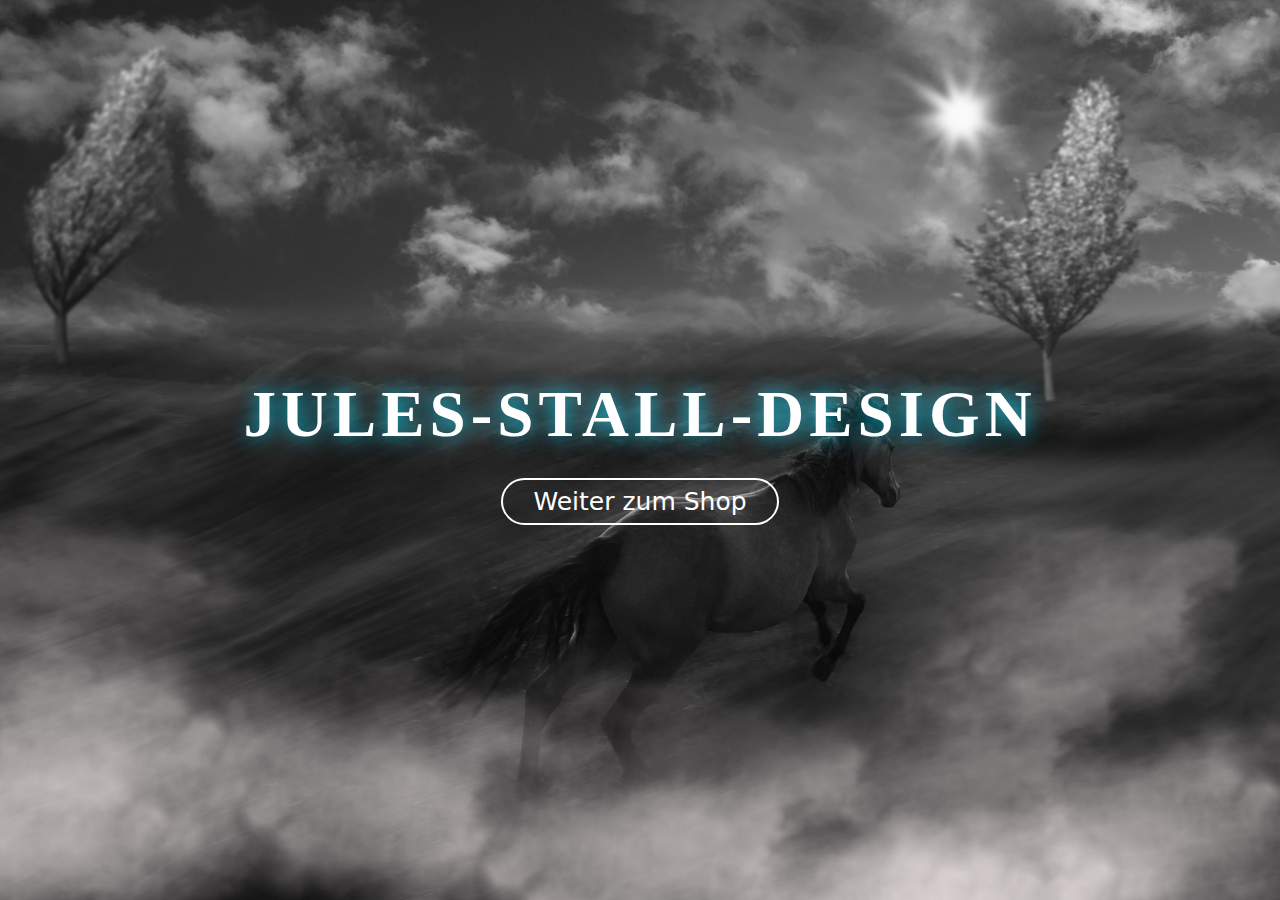
==== index.html @ 57175b40 "Kontat und Impressum fertig" ====
<html lang="de-De">

<head>
    <meta charset="UTF-8">
    <meta http-equiv="X-UA-Compatible" content="IE=edge">
    <meta name="viewport" content="width=device-width, initial-scale=1.0">
    <link rel="stylesheet" type="text/css" href="home.css" />
    <title>Index Seite</title>
</head>

<body>

    <div class="banner-area">
        <h2>Jules-Stall-Design</h2>
        <a href="home.html" class="btn">Weiter zum Shop</a>
    </div>

</body>

</html>
---- home.css ----
@charset "UTF-8";
body {
  background-color: #f9fcfd;
}

/*!
 * Bootstrap v5.1.3 (https://getbootstrap.com/)
 * Copyright 2011-2021 The Bootstrap Authors
 * Copyright 2011-2021 Twitter, Inc.
 * Licensed under MIT (https://github.com/twbs/bootstrap/blob/main/LICENSE)
 */
:root {
  --bs-blue: #0d6efd;
  --bs-indigo: #6610f2;
  --bs-purple: #6f42c1;
  --bs-pink: #d63384;
  --bs-red: #dc3545;
  --bs-orange: #fd7e14;
  --bs-yellow: #ffc107;
  --bs-green: #198754;
  --bs-teal: #20c997;
  --bs-cyan: #0dcaf0;
  --bs-white: #fff;
  --bs-gray: #6c757d;
  --bs-gray-dark: #343a40;
  --bs-gray-100: #f8f9fa;
  --bs-gray-200: #e9ecef;
  --bs-gray-300: #dee2e6;
  --bs-gray-400: #ced4da;
  --bs-gray-500: #adb5bd;
  --bs-gray-600: #6c757d;
  --bs-gray-700: #495057;
  --bs-gray-800: #343a40;
  --bs-gray-900: #212529;
  --bs-primary: rgb(9, 204, 238);
  --bs-secondary: #6c757d;
  --bs-success: #198754;
  --bs-info: #0dcaf0;
  --bs-warning: #ffc107;
  --bs-danger: #dc3545;
  --bs-light: #f8f9fa;
  --bs-dark: #212529;
  --bs-primary-rgb: 9, 204, 238;
  --bs-secondary-rgb: 108, 117, 125;
  --bs-success-rgb: 25, 135, 84;
  --bs-info-rgb: 13, 202, 240;
  --bs-warning-rgb: 255, 193, 7;
  --bs-danger-rgb: 220, 53, 69;
  --bs-light-rgb: 248, 249, 250;
  --bs-dark-rgb: 33, 37, 41;
  --bs-white-rgb: 255, 255, 255;
  --bs-black-rgb: 0, 0, 0;
  --bs-body-color-rgb: 33, 37, 41;
  --bs-body-bg-rgb: 255, 255, 255;
  --bs-font-sans-serif: system-ui, -apple-system, "Segoe UI", Roboto, "Helvetica Neue", Arial, "Noto Sans", "Liberation Sans", sans-serif, "Apple Color Emoji", "Segoe UI Emoji", "Segoe UI Symbol", "Noto Color Emoji";
  --bs-font-monospace: SFMono-Regular, Menlo, Monaco, Consolas, "Liberation Mono", "Courier New", monospace;
  --bs-gradient: linear-gradient(180deg, rgba(255, 255, 255, 0.15), rgba(255, 255, 255, 0));
  --bs-body-font-family: var(--bs-font-sans-serif);
  --bs-body-font-size: 1.2rem;
  --bs-body-font-weight: 400;
  --bs-body-line-height: 1.5;
  --bs-body-color: #212529;
  --bs-body-bg: #fff;
}

*,
*::before,
*::after {
  box-sizing: border-box;
}

@media (prefers-reduced-motion: no-preference) {
  :root {
    scroll-behavior: smooth;
  }
}

body {
  margin: 0;
  font-family: var(--bs-body-font-family);
  font-size: var(--bs-body-font-size);
  font-weight: var(--bs-body-font-weight);
  line-height: var(--bs-body-line-height);
  color: var(--bs-body-color);
  text-align: var(--bs-body-text-align);
  background-color: var(--bs-body-bg);
  -webkit-text-size-adjust: 100%;
  -webkit-tap-highlight-color: rgba(0, 0, 0, 0);
}

hr {
  margin: 1rem 0;
  color: inherit;
  background-color: currentColor;
  border: 0;
  opacity: 0.25;
}

hr:not([size]) {
  height: 1px;
}

h6, .h6, h5, .h5, h4, .h4, h3, .h3, h2, .h2, h1, .h1 {
  margin-top: 0;
  margin-bottom: 0.5rem;
  font-weight: 500;
  line-height: 1.2;
}

h1, .h1 {
  font-size: calc(1.425rem + 2.1vw);
}
@media (min-width: 1200px) {
  h1, .h1 {
    font-size: 3rem;
  }
}

h2, .h2 {
  font-size: calc(1.365rem + 1.38vw);
}
@media (min-width: 1200px) {
  h2, .h2 {
    font-size: 2.4rem;
  }
}

h3, .h3 {
  font-size: calc(1.335rem + 1.02vw);
}
@media (min-width: 1200px) {
  h3, .h3 {
    font-size: 2.1rem;
  }
}

h4, .h4 {
  font-size: calc(1.305rem + 0.66vw);
}
@media (min-width: 1200px) {
  h4, .h4 {
    font-size: 1.8rem;
  }
}

h5, .h5 {
  font-size: calc(1.275rem + 0.3vw);
}
@media (min-width: 1200px) {
  h5, .h5 {
    font-size: 1.5rem;
  }
}

h6, .h6 {
  font-size: 1.2rem;
}

p {
  margin-top: 0;
  margin-bottom: 1rem;
}

abbr[title],
abbr[data-bs-original-title] {
  -webkit-text-decoration: underline dotted;
          text-decoration: underline dotted;
  cursor: help;
  -webkit-text-decoration-skip-ink: none;
          text-decoration-skip-ink: none;
}

address {
  margin-bottom: 1rem;
  font-style: normal;
  line-height: inherit;
}

ol,
ul {
  padding-left: 2rem;
}

ol,
ul,
dl {
  margin-top: 0;
  margin-bottom: 1rem;
}

ol ol,
ul ul,
ol ul,
ul ol {
  margin-bottom: 0;
}

dt {
  font-weight: 700;
}

dd {
  margin-bottom: 0.5rem;
  margin-left: 0;
}

blockquote {
  margin: 0 0 1rem;
}

b,
strong {
  font-weight: bolder;
}

small, .small {
  font-size: 0.875em;
}

mark, .mark {
  padding: 0.2em;
  background-color: #fcf8e3;
}

sub,
sup {
  position: relative;
  font-size: 0.75em;
  line-height: 0;
  vertical-align: baseline;
}

sub {
  bottom: -0.25em;
}

sup {
  top: -0.5em;
}

a {
  color: rgb(9, 204, 238);
  text-decoration: underline;
}
a:hover {
  color: #07a3be;
}

a:not([href]):not([class]), a:not([href]):not([class]):hover {
  color: inherit;
  text-decoration: none;
}

pre,
code,
kbd,
samp {
  font-family: var(--bs-font-monospace);
  font-size: 1em;
  direction: ltr /* rtl:ignore */;
  unicode-bidi: bidi-override;
}

pre {
  display: block;
  margin-top: 0;
  margin-bottom: 1rem;
  overflow: auto;
  font-size: 0.875em;
}
pre code {
  font-size: inherit;
  color: inherit;
  word-break: normal;
}

code {
  font-size: 0.875em;
  color: #d63384;
  word-wrap: break-word;
}
a > code {
  color: inherit;
}

kbd {
  padding: 0.2rem 0.4rem;
  font-size: 0.875em;
  color: #fff;
  background-color: #212529;
  border-radius: 0.2rem;
}
kbd kbd {
  padding: 0;
  font-size: 1em;
  font-weight: 700;
}

figure {
  margin: 0 0 1rem;
}

img,
svg {
  vertical-align: middle;
}

table {
  caption-side: bottom;
  border-collapse: collapse;
}

caption {
  padding-top: 0.5rem;
  padding-bottom: 0.5rem;
  color: #6c757d;
  text-align: left;
}

th {
  text-align: inherit;
  text-align: -webkit-match-parent;
}

thead,
tbody,
tfoot,
tr,
td,
th {
  border-color: inherit;
  border-style: solid;
  border-width: 0;
}

label {
  display: inline-block;
}

button {
  border-radius: 0;
}

button:focus:not(:focus-visible) {
  outline: 0;
}

input,
button,
select,
optgroup,
textarea {
  margin: 0;
  font-family: inherit;
  font-size: inherit;
  line-height: inherit;
}

button,
select {
  text-transform: none;
}

[role=button] {
  cursor: pointer;
}

select {
  word-wrap: normal;
}
select:disabled {
  opacity: 1;
}

[list]::-webkit-calendar-picker-indicator {
  display: none;
}

button,
[type=button],
[type=reset],
[type=submit] {
  -webkit-appearance: button;
}
button:not(:disabled),
[type=button]:not(:disabled),
[type=reset]:not(:disabled),
[type=submit]:not(:disabled) {
  cursor: pointer;
}

::-moz-focus-inner {
  padding: 0;
  border-style: none;
}

textarea {
  resize: vertical;
}

fieldset {
  min-width: 0;
  padding: 0;
  margin: 0;
  border: 0;
}

legend {
  float: left;
  width: 100%;
  padding: 0;
  margin-bottom: 0.5rem;
  font-size: calc(1.275rem + 0.3vw);
  line-height: inherit;
}
@media (min-width: 1200px) {
  legend {
    font-size: 1.5rem;
  }
}
legend + * {
  clear: left;
}

::-webkit-datetime-edit-fields-wrapper,
::-webkit-datetime-edit-text,
::-webkit-datetime-edit-minute,
::-webkit-datetime-edit-hour-field,
::-webkit-datetime-edit-day-field,
::-webkit-datetime-edit-month-field,
::-webkit-datetime-edit-year-field {
  padding: 0;
}

::-webkit-inner-spin-button {
  height: auto;
}

[type=search] {
  outline-offset: -2px;
  -webkit-appearance: textfield;
}

/* rtl:raw:
[type="tel"],
[type="url"],
[type="email"],
[type="number"] {
  direction: ltr;
}
*/
::-webkit-search-decoration {
  -webkit-appearance: none;
}

::-webkit-color-swatch-wrapper {
  padding: 0;
}

::-webkit-file-upload-button {
  font: inherit;
}

::file-selector-button {
  font: inherit;
}

::-webkit-file-upload-button {
  font: inherit;
  -webkit-appearance: button;
}

output {
  display: inline-block;
}

iframe {
  border: 0;
}

summary {
  display: list-item;
  cursor: pointer;
}

progress {
  vertical-align: baseline;
}

[hidden] {
  display: none !important;
}

.lead {
  font-size: calc(1.275rem + 0.3vw);
  font-weight: 300;
}
@media (min-width: 1200px) {
  .lead {
    font-size: 1.5rem;
  }
}

.display-1 {
  font-size: calc(1.625rem + 4.5vw);
  font-weight: 300;
  line-height: 1.2;
}
@media (min-width: 1200px) {
  .display-1 {
    font-size: 5rem;
  }
}

.display-2 {
  font-size: calc(1.575rem + 3.9vw);
  font-weight: 300;
  line-height: 1.2;
}
@media (min-width: 1200px) {
  .display-2 {
    font-size: 4.5rem;
  }
}

.display-3 {
  font-size: calc(1.525rem + 3.3vw);
  font-weight: 300;
  line-height: 1.2;
}
@media (min-width: 1200px) {
  .display-3 {
    font-size: 4rem;
  }
}

.display-4 {
  font-size: calc(1.475rem + 2.7vw);
  font-weight: 300;
  line-height: 1.2;
}
@media (min-width: 1200px) {
  .display-4 {
    font-size: 3.5rem;
  }
}

.display-5 {
  font-size: calc(1.425rem + 2.1vw);
  font-weight: 300;
  line-height: 1.2;
}
@media (min-width: 1200px) {
  .display-5 {
    font-size: 3rem;
  }
}

.display-6 {
  font-size: calc(1.375rem + 1.5vw);
  font-weight: 300;
  line-height: 1.2;
}
@media (min-width: 1200px) {
  .display-6 {
    font-size: 2.5rem;
  }
}

.list-unstyled {
  padding-left: 0;
  list-style: none;
}

.list-inline {
  padding-left: 0;
  list-style: none;
}

.list-inline-item {
  display: inline-block;
}
.list-inline-item:not(:last-child) {
  margin-right: 0.5rem;
}

.initialism {
  font-size: 0.875em;
  text-transform: uppercase;
}

.blockquote {
  margin-bottom: 1rem;
  font-size: calc(1.275rem + 0.3vw);
}
@media (min-width: 1200px) {
  .blockquote {
    font-size: 1.5rem;
  }
}
.blockquote > :last-child {
  margin-bottom: 0;
}

.blockquote-footer {
  margin-top: -1rem;
  margin-bottom: 1rem;
  font-size: 0.875em;
  color: #6c757d;
}
.blockquote-footer::before {
  content: "— ";
}

.img-fluid {
  max-width: 100%;
  height: auto;
}

.img-thumbnail {
  padding: 0.25rem;
  background-color: #fff;
  border: 1px solid #dee2e6;
  border-radius: 0.25rem;
  max-width: 100%;
  height: auto;
}

.figure {
  display: inline-block;
}

.figure-img {
  margin-bottom: 0.5rem;
  line-height: 1;
}

.figure-caption {
  font-size: 0.875em;
  color: #6c757d;
}

.container,
.container-fluid,
.container-xxl,
.container-xl,
.container-lg,
.container-md,
.container-sm {
  width: 100%;
  padding-right: var(--bs-gutter-x, 0.75rem);
  padding-left: var(--bs-gutter-x, 0.75rem);
  margin-right: auto;
  margin-left: auto;
}

@media (min-width: 576px) {
  .container-sm, .container {
    max-width: 540px;
  }
}
@media (min-width: 768px) {
  .container-md, .container-sm, .container {
    max-width: 720px;
  }
}
@media (min-width: 992px) {
  .container-lg, .container-md, .container-sm, .container {
    max-width: 960px;
  }
}
@media (min-width: 1200px) {
  .container-xl, .container-lg, .container-md, .container-sm, .container {
    max-width: 1140px;
  }
}
@media (min-width: 1400px) {
  .container-xxl, .container-xl, .container-lg, .container-md, .container-sm, .container {
    max-width: 1320px;
  }
}
.row {
  --bs-gutter-x: 1.5rem;
  --bs-gutter-y: 0;
  display: flex;
  flex-wrap: wrap;
  margin-top: calc(-1 * var(--bs-gutter-y));
  margin-right: calc(-0.5 * var(--bs-gutter-x));
  margin-left: calc(-0.5 * var(--bs-gutter-x));
}
.row > * {
  flex-shrink: 0;
  width: 100%;
  max-width: 100%;
  padding-right: calc(var(--bs-gutter-x) * 0.5);
  padding-left: calc(var(--bs-gutter-x) * 0.5);
  margin-top: var(--bs-gutter-y);
}

.col {
  flex: 1 0 0%;
}

.row-cols-auto > * {
  flex: 0 0 auto;
  width: auto;
}

.row-cols-1 > * {
  flex: 0 0 auto;
  width: 100%;
}

.row-cols-2 > * {
  flex: 0 0 auto;
  width: 50%;
}

.row-cols-3 > * {
  flex: 0 0 auto;
  width: 33.3333333333%;
}

.row-cols-4 > * {
  flex: 0 0 auto;
  width: 25%;
}

.row-cols-5 > * {
  flex: 0 0 auto;
  width: 20%;
}

.row-cols-6 > * {
  flex: 0 0 auto;
  width: 16.6666666667%;
}

.col-auto {
  flex: 0 0 auto;
  width: auto;
}

.col-1 {
  flex: 0 0 auto;
  width: 8.33333333%;
}

.col-2 {
  flex: 0 0 auto;
  width: 16.66666667%;
}

.col-3 {
  flex: 0 0 auto;
  width: 25%;
}

.col-4 {
  flex: 0 0 auto;
  width: 33.33333333%;
}

.col-5 {
  flex: 0 0 auto;
  width: 41.66666667%;
}

.col-6 {
  flex: 0 0 auto;
  width: 50%;
}

.col-7 {
  flex: 0 0 auto;
  width: 58.33333333%;
}

.col-8 {
  flex: 0 0 auto;
  width: 66.66666667%;
}

.col-9 {
  flex: 0 0 auto;
  width: 75%;
}

.col-10 {
  flex: 0 0 auto;
  width: 83.33333333%;
}

.col-11 {
  flex: 0 0 auto;
  width: 91.66666667%;
}

.col-12 {
  flex: 0 0 auto;
  width: 100%;
}

.offset-1 {
  margin-left: 8.33333333%;
}

.offset-2 {
  margin-left: 16.66666667%;
}

.offset-3 {
  margin-left: 25%;
}

.offset-4 {
  margin-left: 33.33333333%;
}

.offset-5 {
  margin-left: 41.66666667%;
}

.offset-6 {
  margin-left: 50%;
}

.offset-7 {
  margin-left: 58.33333333%;
}

.offset-8 {
  margin-left: 66.66666667%;
}

.offset-9 {
  margin-left: 75%;
}

.offset-10 {
  margin-left: 83.33333333%;
}

.offset-11 {
  margin-left: 91.66666667%;
}

.g-0,
.gx-0 {
  --bs-gutter-x: 0;
}

.g-0,
.gy-0 {
  --bs-gutter-y: 0;
}

.g-1,
.gx-1 {
  --bs-gutter-x: 0.25rem;
}

.g-1,
.gy-1 {
  --bs-gutter-y: 0.25rem;
}

.g-2,
.gx-2 {
  --bs-gutter-x: 0.5rem;
}

.g-2,
.gy-2 {
  --bs-gutter-y: 0.5rem;
}

.g-3,
.gx-3 {
  --bs-gutter-x: 1rem;
}

.g-3,
.gy-3 {
  --bs-gutter-y: 1rem;
}

.g-4,
.gx-4 {
  --bs-gutter-x: 1.5rem;
}

.g-4,
.gy-4 {
  --bs-gutter-y: 1.5rem;
}

.g-5,
.gx-5 {
  --bs-gutter-x: 3rem;
}

.g-5,
.gy-5 {
  --bs-gutter-y: 3rem;
}

@media (min-width: 576px) {
  .col-sm {
    flex: 1 0 0%;
  }

  .row-cols-sm-auto > * {
    flex: 0 0 auto;
    width: auto;
  }

  .row-cols-sm-1 > * {
    flex: 0 0 auto;
    width: 100%;
  }

  .row-cols-sm-2 > * {
    flex: 0 0 auto;
    width: 50%;
  }

  .row-cols-sm-3 > * {
    flex: 0 0 auto;
    width: 33.3333333333%;
  }

  .row-cols-sm-4 > * {
    flex: 0 0 auto;
    width: 25%;
  }

  .row-cols-sm-5 > * {
    flex: 0 0 auto;
    width: 20%;
  }

  .row-cols-sm-6 > * {
    flex: 0 0 auto;
    width: 16.6666666667%;
  }

  .col-sm-auto {
    flex: 0 0 auto;
    width: auto;
  }

  .col-sm-1 {
    flex: 0 0 auto;
    width: 8.33333333%;
  }

  .col-sm-2 {
    flex: 0 0 auto;
    width: 16.66666667%;
  }

  .col-sm-3 {
    flex: 0 0 auto;
    width: 25%;
  }

  .col-sm-4 {
    flex: 0 0 auto;
    width: 33.33333333%;
  }

  .col-sm-5 {
    flex: 0 0 auto;
    width: 41.66666667%;
  }

  .col-sm-6 {
    flex: 0 0 auto;
    width: 50%;
  }

  .col-sm-7 {
    flex: 0 0 auto;
    width: 58.33333333%;
  }

  .col-sm-8 {
    flex: 0 0 auto;
    width: 66.66666667%;
  }

  .col-sm-9 {
    flex: 0 0 auto;
    width: 75%;
  }

  .col-sm-10 {
    flex: 0 0 auto;
    width: 83.33333333%;
  }

  .col-sm-11 {
    flex: 0 0 auto;
    width: 91.66666667%;
  }

  .col-sm-12 {
    flex: 0 0 auto;
    width: 100%;
  }

  .offset-sm-0 {
    margin-left: 0;
  }

  .offset-sm-1 {
    margin-left: 8.33333333%;
  }

  .offset-sm-2 {
    margin-left: 16.66666667%;
  }

  .offset-sm-3 {
    margin-left: 25%;
  }

  .offset-sm-4 {
    margin-left: 33.33333333%;
  }

  .offset-sm-5 {
    margin-left: 41.66666667%;
  }

  .offset-sm-6 {
    margin-left: 50%;
  }

  .offset-sm-7 {
    margin-left: 58.33333333%;
  }

  .offset-sm-8 {
    margin-left: 66.66666667%;
  }

  .offset-sm-9 {
    margin-left: 75%;
  }

  .offset-sm-10 {
    margin-left: 83.33333333%;
  }

  .offset-sm-11 {
    margin-left: 91.66666667%;
  }

  .g-sm-0,
.gx-sm-0 {
    --bs-gutter-x: 0;
  }

  .g-sm-0,
.gy-sm-0 {
    --bs-gutter-y: 0;
  }

  .g-sm-1,
.gx-sm-1 {
    --bs-gutter-x: 0.25rem;
  }

  .g-sm-1,
.gy-sm-1 {
    --bs-gutter-y: 0.25rem;
  }

  .g-sm-2,
.gx-sm-2 {
    --bs-gutter-x: 0.5rem;
  }

  .g-sm-2,
.gy-sm-2 {
    --bs-gutter-y: 0.5rem;
  }

  .g-sm-3,
.gx-sm-3 {
    --bs-gutter-x: 1rem;
  }

  .g-sm-3,
.gy-sm-3 {
    --bs-gutter-y: 1rem;
  }

  .g-sm-4,
.gx-sm-4 {
    --bs-gutter-x: 1.5rem;
  }

  .g-sm-4,
.gy-sm-4 {
    --bs-gutter-y: 1.5rem;
  }

  .g-sm-5,
.gx-sm-5 {
    --bs-gutter-x: 3rem;
  }

  .g-sm-5,
.gy-sm-5 {
    --bs-gutter-y: 3rem;
  }
}
@media (min-width: 768px) {
  .col-md {
    flex: 1 0 0%;
  }

  .row-cols-md-auto > * {
    flex: 0 0 auto;
    width: auto;
  }

  .row-cols-md-1 > * {
    flex: 0 0 auto;
    width: 100%;
  }

  .row-cols-md-2 > * {
    flex: 0 0 auto;
    width: 50%;
  }

  .row-cols-md-3 > * {
    flex: 0 0 auto;
    width: 33.3333333333%;
  }

  .row-cols-md-4 > * {
    flex: 0 0 auto;
    width: 25%;
  }

  .row-cols-md-5 > * {
    flex: 0 0 auto;
    width: 20%;
  }

  .row-cols-md-6 > * {
    flex: 0 0 auto;
    width: 16.6666666667%;
  }

  .col-md-auto {
    flex: 0 0 auto;
    width: auto;
  }

  .col-md-1 {
    flex: 0 0 auto;
    width: 8.33333333%;
  }

  .col-md-2 {
    flex: 0 0 auto;
    width: 16.66666667%;
  }

  .col-md-3 {
    flex: 0 0 auto;
    width: 25%;
  }

  .col-md-4 {
    flex: 0 0 auto;
    width: 33.33333333%;
  }

  .col-md-5 {
    flex: 0 0 auto;
    width: 41.66666667%;
  }

  .col-md-6 {
    flex: 0 0 auto;
    width: 50%;
  }

  .col-md-7 {
    flex: 0 0 auto;
    width: 58.33333333%;
  }

  .col-md-8 {
    flex: 0 0 auto;
    width: 66.66666667%;
  }

  .col-md-9 {
    flex: 0 0 auto;
    width: 75%;
  }

  .col-md-10 {
    flex: 0 0 auto;
    width: 83.33333333%;
  }

  .col-md-11 {
    flex: 0 0 auto;
    width: 91.66666667%;
  }

  .col-md-12 {
    flex: 0 0 auto;
    width: 100%;
  }

  .offset-md-0 {
    margin-left: 0;
  }

  .offset-md-1 {
    margin-left: 8.33333333%;
  }

  .offset-md-2 {
    margin-left: 16.66666667%;
  }

  .offset-md-3 {
    margin-left: 25%;
  }

  .offset-md-4 {
    margin-left: 33.33333333%;
  }

  .offset-md-5 {
    margin-left: 41.66666667%;
  }

  .offset-md-6 {
    margin-left: 50%;
  }

  .offset-md-7 {
    margin-left: 58.33333333%;
  }

  .offset-md-8 {
    margin-left: 66.66666667%;
  }

  .offset-md-9 {
    margin-left: 75%;
  }

  .offset-md-10 {
    margin-left: 83.33333333%;
  }

  .offset-md-11 {
    margin-left: 91.66666667%;
  }

  .g-md-0,
.gx-md-0 {
    --bs-gutter-x: 0;
  }

  .g-md-0,
.gy-md-0 {
    --bs-gutter-y: 0;
  }

  .g-md-1,
.gx-md-1 {
    --bs-gutter-x: 0.25rem;
  }

  .g-md-1,
.gy-md-1 {
    --bs-gutter-y: 0.25rem;
  }

  .g-md-2,
.gx-md-2 {
    --bs-gutter-x: 0.5rem;
  }

  .g-md-2,
.gy-md-2 {
    --bs-gutter-y: 0.5rem;
  }

  .g-md-3,
.gx-md-3 {
    --bs-gutter-x: 1rem;
  }

  .g-md-3,
.gy-md-3 {
    --bs-gutter-y: 1rem;
  }

  .g-md-4,
.gx-md-4 {
    --bs-gutter-x: 1.5rem;
  }

  .g-md-4,
.gy-md-4 {
    --bs-gutter-y: 1.5rem;
  }

  .g-md-5,
.gx-md-5 {
    --bs-gutter-x: 3rem;
  }

  .g-md-5,
.gy-md-5 {
    --bs-gutter-y: 3rem;
  }
}
@media (min-width: 992px) {
  .col-lg {
    flex: 1 0 0%;
  }

  .row-cols-lg-auto > * {
    flex: 0 0 auto;
    width: auto;
  }

  .row-cols-lg-1 > * {
    flex: 0 0 auto;
    width: 100%;
  }

  .row-cols-lg-2 > * {
    flex: 0 0 auto;
    width: 50%;
  }

  .row-cols-lg-3 > * {
    flex: 0 0 auto;
    width: 33.3333333333%;
  }

  .row-cols-lg-4 > * {
    flex: 0 0 auto;
    width: 25%;
  }

  .row-cols-lg-5 > * {
    flex: 0 0 auto;
    width: 20%;
  }

  .row-cols-lg-6 > * {
    flex: 0 0 auto;
    width: 16.6666666667%;
  }

  .col-lg-auto {
    flex: 0 0 auto;
    width: auto;
  }

  .col-lg-1 {
    flex: 0 0 auto;
    width: 8.33333333%;
  }

  .col-lg-2 {
    flex: 0 0 auto;
    width: 16.66666667%;
  }

  .col-lg-3 {
    flex: 0 0 auto;
    width: 25%;
  }

  .col-lg-4 {
    flex: 0 0 auto;
    width: 33.33333333%;
  }

  .col-lg-5 {
    flex: 0 0 auto;
    width: 41.66666667%;
  }

  .col-lg-6 {
    flex: 0 0 auto;
    width: 50%;
  }

  .col-lg-7 {
    flex: 0 0 auto;
    width: 58.33333333%;
  }

  .col-lg-8 {
    flex: 0 0 auto;
    width: 66.66666667%;
  }

  .col-lg-9 {
    flex: 0 0 auto;
    width: 75%;
  }

  .col-lg-10 {
    flex: 0 0 auto;
    width: 83.33333333%;
  }

  .col-lg-11 {
    flex: 0 0 auto;
    width: 91.66666667%;
  }

  .col-lg-12 {
    flex: 0 0 auto;
    width: 100%;
  }

  .offset-lg-0 {
    margin-left: 0;
  }

  .offset-lg-1 {
    margin-left: 8.33333333%;
  }

  .offset-lg-2 {
    margin-left: 16.66666667%;
  }

  .offset-lg-3 {
    margin-left: 25%;
  }

  .offset-lg-4 {
    margin-left: 33.33333333%;
  }

  .offset-lg-5 {
    margin-left: 41.66666667%;
  }

  .offset-lg-6 {
    margin-left: 50%;
  }

  .offset-lg-7 {
    margin-left: 58.33333333%;
  }

  .offset-lg-8 {
    margin-left: 66.66666667%;
  }

  .offset-lg-9 {
    margin-left: 75%;
  }

  .offset-lg-10 {
    margin-left: 83.33333333%;
  }

  .offset-lg-11 {
    margin-left: 91.66666667%;
  }

  .g-lg-0,
.gx-lg-0 {
    --bs-gutter-x: 0;
  }

  .g-lg-0,
.gy-lg-0 {
    --bs-gutter-y: 0;
  }

  .g-lg-1,
.gx-lg-1 {
    --bs-gutter-x: 0.25rem;
  }

  .g-lg-1,
.gy-lg-1 {
    --bs-gutter-y: 0.25rem;
  }

  .g-lg-2,
.gx-lg-2 {
    --bs-gutter-x: 0.5rem;
  }

  .g-lg-2,
.gy-lg-2 {
    --bs-gutter-y: 0.5rem;
  }

  .g-lg-3,
.gx-lg-3 {
    --bs-gutter-x: 1rem;
  }

  .g-lg-3,
.gy-lg-3 {
    --bs-gutter-y: 1rem;
  }

  .g-lg-4,
.gx-lg-4 {
    --bs-gutter-x: 1.5rem;
  }

  .g-lg-4,
.gy-lg-4 {
    --bs-gutter-y: 1.5rem;
  }

  .g-lg-5,
.gx-lg-5 {
    --bs-gutter-x: 3rem;
  }

  .g-lg-5,
.gy-lg-5 {
    --bs-gutter-y: 3rem;
  }
}
@media (min-width: 1200px) {
  .col-xl {
    flex: 1 0 0%;
  }

  .row-cols-xl-auto > * {
    flex: 0 0 auto;
    width: auto;
  }

  .row-cols-xl-1 > * {
    flex: 0 0 auto;
    width: 100%;
  }

  .row-cols-xl-2 > * {
    flex: 0 0 auto;
    width: 50%;
  }

  .row-cols-xl-3 > * {
    flex: 0 0 auto;
    width: 33.3333333333%;
  }

  .row-cols-xl-4 > * {
    flex: 0 0 auto;
    width: 25%;
  }

  .row-cols-xl-5 > * {
    flex: 0 0 auto;
    width: 20%;
  }

  .row-cols-xl-6 > * {
    flex: 0 0 auto;
    width: 16.6666666667%;
  }

  .col-xl-auto {
    flex: 0 0 auto;
    width: auto;
  }

  .col-xl-1 {
    flex: 0 0 auto;
    width: 8.33333333%;
  }

  .col-xl-2 {
    flex: 0 0 auto;
    width: 16.66666667%;
  }

  .col-xl-3 {
    flex: 0 0 auto;
    width: 25%;
  }

  .col-xl-4 {
    flex: 0 0 auto;
    width: 33.33333333%;
  }

  .col-xl-5 {
    flex: 0 0 auto;
    width: 41.66666667%;
  }

  .col-xl-6 {
    flex: 0 0 auto;
    width: 50%;
  }

  .col-xl-7 {
    flex: 0 0 auto;
    width: 58.33333333%;
  }

  .col-xl-8 {
    flex: 0 0 auto;
    width: 66.66666667%;
  }

  .col-xl-9 {
    flex: 0 0 auto;
    width: 75%;
  }

  .col-xl-10 {
    flex: 0 0 auto;
    width: 83.33333333%;
  }

  .col-xl-11 {
    flex: 0 0 auto;
    width: 91.66666667%;
  }

  .col-xl-12 {
    flex: 0 0 auto;
    width: 100%;
  }

  .offset-xl-0 {
    margin-left: 0;
  }

  .offset-xl-1 {
    margin-left: 8.33333333%;
  }

  .offset-xl-2 {
    margin-left: 16.66666667%;
  }

  .offset-xl-3 {
    margin-left: 25%;
  }

  .offset-xl-4 {
    margin-left: 33.33333333%;
  }

  .offset-xl-5 {
    margin-left: 41.66666667%;
  }

  .offset-xl-6 {
    margin-left: 50%;
  }

  .offset-xl-7 {
    margin-left: 58.33333333%;
  }

  .offset-xl-8 {
    margin-left: 66.66666667%;
  }

  .offset-xl-9 {
    margin-left: 75%;
  }

  .offset-xl-10 {
    margin-left: 83.33333333%;
  }

  .offset-xl-11 {
    margin-left: 91.66666667%;
  }

  .g-xl-0,
.gx-xl-0 {
    --bs-gutter-x: 0;
  }

  .g-xl-0,
.gy-xl-0 {
    --bs-gutter-y: 0;
  }

  .g-xl-1,
.gx-xl-1 {
    --bs-gutter-x: 0.25rem;
  }

  .g-xl-1,
.gy-xl-1 {
    --bs-gutter-y: 0.25rem;
  }

  .g-xl-2,
.gx-xl-2 {
    --bs-gutter-x: 0.5rem;
  }

  .g-xl-2,
.gy-xl-2 {
    --bs-gutter-y: 0.5rem;
  }

  .g-xl-3,
.gx-xl-3 {
    --bs-gutter-x: 1rem;
  }

  .g-xl-3,
.gy-xl-3 {
    --bs-gutter-y: 1rem;
  }

  .g-xl-4,
.gx-xl-4 {
    --bs-gutter-x: 1.5rem;
  }

  .g-xl-4,
.gy-xl-4 {
    --bs-gutter-y: 1.5rem;
  }

  .g-xl-5,
.gx-xl-5 {
    --bs-gutter-x: 3rem;
  }

  .g-xl-5,
.gy-xl-5 {
    --bs-gutter-y: 3rem;
  }
}
@media (min-width: 1400px) {
  .col-xxl {
    flex: 1 0 0%;
  }

  .row-cols-xxl-auto > * {
    flex: 0 0 auto;
    width: auto;
  }

  .row-cols-xxl-1 > * {
    flex: 0 0 auto;
    width: 100%;
  }

  .row-cols-xxl-2 > * {
    flex: 0 0 auto;
    width: 50%;
  }

  .row-cols-xxl-3 > * {
    flex: 0 0 auto;
    width: 33.3333333333%;
  }

  .row-cols-xxl-4 > * {
    flex: 0 0 auto;
    width: 25%;
  }

  .row-cols-xxl-5 > * {
    flex: 0 0 auto;
    width: 20%;
  }

  .row-cols-xxl-6 > * {
    flex: 0 0 auto;
    width: 16.6666666667%;
  }

  .col-xxl-auto {
    flex: 0 0 auto;
    width: auto;
  }

  .col-xxl-1 {
    flex: 0 0 auto;
    width: 8.33333333%;
  }

  .col-xxl-2 {
    flex: 0 0 auto;
    width: 16.66666667%;
  }

  .col-xxl-3 {
    flex: 0 0 auto;
    width: 25%;
  }

  .col-xxl-4 {
    flex: 0 0 auto;
    width: 33.33333333%;
  }

  .col-xxl-5 {
    flex: 0 0 auto;
    width: 41.66666667%;
  }

  .col-xxl-6 {
    flex: 0 0 auto;
    width: 50%;
  }

  .col-xxl-7 {
    flex: 0 0 auto;
    width: 58.33333333%;
  }

  .col-xxl-8 {
    flex: 0 0 auto;
    width: 66.66666667%;
  }

  .col-xxl-9 {
    flex: 0 0 auto;
    width: 75%;
  }

  .col-xxl-10 {
    flex: 0 0 auto;
    width: 83.33333333%;
  }

  .col-xxl-11 {
    flex: 0 0 auto;
    width: 91.66666667%;
  }

  .col-xxl-12 {
    flex: 0 0 auto;
    width: 100%;
  }

  .offset-xxl-0 {
    margin-left: 0;
  }

  .offset-xxl-1 {
    margin-left: 8.33333333%;
  }

  .offset-xxl-2 {
    margin-left: 16.66666667%;
  }

  .offset-xxl-3 {
    margin-left: 25%;
  }

  .offset-xxl-4 {
    margin-left: 33.33333333%;
  }

  .offset-xxl-5 {
    margin-left: 41.66666667%;
  }

  .offset-xxl-6 {
    margin-left: 50%;
  }

  .offset-xxl-7 {
    margin-left: 58.33333333%;
  }

  .offset-xxl-8 {
    margin-left: 66.66666667%;
  }

  .offset-xxl-9 {
    margin-left: 75%;
  }

  .offset-xxl-10 {
    margin-left: 83.33333333%;
  }

  .offset-xxl-11 {
    margin-left: 91.66666667%;
  }

  .g-xxl-0,
.gx-xxl-0 {
    --bs-gutter-x: 0;
  }

  .g-xxl-0,
.gy-xxl-0 {
    --bs-gutter-y: 0;
  }

  .g-xxl-1,
.gx-xxl-1 {
    --bs-gutter-x: 0.25rem;
  }

  .g-xxl-1,
.gy-xxl-1 {
    --bs-gutter-y: 0.25rem;
  }

  .g-xxl-2,
.gx-xxl-2 {
    --bs-gutter-x: 0.5rem;
  }

  .g-xxl-2,
.gy-xxl-2 {
    --bs-gutter-y: 0.5rem;
  }

  .g-xxl-3,
.gx-xxl-3 {
    --bs-gutter-x: 1rem;
  }

  .g-xxl-3,
.gy-xxl-3 {
    --bs-gutter-y: 1rem;
  }

  .g-xxl-4,
.gx-xxl-4 {
    --bs-gutter-x: 1.5rem;
  }

  .g-xxl-4,
.gy-xxl-4 {
    --bs-gutter-y: 1.5rem;
  }

  .g-xxl-5,
.gx-xxl-5 {
    --bs-gutter-x: 3rem;
  }

  .g-xxl-5,
.gy-xxl-5 {
    --bs-gutter-y: 3rem;
  }
}
.table {
  --bs-table-bg: transparent;
  --bs-table-accent-bg: transparent;
  --bs-table-striped-color: #212529;
  --bs-table-striped-bg: rgba(0, 0, 0, 0.05);
  --bs-table-active-color: #212529;
  --bs-table-active-bg: rgba(0, 0, 0, 0.1);
  --bs-table-hover-color: #212529;
  --bs-table-hover-bg: rgba(0, 0, 0, 0.075);
  width: 100%;
  margin-bottom: 1rem;
  color: #212529;
  vertical-align: top;
  border-color: #dee2e6;
}
.table > :not(caption) > * > * {
  padding: 0.5rem 0.5rem;
  background-color: var(--bs-table-bg);
  border-bottom-width: 1px;
  box-shadow: inset 0 0 0 9999px var(--bs-table-accent-bg);
}
.table > tbody {
  vertical-align: inherit;
}
.table > thead {
  vertical-align: bottom;
}
.table > :not(:first-child) {
  border-top: 2px solid currentColor;
}

.caption-top {
  caption-side: top;
}

.table-sm > :not(caption) > * > * {
  padding: 0.25rem 0.25rem;
}

.table-bordered > :not(caption) > * {
  border-width: 1px 0;
}
.table-bordered > :not(caption) > * > * {
  border-width: 0 1px;
}

.table-borderless > :not(caption) > * > * {
  border-bottom-width: 0;
}
.table-borderless > :not(:first-child) {
  border-top-width: 0;
}

.table-striped > tbody > tr:nth-of-type(odd) > * {
  --bs-table-accent-bg: var(--bs-table-striped-bg);
  color: var(--bs-table-striped-color);
}

.table-active {
  --bs-table-accent-bg: var(--bs-table-active-bg);
  color: var(--bs-table-active-color);
}

.table-hover > tbody > tr:hover > * {
  --bs-table-accent-bg: var(--bs-table-hover-bg);
  color: var(--bs-table-hover-color);
}

.table-primary {
  --bs-table-bg: #cef5fc;
  --bs-table-striped-bg: #c4e9ef;
  --bs-table-striped-color: #000;
  --bs-table-active-bg: #b9dde3;
  --bs-table-active-color: #000;
  --bs-table-hover-bg: #bfe3e9;
  --bs-table-hover-color: #000;
  color: #000;
  border-color: #b9dde3;
}

.table-secondary {
  --bs-table-bg: #e2e3e5;
  --bs-table-striped-bg: #d7d8da;
  --bs-table-striped-color: #000;
  --bs-table-active-bg: #cbccce;
  --bs-table-active-color: #000;
  --bs-table-hover-bg: #d1d2d4;
  --bs-table-hover-color: #000;
  color: #000;
  border-color: #cbccce;
}

.table-success {
  --bs-table-bg: #d1e7dd;
  --bs-table-striped-bg: #c7dbd2;
  --bs-table-striped-color: #000;
  --bs-table-active-bg: #bcd0c7;
  --bs-table-active-color: #000;
  --bs-table-hover-bg: #c1d6cc;
  --bs-table-hover-color: #000;
  color: #000;
  border-color: #bcd0c7;
}

.table-info {
  --bs-table-bg: #cff4fc;
  --bs-table-striped-bg: #c5e8ef;
  --bs-table-striped-color: #000;
  --bs-table-active-bg: #badce3;
  --bs-table-active-color: #000;
  --bs-table-hover-bg: #bfe2e9;
  --bs-table-hover-color: #000;
  color: #000;
  border-color: #badce3;
}

.table-warning {
  --bs-table-bg: #fff3cd;
  --bs-table-striped-bg: #f2e7c3;
  --bs-table-striped-color: #000;
  --bs-table-active-bg: #e6dbb9;
  --bs-table-active-color: #000;
  --bs-table-hover-bg: #ece1be;
  --bs-table-hover-color: #000;
  color: #000;
  border-color: #e6dbb9;
}

.table-danger {
  --bs-table-bg: #f8d7da;
  --bs-table-striped-bg: #eccccf;
  --bs-table-striped-color: #000;
  --bs-table-active-bg: #dfc2c4;
  --bs-table-active-color: #000;
  --bs-table-hover-bg: #e5c7ca;
  --bs-table-hover-color: #000;
  color: #000;
  border-color: #dfc2c4;
}

.table-light {
  --bs-table-bg: #f8f9fa;
  --bs-table-striped-bg: #ecedee;
  --bs-table-striped-color: #000;
  --bs-table-active-bg: #dfe0e1;
  --bs-table-active-color: #000;
  --bs-table-hover-bg: #e5e6e7;
  --bs-table-hover-color: #000;
  color: #000;
  border-color: #dfe0e1;
}

.table-dark {
  --bs-table-bg: #212529;
  --bs-table-striped-bg: #2c3034;
  --bs-table-striped-color: #fff;
  --bs-table-active-bg: #373b3e;
  --bs-table-active-color: #fff;
  --bs-table-hover-bg: #323539;
  --bs-table-hover-color: #fff;
  color: #fff;
  border-color: #373b3e;
}

.table-responsive {
  overflow-x: auto;
  -webkit-overflow-scrolling: touch;
}

@media (max-width: 575.98px) {
  .table-responsive-sm {
    overflow-x: auto;
    -webkit-overflow-scrolling: touch;
  }
}
@media (max-width: 767.98px) {
  .table-responsive-md {
    overflow-x: auto;
    -webkit-overflow-scrolling: touch;
  }
}
@media (max-width: 991.98px) {
  .table-responsive-lg {
    overflow-x: auto;
    -webkit-overflow-scrolling: touch;
  }
}
@media (max-width: 1199.98px) {
  .table-responsive-xl {
    overflow-x: auto;
    -webkit-overflow-scrolling: touch;
  }
}
@media (max-width: 1399.98px) {
  .table-responsive-xxl {
    overflow-x: auto;
    -webkit-overflow-scrolling: touch;
  }
}
.form-label {
  margin-bottom: 0.5rem;
}

.col-form-label {
  padding-top: calc(0.375rem + 1px);
  padding-bottom: calc(0.375rem + 1px);
  margin-bottom: 0;
  font-size: inherit;
  line-height: 1.5;
}

.col-form-label-lg {
  padding-top: calc(0.5rem + 1px);
  padding-bottom: calc(0.5rem + 1px);
  font-size: calc(1.275rem + 0.3vw);
}
@media (min-width: 1200px) {
  .col-form-label-lg {
    font-size: 1.5rem;
  }
}

.col-form-label-sm {
  padding-top: calc(0.25rem + 1px);
  padding-bottom: calc(0.25rem + 1px);
  font-size: 1.05rem;
}

.form-text {
  margin-top: 0.25rem;
  font-size: 0.875em;
  color: #6c757d;
}

.form-control {
  display: block;
  width: 100%;
  padding: 0.375rem 0.75rem;
  font-size: 1.2rem;
  font-weight: 400;
  line-height: 1.5;
  color: #212529;
  background-color: #fff;
  background-clip: padding-box;
  border: 1px solid #ced4da;
  -webkit-appearance: none;
     -moz-appearance: none;
          appearance: none;
  border-radius: 0.25rem;
  transition: border-color 0.15s ease-in-out, box-shadow 0.15s ease-in-out;
}
@media (prefers-reduced-motion: reduce) {
  .form-control {
    transition: none;
  }
}
.form-control[type=file] {
  overflow: hidden;
}
.form-control[type=file]:not(:disabled):not([readonly]) {
  cursor: pointer;
}
.form-control:focus {
  color: #212529;
  background-color: #fff;
  border-color: #84e6f7;
  outline: 0;
  box-shadow: 0 0 0 0.25rem rgba(9, 204, 238, 0.25);
}
.form-control::-webkit-date-and-time-value {
  height: 1.5em;
}
.form-control::-moz-placeholder {
  color: #6c757d;
  opacity: 1;
}
.form-control:-ms-input-placeholder {
  color: #6c757d;
  opacity: 1;
}
.form-control::placeholder {
  color: #6c757d;
  opacity: 1;
}
.form-control:disabled, .form-control[readonly] {
  background-color: #e9ecef;
  opacity: 1;
}
.form-control::-webkit-file-upload-button {
  padding: 0.375rem 0.75rem;
  margin: -0.375rem -0.75rem;
  -webkit-margin-end: 0.75rem;
          margin-inline-end: 0.75rem;
  color: #212529;
  background-color: #e9ecef;
  pointer-events: none;
  border-color: inherit;
  border-style: solid;
  border-width: 0;
  border-inline-end-width: 1px;
  border-radius: 0;
  -webkit-transition: color 0.15s ease-in-out, background-color 0.15s ease-in-out, border-color 0.15s ease-in-out, box-shadow 0.15s ease-in-out;
  transition: color 0.15s ease-in-out, background-color 0.15s ease-in-out, border-color 0.15s ease-in-out, box-shadow 0.15s ease-in-out;
}
.form-control::file-selector-button {
  padding: 0.375rem 0.75rem;
  margin: -0.375rem -0.75rem;
  -webkit-margin-end: 0.75rem;
          margin-inline-end: 0.75rem;
  color: #212529;
  background-color: #e9ecef;
  pointer-events: none;
  border-color: inherit;
  border-style: solid;
  border-width: 0;
  border-inline-end-width: 1px;
  border-radius: 0;
  transition: color 0.15s ease-in-out, background-color 0.15s ease-in-out, border-color 0.15s ease-in-out, box-shadow 0.15s ease-in-out;
}
@media (prefers-reduced-motion: reduce) {
  .form-control::-webkit-file-upload-button {
    -webkit-transition: none;
    transition: none;
  }
  .form-control::file-selector-button {
    transition: none;
  }
}
.form-control:hover:not(:disabled):not([readonly])::-webkit-file-upload-button {
  background-color: #dde0e3;
}
.form-control:hover:not(:disabled):not([readonly])::file-selector-button {
  background-color: #dde0e3;
}
.form-control::-webkit-file-upload-button {
  padding: 0.375rem 0.75rem;
  margin: -0.375rem -0.75rem;
  -webkit-margin-end: 0.75rem;
          margin-inline-end: 0.75rem;
  color: #212529;
  background-color: #e9ecef;
  pointer-events: none;
  border-color: inherit;
  border-style: solid;
  border-width: 0;
  border-inline-end-width: 1px;
  border-radius: 0;
  -webkit-transition: color 0.15s ease-in-out, background-color 0.15s ease-in-out, border-color 0.15s ease-in-out, box-shadow 0.15s ease-in-out;
  transition: color 0.15s ease-in-out, background-color 0.15s ease-in-out, border-color 0.15s ease-in-out, box-shadow 0.15s ease-in-out;
}
@media (prefers-reduced-motion: reduce) {
  .form-control::-webkit-file-upload-button {
    -webkit-transition: none;
    transition: none;
  }
}
.form-control:hover:not(:disabled):not([readonly])::-webkit-file-upload-button {
  background-color: #dde0e3;
}

.form-control-plaintext {
  display: block;
  width: 100%;
  padding: 0.375rem 0;
  margin-bottom: 0;
  line-height: 1.5;
  color: #212529;
  background-color: transparent;
  border: solid transparent;
  border-width: 1px 0;
}
.form-control-plaintext.form-control-sm, .form-control-plaintext.form-control-lg {
  padding-right: 0;
  padding-left: 0;
}

.form-control-sm {
  min-height: calc(1.5em + 0.5rem + 2px);
  padding: 0.25rem 0.5rem;
  font-size: 1.05rem;
  border-radius: 0.2rem;
}
.form-control-sm::-webkit-file-upload-button {
  padding: 0.25rem 0.5rem;
  margin: -0.25rem -0.5rem;
  -webkit-margin-end: 0.5rem;
          margin-inline-end: 0.5rem;
}
.form-control-sm::file-selector-button {
  padding: 0.25rem 0.5rem;
  margin: -0.25rem -0.5rem;
  -webkit-margin-end: 0.5rem;
          margin-inline-end: 0.5rem;
}
.form-control-sm::-webkit-file-upload-button {
  padding: 0.25rem 0.5rem;
  margin: -0.25rem -0.5rem;
  -webkit-margin-end: 0.5rem;
          margin-inline-end: 0.5rem;
}

.form-control-lg {
  min-height: calc(1.5em + 1rem + 2px);
  padding: 0.5rem 1rem;
  font-size: calc(1.275rem + 0.3vw);
  border-radius: 0.3rem;
}
@media (min-width: 1200px) {
  .form-control-lg {
    font-size: 1.5rem;
  }
}
.form-control-lg::-webkit-file-upload-button {
  padding: 0.5rem 1rem;
  margin: -0.5rem -1rem;
  -webkit-margin-end: 1rem;
          margin-inline-end: 1rem;
}
.form-control-lg::file-selector-button {
  padding: 0.5rem 1rem;
  margin: -0.5rem -1rem;
  -webkit-margin-end: 1rem;
          margin-inline-end: 1rem;
}
.form-control-lg::-webkit-file-upload-button {
  padding: 0.5rem 1rem;
  margin: -0.5rem -1rem;
  -webkit-margin-end: 1rem;
          margin-inline-end: 1rem;
}

textarea.form-control {
  min-height: calc(1.5em + 0.75rem + 2px);
}
textarea.form-control-sm {
  min-height: calc(1.5em + 0.5rem + 2px);
}
textarea.form-control-lg {
  min-height: calc(1.5em + 1rem + 2px);
}

.form-control-color {
  width: 3rem;
  height: auto;
  padding: 0.375rem;
}
.form-control-color:not(:disabled):not([readonly]) {
  cursor: pointer;
}
.form-control-color::-moz-color-swatch {
  height: 1.5em;
  border-radius: 0.25rem;
}
.form-control-color::-webkit-color-swatch {
  height: 1.5em;
  border-radius: 0.25rem;
}

.form-select {
  display: block;
  width: 100%;
  padding: 0.375rem 2.25rem 0.375rem 0.75rem;
  -moz-padding-start: calc(0.75rem - 3px);
  font-size: 1.2rem;
  font-weight: 400;
  line-height: 1.5;
  color: #212529;
  background-color: #fff;
  background-image: url("data:image/svg+xml,%3csvg xmlns='http://www.w3.org/2000/svg' viewBox='0 0 16 16'%3e%3cpath fill='none' stroke='%23343a40' stroke-linecap='round' stroke-linejoin='round' stroke-width='2' d='M2 5l6 6 6-6'/%3e%3c/svg%3e");
  background-repeat: no-repeat;
  background-position: right 0.75rem center;
  background-size: 16px 12px;
  border: 1px solid #ced4da;
  border-radius: 0.25rem;
  transition: border-color 0.15s ease-in-out, box-shadow 0.15s ease-in-out;
  -webkit-appearance: none;
     -moz-appearance: none;
          appearance: none;
}
@media (prefers-reduced-motion: reduce) {
  .form-select {
    transition: none;
  }
}
.form-select:focus {
  border-color: #84e6f7;
  outline: 0;
  box-shadow: 0 0 0 0.25rem rgba(9, 204, 238, 0.25);
}
.form-select[multiple], .form-select[size]:not([size="1"]) {
  padding-right: 0.75rem;
  background-image: none;
}
.form-select:disabled {
  background-color: #e9ecef;
}
.form-select:-moz-focusring {
  color: transparent;
  text-shadow: 0 0 0 #212529;
}

.form-select-sm {
  padding-top: 0.25rem;
  padding-bottom: 0.25rem;
  padding-left: 0.5rem;
  font-size: 1.05rem;
  border-radius: 0.2rem;
}

.form-select-lg {
  padding-top: 0.5rem;
  padding-bottom: 0.5rem;
  padding-left: 1rem;
  font-size: calc(1.275rem + 0.3vw);
  border-radius: 0.3rem;
}
@media (min-width: 1200px) {
  .form-select-lg {
    font-size: 1.5rem;
  }
}

.form-check {
  display: block;
  min-height: 1.8rem;
  padding-left: 1.5em;
  margin-bottom: 0.125rem;
}
.form-check .form-check-input {
  float: left;
  margin-left: -1.5em;
}

.form-check-input {
  width: 1em;
  height: 1em;
  margin-top: 0.25em;
  vertical-align: top;
  background-color: #fff;
  background-repeat: no-repeat;
  background-position: center;
  background-size: contain;
  border: 1px solid rgba(0, 0, 0, 0.25);
  -webkit-appearance: none;
     -moz-appearance: none;
          appearance: none;
  -webkit-print-color-adjust: exact;
          color-adjust: exact;
}
.form-check-input[type=checkbox] {
  border-radius: 0.25em;
}
.form-check-input[type=radio] {
  border-radius: 50%;
}
.form-check-input:active {
  filter: brightness(90%);
}
.form-check-input:focus {
  border-color: #84e6f7;
  outline: 0;
  box-shadow: 0 0 0 0.25rem rgba(9, 204, 238, 0.25);
}
.form-check-input:checked {
  background-color: rgb(9, 204, 238);
  border-color: rgb(9, 204, 238);
}
.form-check-input:checked[type=checkbox] {
  background-image: url("data:image/svg+xml,%3csvg xmlns='http://www.w3.org/2000/svg' viewBox='0 0 20 20'%3e%3cpath fill='none' stroke='%23fff' stroke-linecap='round' stroke-linejoin='round' stroke-width='3' d='M6 10l3 3l6-6'/%3e%3c/svg%3e");
}
.form-check-input:checked[type=radio] {
  background-image: url("data:image/svg+xml,%3csvg xmlns='http://www.w3.org/2000/svg' viewBox='-4 -4 8 8'%3e%3ccircle r='2' fill='%23fff'/%3e%3c/svg%3e");
}
.form-check-input[type=checkbox]:indeterminate {
  background-color: rgb(9, 204, 238);
  border-color: rgb(9, 204, 238);
  background-image: url("data:image/svg+xml,%3csvg xmlns='http://www.w3.org/2000/svg' viewBox='0 0 20 20'%3e%3cpath fill='none' stroke='%23fff' stroke-linecap='round' stroke-linejoin='round' stroke-width='3' d='M6 10h8'/%3e%3c/svg%3e");
}
.form-check-input:disabled {
  pointer-events: none;
  filter: none;
  opacity: 0.5;
}
.form-check-input[disabled] ~ .form-check-label, .form-check-input:disabled ~ .form-check-label {
  opacity: 0.5;
}

.form-switch {
  padding-left: 2.5em;
}
.form-switch .form-check-input {
  width: 2em;
  margin-left: -2.5em;
  background-image: url("data:image/svg+xml,%3csvg xmlns='http://www.w3.org/2000/svg' viewBox='-4 -4 8 8'%3e%3ccircle r='3' fill='rgba%280, 0, 0, 0.25%29'/%3e%3c/svg%3e");
  background-position: left center;
  border-radius: 2em;
  transition: background-position 0.15s ease-in-out;
}
@media (prefers-reduced-motion: reduce) {
  .form-switch .form-check-input {
    transition: none;
  }
}
.form-switch .form-check-input:focus {
  background-image: url("data:image/svg+xml,%3csvg xmlns='http://www.w3.org/2000/svg' viewBox='-4 -4 8 8'%3e%3ccircle r='3' fill='%2384e6f7'/%3e%3c/svg%3e");
}
.form-switch .form-check-input:checked {
  background-position: right center;
  background-image: url("data:image/svg+xml,%3csvg xmlns='http://www.w3.org/2000/svg' viewBox='-4 -4 8 8'%3e%3ccircle r='3' fill='%23fff'/%3e%3c/svg%3e");
}

.form-check-inline {
  display: inline-block;
  margin-right: 1rem;
}

.btn-check {
  position: absolute;
  clip: rect(0, 0, 0, 0);
  pointer-events: none;
}
.btn-check[disabled] + .btn, .btn-check:disabled + .btn {
  pointer-events: none;
  filter: none;
  opacity: 0.65;
}

.form-range {
  width: 100%;
  height: 1.5rem;
  padding: 0;
  background-color: transparent;
  -webkit-appearance: none;
     -moz-appearance: none;
          appearance: none;
}
.form-range:focus {
  outline: 0;
}
.form-range:focus::-webkit-slider-thumb {
  box-shadow: 0 0 0 1px #fff, 0 0 0 0.25rem rgba(9, 204, 238, 0.25);
}
.form-range:focus::-moz-range-thumb {
  box-shadow: 0 0 0 1px #fff, 0 0 0 0.25rem rgba(9, 204, 238, 0.25);
}
.form-range::-moz-focus-outer {
  border: 0;
}
.form-range::-webkit-slider-thumb {
  width: 1rem;
  height: 1rem;
  margin-top: -0.25rem;
  background-color: rgb(9, 204, 238);
  border: 0;
  border-radius: 1rem;
  -webkit-transition: background-color 0.15s ease-in-out, border-color 0.15s ease-in-out, box-shadow 0.15s ease-in-out;
  transition: background-color 0.15s ease-in-out, border-color 0.15s ease-in-out, box-shadow 0.15s ease-in-out;
  -webkit-appearance: none;
          appearance: none;
}
@media (prefers-reduced-motion: reduce) {
  .form-range::-webkit-slider-thumb {
    -webkit-transition: none;
    transition: none;
  }
}
.form-range::-webkit-slider-thumb:active {
  background-color: #b5f0fa;
}
.form-range::-webkit-slider-runnable-track {
  width: 100%;
  height: 0.5rem;
  color: transparent;
  cursor: pointer;
  background-color: #dee2e6;
  border-color: transparent;
  border-radius: 1rem;
}
.form-range::-moz-range-thumb {
  width: 1rem;
  height: 1rem;
  background-color: rgb(9, 204, 238);
  border: 0;
  border-radius: 1rem;
  -moz-transition: background-color 0.15s ease-in-out, border-color 0.15s ease-in-out, box-shadow 0.15s ease-in-out;
  transition: background-color 0.15s ease-in-out, border-color 0.15s ease-in-out, box-shadow 0.15s ease-in-out;
  -moz-appearance: none;
       appearance: none;
}
@media (prefers-reduced-motion: reduce) {
  .form-range::-moz-range-thumb {
    -moz-transition: none;
    transition: none;
  }
}
.form-range::-moz-range-thumb:active {
  background-color: #b5f0fa;
}
.form-range::-moz-range-track {
  width: 100%;
  height: 0.5rem;
  color: transparent;
  cursor: pointer;
  background-color: #dee2e6;
  border-color: transparent;
  border-radius: 1rem;
}
.form-range:disabled {
  pointer-events: none;
}
.form-range:disabled::-webkit-slider-thumb {
  background-color: #adb5bd;
}
.form-range:disabled::-moz-range-thumb {
  background-color: #adb5bd;
}

.form-floating {
  position: relative;
}
.form-floating > .form-control,
.form-floating > .form-select {
  height: calc(3.5rem + 2px);
  line-height: 1.25;
}
.form-floating > label {
  position: absolute;
  top: 0;
  left: 0;
  height: 100%;
  padding: 1rem 0.75rem;
  pointer-events: none;
  border: 1px solid transparent;
  transform-origin: 0 0;
  transition: opacity 0.1s ease-in-out, transform 0.1s ease-in-out;
}
@media (prefers-reduced-motion: reduce) {
  .form-floating > label {
    transition: none;
  }
}
.form-floating > .form-control {
  padding: 1rem 0.75rem;
}
.form-floating > .form-control::-moz-placeholder {
  color: transparent;
}
.form-floating > .form-control:-ms-input-placeholder {
  color: transparent;
}
.form-floating > .form-control::placeholder {
  color: transparent;
}
.form-floating > .form-control:not(:-moz-placeholder-shown) {
  padding-top: 1.625rem;
  padding-bottom: 0.625rem;
}
.form-floating > .form-control:not(:-ms-input-placeholder) {
  padding-top: 1.625rem;
  padding-bottom: 0.625rem;
}
.form-floating > .form-control:focus, .form-floating > .form-control:not(:placeholder-shown) {
  padding-top: 1.625rem;
  padding-bottom: 0.625rem;
}
.form-floating > .form-control:-webkit-autofill {
  padding-top: 1.625rem;
  padding-bottom: 0.625rem;
}
.form-floating > .form-select {
  padding-top: 1.625rem;
  padding-bottom: 0.625rem;
}
.form-floating > .form-control:not(:-moz-placeholder-shown) ~ label {
  opacity: 0.65;
  transform: scale(0.85) translateY(-0.5rem) translateX(0.15rem);
}
.form-floating > .form-control:not(:-ms-input-placeholder) ~ label {
  opacity: 0.65;
  transform: scale(0.85) translateY(-0.5rem) translateX(0.15rem);
}
.form-floating > .form-control:focus ~ label,
.form-floating > .form-control:not(:placeholder-shown) ~ label,
.form-floating > .form-select ~ label {
  opacity: 0.65;
  transform: scale(0.85) translateY(-0.5rem) translateX(0.15rem);
}
.form-floating > .form-control:-webkit-autofill ~ label {
  opacity: 0.65;
  transform: scale(0.85) translateY(-0.5rem) translateX(0.15rem);
}

.input-group {
  position: relative;
  display: flex;
  flex-wrap: wrap;
  align-items: stretch;
  width: 100%;
}
.input-group > .form-control,
.input-group > .form-select {
  position: relative;
  flex: 1 1 auto;
  width: 1%;
  min-width: 0;
}
.input-group > .form-control:focus,
.input-group > .form-select:focus {
  z-index: 3;
}
.input-group .btn {
  position: relative;
  z-index: 2;
}
.input-group .btn:focus {
  z-index: 3;
}

.input-group-text {
  display: flex;
  align-items: center;
  padding: 0.375rem 0.75rem;
  font-size: 1.2rem;
  font-weight: 400;
  line-height: 1.5;
  color: #212529;
  text-align: center;
  white-space: nowrap;
  background-color: #e9ecef;
  border: 1px solid #ced4da;
  border-radius: 0.25rem;
}

.input-group-lg > .form-control,
.input-group-lg > .form-select,
.input-group-lg > .input-group-text,
.input-group-lg > .btn {
  padding: 0.5rem 1rem;
  font-size: calc(1.275rem + 0.3vw);
  border-radius: 0.3rem;
}
@media (min-width: 1200px) {
  .input-group-lg > .form-control,
.input-group-lg > .form-select,
.input-group-lg > .input-group-text,
.input-group-lg > .btn {
    font-size: 1.5rem;
  }
}

.input-group-sm > .form-control,
.input-group-sm > .form-select,
.input-group-sm > .input-group-text,
.input-group-sm > .btn {
  padding: 0.25rem 0.5rem;
  font-size: 1.05rem;
  border-radius: 0.2rem;
}

.input-group-lg > .form-select,
.input-group-sm > .form-select {
  padding-right: 3rem;
}

.input-group:not(.has-validation) > :not(:last-child):not(.dropdown-toggle):not(.dropdown-menu),
.input-group:not(.has-validation) > .dropdown-toggle:nth-last-child(n+3) {
  border-top-right-radius: 0;
  border-bottom-right-radius: 0;
}
.input-group.has-validation > :nth-last-child(n+3):not(.dropdown-toggle):not(.dropdown-menu),
.input-group.has-validation > .dropdown-toggle:nth-last-child(n+4) {
  border-top-right-radius: 0;
  border-bottom-right-radius: 0;
}
.input-group > :not(:first-child):not(.dropdown-menu):not(.valid-tooltip):not(.valid-feedback):not(.invalid-tooltip):not(.invalid-feedback) {
  margin-left: -1px;
  border-top-left-radius: 0;
  border-bottom-left-radius: 0;
}

.valid-feedback {
  display: none;
  width: 100%;
  margin-top: 0.25rem;
  font-size: 0.875em;
  color: #198754;
}

.valid-tooltip {
  position: absolute;
  top: 100%;
  z-index: 5;
  display: none;
  max-width: 100%;
  padding: 0.25rem 0.5rem;
  margin-top: 0.1rem;
  font-size: 1.05rem;
  color: #fff;
  background-color: rgba(25, 135, 84, 0.9);
  border-radius: 0.25rem;
}

.was-validated :valid ~ .valid-feedback,
.was-validated :valid ~ .valid-tooltip,
.is-valid ~ .valid-feedback,
.is-valid ~ .valid-tooltip {
  display: block;
}

.was-validated .form-control:valid, .form-control.is-valid {
  border-color: #198754;
  padding-right: calc(1.5em + 0.75rem);
  background-image: url("data:image/svg+xml,%3csvg xmlns='http://www.w3.org/2000/svg' viewBox='0 0 8 8'%3e%3cpath fill='%23198754' d='M2.3 6.73L.6 4.53c-.4-1.04.46-1.4 1.1-.8l1.1 1.4 3.4-3.8c.6-.63 1.6-.27 1.2.7l-4 4.6c-.43.5-.8.4-1.1.1z'/%3e%3c/svg%3e");
  background-repeat: no-repeat;
  background-position: right calc(0.375em + 0.1875rem) center;
  background-size: calc(0.75em + 0.375rem) calc(0.75em + 0.375rem);
}
.was-validated .form-control:valid:focus, .form-control.is-valid:focus {
  border-color: #198754;
  box-shadow: 0 0 0 0.25rem rgba(25, 135, 84, 0.25);
}

.was-validated textarea.form-control:valid, textarea.form-control.is-valid {
  padding-right: calc(1.5em + 0.75rem);
  background-position: top calc(0.375em + 0.1875rem) right calc(0.375em + 0.1875rem);
}

.was-validated .form-select:valid, .form-select.is-valid {
  border-color: #198754;
}
.was-validated .form-select:valid:not([multiple]):not([size]), .was-validated .form-select:valid:not([multiple])[size="1"], .form-select.is-valid:not([multiple]):not([size]), .form-select.is-valid:not([multiple])[size="1"] {
  padding-right: 4.125rem;
  background-image: url("data:image/svg+xml,%3csvg xmlns='http://www.w3.org/2000/svg' viewBox='0 0 16 16'%3e%3cpath fill='none' stroke='%23343a40' stroke-linecap='round' stroke-linejoin='round' stroke-width='2' d='M2 5l6 6 6-6'/%3e%3c/svg%3e"), url("data:image/svg+xml,%3csvg xmlns='http://www.w3.org/2000/svg' viewBox='0 0 8 8'%3e%3cpath fill='%23198754' d='M2.3 6.73L.6 4.53c-.4-1.04.46-1.4 1.1-.8l1.1 1.4 3.4-3.8c.6-.63 1.6-.27 1.2.7l-4 4.6c-.43.5-.8.4-1.1.1z'/%3e%3c/svg%3e");
  background-position: right 0.75rem center, center right 2.25rem;
  background-size: 16px 12px, calc(0.75em + 0.375rem) calc(0.75em + 0.375rem);
}
.was-validated .form-select:valid:focus, .form-select.is-valid:focus {
  border-color: #198754;
  box-shadow: 0 0 0 0.25rem rgba(25, 135, 84, 0.25);
}

.was-validated .form-check-input:valid, .form-check-input.is-valid {
  border-color: #198754;
}
.was-validated .form-check-input:valid:checked, .form-check-input.is-valid:checked {
  background-color: #198754;
}
.was-validated .form-check-input:valid:focus, .form-check-input.is-valid:focus {
  box-shadow: 0 0 0 0.25rem rgba(25, 135, 84, 0.25);
}
.was-validated .form-check-input:valid ~ .form-check-label, .form-check-input.is-valid ~ .form-check-label {
  color: #198754;
}

.form-check-inline .form-check-input ~ .valid-feedback {
  margin-left: 0.5em;
}

.was-validated .input-group .form-control:valid, .input-group .form-control.is-valid,
.was-validated .input-group .form-select:valid,
.input-group .form-select.is-valid {
  z-index: 1;
}
.was-validated .input-group .form-control:valid:focus, .input-group .form-control.is-valid:focus,
.was-validated .input-group .form-select:valid:focus,
.input-group .form-select.is-valid:focus {
  z-index: 3;
}

.invalid-feedback {
  display: none;
  width: 100%;
  margin-top: 0.25rem;
  font-size: 0.875em;
  color: #dc3545;
}

.invalid-tooltip {
  position: absolute;
  top: 100%;
  z-index: 5;
  display: none;
  max-width: 100%;
  padding: 0.25rem 0.5rem;
  margin-top: 0.1rem;
  font-size: 1.05rem;
  color: #fff;
  background-color: rgba(220, 53, 69, 0.9);
  border-radius: 0.25rem;
}

.was-validated :invalid ~ .invalid-feedback,
.was-validated :invalid ~ .invalid-tooltip,
.is-invalid ~ .invalid-feedback,
.is-invalid ~ .invalid-tooltip {
  display: block;
}

.was-validated .form-control:invalid, .form-control.is-invalid {
  border-color: #dc3545;
  padding-right: calc(1.5em + 0.75rem);
  background-image: url("data:image/svg+xml,%3csvg xmlns='http://www.w3.org/2000/svg' viewBox='0 0 12 12' width='12' height='12' fill='none' stroke='%23dc3545'%3e%3ccircle cx='6' cy='6' r='4.5'/%3e%3cpath stroke-linejoin='round' d='M5.8 3.6h.4L6 6.5z'/%3e%3ccircle cx='6' cy='8.2' r='.6' fill='%23dc3545' stroke='none'/%3e%3c/svg%3e");
  background-repeat: no-repeat;
  background-position: right calc(0.375em + 0.1875rem) center;
  background-size: calc(0.75em + 0.375rem) calc(0.75em + 0.375rem);
}
.was-validated .form-control:invalid:focus, .form-control.is-invalid:focus {
  border-color: #dc3545;
  box-shadow: 0 0 0 0.25rem rgba(220, 53, 69, 0.25);
}

.was-validated textarea.form-control:invalid, textarea.form-control.is-invalid {
  padding-right: calc(1.5em + 0.75rem);
  background-position: top calc(0.375em + 0.1875rem) right calc(0.375em + 0.1875rem);
}

.was-validated .form-select:invalid, .form-select.is-invalid {
  border-color: #dc3545;
}
.was-validated .form-select:invalid:not([multiple]):not([size]), .was-validated .form-select:invalid:not([multiple])[size="1"], .form-select.is-invalid:not([multiple]):not([size]), .form-select.is-invalid:not([multiple])[size="1"] {
  padding-right: 4.125rem;
  background-image: url("data:image/svg+xml,%3csvg xmlns='http://www.w3.org/2000/svg' viewBox='0 0 16 16'%3e%3cpath fill='none' stroke='%23343a40' stroke-linecap='round' stroke-linejoin='round' stroke-width='2' d='M2 5l6 6 6-6'/%3e%3c/svg%3e"), url("data:image/svg+xml,%3csvg xmlns='http://www.w3.org/2000/svg' viewBox='0 0 12 12' width='12' height='12' fill='none' stroke='%23dc3545'%3e%3ccircle cx='6' cy='6' r='4.5'/%3e%3cpath stroke-linejoin='round' d='M5.8 3.6h.4L6 6.5z'/%3e%3ccircle cx='6' cy='8.2' r='.6' fill='%23dc3545' stroke='none'/%3e%3c/svg%3e");
  background-position: right 0.75rem center, center right 2.25rem;
  background-size: 16px 12px, calc(0.75em + 0.375rem) calc(0.75em + 0.375rem);
}
.was-validated .form-select:invalid:focus, .form-select.is-invalid:focus {
  border-color: #dc3545;
  box-shadow: 0 0 0 0.25rem rgba(220, 53, 69, 0.25);
}

.was-validated .form-check-input:invalid, .form-check-input.is-invalid {
  border-color: #dc3545;
}
.was-validated .form-check-input:invalid:checked, .form-check-input.is-invalid:checked {
  background-color: #dc3545;
}
.was-validated .form-check-input:invalid:focus, .form-check-input.is-invalid:focus {
  box-shadow: 0 0 0 0.25rem rgba(220, 53, 69, 0.25);
}
.was-validated .form-check-input:invalid ~ .form-check-label, .form-check-input.is-invalid ~ .form-check-label {
  color: #dc3545;
}

.form-check-inline .form-check-input ~ .invalid-feedback {
  margin-left: 0.5em;
}

.was-validated .input-group .form-control:invalid, .input-group .form-control.is-invalid,
.was-validated .input-group .form-select:invalid,
.input-group .form-select.is-invalid {
  z-index: 2;
}
.was-validated .input-group .form-control:invalid:focus, .input-group .form-control.is-invalid:focus,
.was-validated .input-group .form-select:invalid:focus,
.input-group .form-select.is-invalid:focus {
  z-index: 3;
}

.btn {
  display: inline-block;
  font-weight: 400;
  line-height: 1.5;
  color: #212529;
  text-align: center;
  text-decoration: none;
  vertical-align: middle;
  cursor: pointer;
  -webkit-user-select: none;
     -moz-user-select: none;
      -ms-user-select: none;
          user-select: none;
  background-color: transparent;
  border: 1px solid transparent;
  padding: 0.375rem 0.75rem;
  font-size: 1.2rem;
  border-radius: 0.25rem;
  transition: color 0.15s ease-in-out, background-color 0.15s ease-in-out, border-color 0.15s ease-in-out, box-shadow 0.15s ease-in-out;
}
@media (prefers-reduced-motion: reduce) {
  .btn {
    transition: none;
  }
}
.btn:hover {
  color: #212529;
}
.btn-check:focus + .btn, .btn:focus {
  outline: 0;
  box-shadow: 0 0 0 0.25rem rgba(9, 204, 238, 0.25);
}
.btn:disabled, .btn.disabled, fieldset:disabled .btn {
  pointer-events: none;
  opacity: 0.65;
}

.btn-primary {
  color: #000;
  background-color: rgb(9, 204, 238);
  border-color: rgb(9, 204, 238);
}
.btn-primary:hover {
  color: #000;
  background-color: #2ed4f1;
  border-color: #22d1f0;
}
.btn-check:focus + .btn-primary, .btn-primary:focus {
  color: #000;
  background-color: #2ed4f1;
  border-color: #22d1f0;
  box-shadow: 0 0 0 0.25rem rgba(8, 173, 202, 0.5);
}
.btn-check:checked + .btn-primary, .btn-check:active + .btn-primary, .btn-primary:active, .btn-primary.active, .show > .btn-primary.dropdown-toggle {
  color: #000;
  background-color: #3ad6f1;
  border-color: #22d1f0;
}
.btn-check:checked + .btn-primary:focus, .btn-check:active + .btn-primary:focus, .btn-primary:active:focus, .btn-primary.active:focus, .show > .btn-primary.dropdown-toggle:focus {
  box-shadow: 0 0 0 0.25rem rgba(8, 173, 202, 0.5);
}
.btn-primary:disabled, .btn-primary.disabled {
  color: #000;
  background-color: rgb(9, 204, 238);
  border-color: rgb(9, 204, 238);
}

.btn-secondary {
  color: #fff;
  background-color: #6c757d;
  border-color: #6c757d;
}
.btn-secondary:hover {
  color: #fff;
  background-color: #5c636a;
  border-color: #565e64;
}
.btn-check:focus + .btn-secondary, .btn-secondary:focus {
  color: #fff;
  background-color: #5c636a;
  border-color: #565e64;
  box-shadow: 0 0 0 0.25rem rgba(130, 138, 145, 0.5);
}
.btn-check:checked + .btn-secondary, .btn-check:active + .btn-secondary, .btn-secondary:active, .btn-secondary.active, .show > .btn-secondary.dropdown-toggle {
  color: #fff;
  background-color: #565e64;
  border-color: #51585e;
}
.btn-check:checked + .btn-secondary:focus, .btn-check:active + .btn-secondary:focus, .btn-secondary:active:focus, .btn-secondary.active:focus, .show > .btn-secondary.dropdown-toggle:focus {
  box-shadow: 0 0 0 0.25rem rgba(130, 138, 145, 0.5);
}
.btn-secondary:disabled, .btn-secondary.disabled {
  color: #fff;
  background-color: #6c757d;
  border-color: #6c757d;
}

.btn-success {
  color: #fff;
  background-color: #198754;
  border-color: #198754;
}
.btn-success:hover {
  color: #fff;
  background-color: #157347;
  border-color: #146c43;
}
.btn-check:focus + .btn-success, .btn-success:focus {
  color: #fff;
  background-color: #157347;
  border-color: #146c43;
  box-shadow: 0 0 0 0.25rem rgba(60, 153, 110, 0.5);
}
.btn-check:checked + .btn-success, .btn-check:active + .btn-success, .btn-success:active, .btn-success.active, .show > .btn-success.dropdown-toggle {
  color: #fff;
  background-color: #146c43;
  border-color: #13653f;
}
.btn-check:checked + .btn-success:focus, .btn-check:active + .btn-success:focus, .btn-success:active:focus, .btn-success.active:focus, .show > .btn-success.dropdown-toggle:focus {
  box-shadow: 0 0 0 0.25rem rgba(60, 153, 110, 0.5);
}
.btn-success:disabled, .btn-success.disabled {
  color: #fff;
  background-color: #198754;
  border-color: #198754;
}

.btn-info {
  color: #000;
  background-color: #0dcaf0;
  border-color: #0dcaf0;
}
.btn-info:hover {
  color: #000;
  background-color: #31d2f2;
  border-color: #25cff2;
}
.btn-check:focus + .btn-info, .btn-info:focus {
  color: #000;
  background-color: #31d2f2;
  border-color: #25cff2;
  box-shadow: 0 0 0 0.25rem rgba(11, 172, 204, 0.5);
}
.btn-check:checked + .btn-info, .btn-check:active + .btn-info, .btn-info:active, .btn-info.active, .show > .btn-info.dropdown-toggle {
  color: #000;
  background-color: #3dd5f3;
  border-color: #25cff2;
}
.btn-check:checked + .btn-info:focus, .btn-check:active + .btn-info:focus, .btn-info:active:focus, .btn-info.active:focus, .show > .btn-info.dropdown-toggle:focus {
  box-shadow: 0 0 0 0.25rem rgba(11, 172, 204, 0.5);
}
.btn-info:disabled, .btn-info.disabled {
  color: #000;
  background-color: #0dcaf0;
  border-color: #0dcaf0;
}

.btn-warning {
  color: #000;
  background-color: #ffc107;
  border-color: #ffc107;
}
.btn-warning:hover {
  color: #000;
  background-color: #ffca2c;
  border-color: #ffc720;
}
.btn-check:focus + .btn-warning, .btn-warning:focus {
  color: #000;
  background-color: #ffca2c;
  border-color: #ffc720;
  box-shadow: 0 0 0 0.25rem rgba(217, 164, 6, 0.5);
}
.btn-check:checked + .btn-warning, .btn-check:active + .btn-warning, .btn-warning:active, .btn-warning.active, .show > .btn-warning.dropdown-toggle {
  color: #000;
  background-color: #ffcd39;
  border-color: #ffc720;
}
.btn-check:checked + .btn-warning:focus, .btn-check:active + .btn-warning:focus, .btn-warning:active:focus, .btn-warning.active:focus, .show > .btn-warning.dropdown-toggle:focus {
  box-shadow: 0 0 0 0.25rem rgba(217, 164, 6, 0.5);
}
.btn-warning:disabled, .btn-warning.disabled {
  color: #000;
  background-color: #ffc107;
  border-color: #ffc107;
}

.btn-danger {
  color: #fff;
  background-color: #dc3545;
  border-color: #dc3545;
}
.btn-danger:hover {
  color: #fff;
  background-color: #bb2d3b;
  border-color: #b02a37;
}
.btn-check:focus + .btn-danger, .btn-danger:focus {
  color: #fff;
  background-color: #bb2d3b;
  border-color: #b02a37;
  box-shadow: 0 0 0 0.25rem rgba(225, 83, 97, 0.5);
}
.btn-check:checked + .btn-danger, .btn-check:active + .btn-danger, .btn-danger:active, .btn-danger.active, .show > .btn-danger.dropdown-toggle {
  color: #fff;
  background-color: #b02a37;
  border-color: #a52834;
}
.btn-check:checked + .btn-danger:focus, .btn-check:active + .btn-danger:focus, .btn-danger:active:focus, .btn-danger.active:focus, .show > .btn-danger.dropdown-toggle:focus {
  box-shadow: 0 0 0 0.25rem rgba(225, 83, 97, 0.5);
}
.btn-danger:disabled, .btn-danger.disabled {
  color: #fff;
  background-color: #dc3545;
  border-color: #dc3545;
}

.btn-light {
  color: #000;
  background-color: #f8f9fa;
  border-color: #f8f9fa;
}
.btn-light:hover {
  color: #000;
  background-color: #f9fafb;
  border-color: #f9fafb;
}
.btn-check:focus + .btn-light, .btn-light:focus {
  color: #000;
  background-color: #f9fafb;
  border-color: #f9fafb;
  box-shadow: 0 0 0 0.25rem rgba(211, 212, 213, 0.5);
}
.btn-check:checked + .btn-light, .btn-check:active + .btn-light, .btn-light:active, .btn-light.active, .show > .btn-light.dropdown-toggle {
  color: #000;
  background-color: #f9fafb;
  border-color: #f9fafb;
}
.btn-check:checked + .btn-light:focus, .btn-check:active + .btn-light:focus, .btn-light:active:focus, .btn-light.active:focus, .show > .btn-light.dropdown-toggle:focus {
  box-shadow: 0 0 0 0.25rem rgba(211, 212, 213, 0.5);
}
.btn-light:disabled, .btn-light.disabled {
  color: #000;
  background-color: #f8f9fa;
  border-color: #f8f9fa;
}

.btn-dark {
  color: #fff;
  background-color: #212529;
  border-color: #212529;
}
.btn-dark:hover {
  color: #fff;
  background-color: #1c1f23;
  border-color: #1a1e21;
}
.btn-check:focus + .btn-dark, .btn-dark:focus {
  color: #fff;
  background-color: #1c1f23;
  border-color: #1a1e21;
  box-shadow: 0 0 0 0.25rem rgba(66, 70, 73, 0.5);
}
.btn-check:checked + .btn-dark, .btn-check:active + .btn-dark, .btn-dark:active, .btn-dark.active, .show > .btn-dark.dropdown-toggle {
  color: #fff;
  background-color: #1a1e21;
  border-color: #191c1f;
}
.btn-check:checked + .btn-dark:focus, .btn-check:active + .btn-dark:focus, .btn-dark:active:focus, .btn-dark.active:focus, .show > .btn-dark.dropdown-toggle:focus {
  box-shadow: 0 0 0 0.25rem rgba(66, 70, 73, 0.5);
}
.btn-dark:disabled, .btn-dark.disabled {
  color: #fff;
  background-color: #212529;
  border-color: #212529;
}

.btn-outline-primary {
  color: rgb(9, 204, 238);
  border-color: rgb(9, 204, 238);
}
.btn-outline-primary:hover {
  color: #000;
  background-color: rgb(9, 204, 238);
  border-color: rgb(9, 204, 238);
}
.btn-check:focus + .btn-outline-primary, .btn-outline-primary:focus {
  box-shadow: 0 0 0 0.25rem rgba(9, 204, 238, 0.5);
}
.btn-check:checked + .btn-outline-primary, .btn-check:active + .btn-outline-primary, .btn-outline-primary:active, .btn-outline-primary.active, .btn-outline-primary.dropdown-toggle.show {
  color: #000;
  background-color: rgb(9, 204, 238);
  border-color: rgb(9, 204, 238);
}
.btn-check:checked + .btn-outline-primary:focus, .btn-check:active + .btn-outline-primary:focus, .btn-outline-primary:active:focus, .btn-outline-primary.active:focus, .btn-outline-primary.dropdown-toggle.show:focus {
  box-shadow: 0 0 0 0.25rem rgba(9, 204, 238, 0.5);
}
.btn-outline-primary:disabled, .btn-outline-primary.disabled {
  color: rgb(9, 204, 238);
  background-color: transparent;
}

.btn-outline-secondary {
  color: #6c757d;
  border-color: #6c757d;
}
.btn-outline-secondary:hover {
  color: #fff;
  background-color: #6c757d;
  border-color: #6c757d;
}
.btn-check:focus + .btn-outline-secondary, .btn-outline-secondary:focus {
  box-shadow: 0 0 0 0.25rem rgba(108, 117, 125, 0.5);
}
.btn-check:checked + .btn-outline-secondary, .btn-check:active + .btn-outline-secondary, .btn-outline-secondary:active, .btn-outline-secondary.active, .btn-outline-secondary.dropdown-toggle.show {
  color: #fff;
  background-color: #6c757d;
  border-color: #6c757d;
}
.btn-check:checked + .btn-outline-secondary:focus, .btn-check:active + .btn-outline-secondary:focus, .btn-outline-secondary:active:focus, .btn-outline-secondary.active:focus, .btn-outline-secondary.dropdown-toggle.show:focus {
  box-shadow: 0 0 0 0.25rem rgba(108, 117, 125, 0.5);
}
.btn-outline-secondary:disabled, .btn-outline-secondary.disabled {
  color: #6c757d;
  background-color: transparent;
}

.btn-outline-success {
  color: #198754;
  border-color: #198754;
}
.btn-outline-success:hover {
  color: #fff;
  background-color: #198754;
  border-color: #198754;
}
.btn-check:focus + .btn-outline-success, .btn-outline-success:focus {
  box-shadow: 0 0 0 0.25rem rgba(25, 135, 84, 0.5);
}
.btn-check:checked + .btn-outline-success, .btn-check:active + .btn-outline-success, .btn-outline-success:active, .btn-outline-success.active, .btn-outline-success.dropdown-toggle.show {
  color: #fff;
  background-color: #198754;
  border-color: #198754;
}
.btn-check:checked + .btn-outline-success:focus, .btn-check:active + .btn-outline-success:focus, .btn-outline-success:active:focus, .btn-outline-success.active:focus, .btn-outline-success.dropdown-toggle.show:focus {
  box-shadow: 0 0 0 0.25rem rgba(25, 135, 84, 0.5);
}
.btn-outline-success:disabled, .btn-outline-success.disabled {
  color: #198754;
  background-color: transparent;
}

.btn-outline-info {
  color: #0dcaf0;
  border-color: #0dcaf0;
}
.btn-outline-info:hover {
  color: #000;
  background-color: #0dcaf0;
  border-color: #0dcaf0;
}
.btn-check:focus + .btn-outline-info, .btn-outline-info:focus {
  box-shadow: 0 0 0 0.25rem rgba(13, 202, 240, 0.5);
}
.btn-check:checked + .btn-outline-info, .btn-check:active + .btn-outline-info, .btn-outline-info:active, .btn-outline-info.active, .btn-outline-info.dropdown-toggle.show {
  color: #000;
  background-color: #0dcaf0;
  border-color: #0dcaf0;
}
.btn-check:checked + .btn-outline-info:focus, .btn-check:active + .btn-outline-info:focus, .btn-outline-info:active:focus, .btn-outline-info.active:focus, .btn-outline-info.dropdown-toggle.show:focus {
  box-shadow: 0 0 0 0.25rem rgba(13, 202, 240, 0.5);
}
.btn-outline-info:disabled, .btn-outline-info.disabled {
  color: #0dcaf0;
  background-color: transparent;
}

.btn-outline-warning {
  color: #ffc107;
  border-color: #ffc107;
}
.btn-outline-warning:hover {
  color: #000;
  background-color: #ffc107;
  border-color: #ffc107;
}
.btn-check:focus + .btn-outline-warning, .btn-outline-warning:focus {
  box-shadow: 0 0 0 0.25rem rgba(255, 193, 7, 0.5);
}
.btn-check:checked + .btn-outline-warning, .btn-check:active + .btn-outline-warning, .btn-outline-warning:active, .btn-outline-warning.active, .btn-outline-warning.dropdown-toggle.show {
  color: #000;
  background-color: #ffc107;
  border-color: #ffc107;
}
.btn-check:checked + .btn-outline-warning:focus, .btn-check:active + .btn-outline-warning:focus, .btn-outline-warning:active:focus, .btn-outline-warning.active:focus, .btn-outline-warning.dropdown-toggle.show:focus {
  box-shadow: 0 0 0 0.25rem rgba(255, 193, 7, 0.5);
}
.btn-outline-warning:disabled, .btn-outline-warning.disabled {
  color: #ffc107;
  background-color: transparent;
}

.btn-outline-danger {
  color: #dc3545;
  border-color: #dc3545;
}
.btn-outline-danger:hover {
  color: #fff;
  background-color: #dc3545;
  border-color: #dc3545;
}
.btn-check:focus + .btn-outline-danger, .btn-outline-danger:focus {
  box-shadow: 0 0 0 0.25rem rgba(220, 53, 69, 0.5);
}
.btn-check:checked + .btn-outline-danger, .btn-check:active + .btn-outline-danger, .btn-outline-danger:active, .btn-outline-danger.active, .btn-outline-danger.dropdown-toggle.show {
  color: #fff;
  background-color: #dc3545;
  border-color: #dc3545;
}
.btn-check:checked + .btn-outline-danger:focus, .btn-check:active + .btn-outline-danger:focus, .btn-outline-danger:active:focus, .btn-outline-danger.active:focus, .btn-outline-danger.dropdown-toggle.show:focus {
  box-shadow: 0 0 0 0.25rem rgba(220, 53, 69, 0.5);
}
.btn-outline-danger:disabled, .btn-outline-danger.disabled {
  color: #dc3545;
  background-color: transparent;
}

.btn-outline-light {
  color: #f8f9fa;
  border-color: #f8f9fa;
}
.btn-outline-light:hover {
  color: #000;
  background-color: #f8f9fa;
  border-color: #f8f9fa;
}
.btn-check:focus + .btn-outline-light, .btn-outline-light:focus {
  box-shadow: 0 0 0 0.25rem rgba(248, 249, 250, 0.5);
}
.btn-check:checked + .btn-outline-light, .btn-check:active + .btn-outline-light, .btn-outline-light:active, .btn-outline-light.active, .btn-outline-light.dropdown-toggle.show {
  color: #000;
  background-color: #f8f9fa;
  border-color: #f8f9fa;
}
.btn-check:checked + .btn-outline-light:focus, .btn-check:active + .btn-outline-light:focus, .btn-outline-light:active:focus, .btn-outline-light.active:focus, .btn-outline-light.dropdown-toggle.show:focus {
  box-shadow: 0 0 0 0.25rem rgba(248, 249, 250, 0.5);
}
.btn-outline-light:disabled, .btn-outline-light.disabled {
  color: #f8f9fa;
  background-color: transparent;
}

.btn-outline-dark {
  color: #212529;
  border-color: #212529;
}
.btn-outline-dark:hover {
  color: #fff;
  background-color: #212529;
  border-color: #212529;
}
.btn-check:focus + .btn-outline-dark, .btn-outline-dark:focus {
  box-shadow: 0 0 0 0.25rem rgba(33, 37, 41, 0.5);
}
.btn-check:checked + .btn-outline-dark, .btn-check:active + .btn-outline-dark, .btn-outline-dark:active, .btn-outline-dark.active, .btn-outline-dark.dropdown-toggle.show {
  color: #fff;
  background-color: #212529;
  border-color: #212529;
}
.btn-check:checked + .btn-outline-dark:focus, .btn-check:active + .btn-outline-dark:focus, .btn-outline-dark:active:focus, .btn-outline-dark.active:focus, .btn-outline-dark.dropdown-toggle.show:focus {
  box-shadow: 0 0 0 0.25rem rgba(33, 37, 41, 0.5);
}
.btn-outline-dark:disabled, .btn-outline-dark.disabled {
  color: #212529;
  background-color: transparent;
}

.btn-link {
  font-weight: 400;
  color: rgb(9, 204, 238);
  text-decoration: underline;
}
.btn-link:hover {
  color: #07a3be;
}
.btn-link:disabled, .btn-link.disabled {
  color: #6c757d;
}

.btn-lg, .btn-group-lg > .btn {
  padding: 0.5rem 1rem;
  font-size: calc(1.275rem + 0.3vw);
  border-radius: 0.3rem;
}
@media (min-width: 1200px) {
  .btn-lg, .btn-group-lg > .btn {
    font-size: 1.5rem;
  }
}

.btn-sm, .btn-group-sm > .btn {
  padding: 0.25rem 0.5rem;
  font-size: 1.05rem;
  border-radius: 0.2rem;
}

.fade {
  transition: opacity 0.15s linear;
}
@media (prefers-reduced-motion: reduce) {
  .fade {
    transition: none;
  }
}
.fade:not(.show) {
  opacity: 0;
}

.collapse:not(.show) {
  display: none;
}

.collapsing {
  height: 0;
  overflow: hidden;
  transition: height 0.35s ease;
}
@media (prefers-reduced-motion: reduce) {
  .collapsing {
    transition: none;
  }
}
.collapsing.collapse-horizontal {
  width: 0;
  height: auto;
  transition: width 0.35s ease;
}
@media (prefers-reduced-motion: reduce) {
  .collapsing.collapse-horizontal {
    transition: none;
  }
}

.dropup,
.dropend,
.dropdown,
.dropstart {
  position: relative;
}

.dropdown-toggle {
  white-space: nowrap;
}
.dropdown-toggle::after {
  display: inline-block;
  margin-left: 0.255em;
  vertical-align: 0.255em;
  content: "";
  border-top: 0.3em solid;
  border-right: 0.3em solid transparent;
  border-bottom: 0;
  border-left: 0.3em solid transparent;
}
.dropdown-toggle:empty::after {
  margin-left: 0;
}

.dropdown-menu {
  position: absolute;
  z-index: 1000;
  display: none;
  min-width: 10rem;
  padding: 0.5rem 0;
  margin: 0;
  font-size: 1.2rem;
  color: #212529;
  text-align: left;
  list-style: none;
  background-color: #fff;
  background-clip: padding-box;
  border: 1px solid rgba(0, 0, 0, 0.15);
  border-radius: 0.25rem;
}
.dropdown-menu[data-bs-popper] {
  top: 100%;
  left: 0;
  margin-top: 0.125rem;
}

.dropdown-menu-start {
  --bs-position: start;
}
.dropdown-menu-start[data-bs-popper] {
  right: auto;
  left: 0;
}

.dropdown-menu-end {
  --bs-position: end;
}
.dropdown-menu-end[data-bs-popper] {
  right: 0;
  left: auto;
}

@media (min-width: 576px) {
  .dropdown-menu-sm-start {
    --bs-position: start;
  }
  .dropdown-menu-sm-start[data-bs-popper] {
    right: auto;
    left: 0;
  }

  .dropdown-menu-sm-end {
    --bs-position: end;
  }
  .dropdown-menu-sm-end[data-bs-popper] {
    right: 0;
    left: auto;
  }
}
@media (min-width: 768px) {
  .dropdown-menu-md-start {
    --bs-position: start;
  }
  .dropdown-menu-md-start[data-bs-popper] {
    right: auto;
    left: 0;
  }

  .dropdown-menu-md-end {
    --bs-position: end;
  }
  .dropdown-menu-md-end[data-bs-popper] {
    right: 0;
    left: auto;
  }
}
@media (min-width: 992px) {
  .dropdown-menu-lg-start {
    --bs-position: start;
  }
  .dropdown-menu-lg-start[data-bs-popper] {
    right: auto;
    left: 0;
  }

  .dropdown-menu-lg-end {
    --bs-position: end;
  }
  .dropdown-menu-lg-end[data-bs-popper] {
    right: 0;
    left: auto;
  }
}
@media (min-width: 1200px) {
  .dropdown-menu-xl-start {
    --bs-position: start;
  }
  .dropdown-menu-xl-start[data-bs-popper] {
    right: auto;
    left: 0;
  }

  .dropdown-menu-xl-end {
    --bs-position: end;
  }
  .dropdown-menu-xl-end[data-bs-popper] {
    right: 0;
    left: auto;
  }
}
@media (min-width: 1400px) {
  .dropdown-menu-xxl-start {
    --bs-position: start;
  }
  .dropdown-menu-xxl-start[data-bs-popper] {
    right: auto;
    left: 0;
  }

  .dropdown-menu-xxl-end {
    --bs-position: end;
  }
  .dropdown-menu-xxl-end[data-bs-popper] {
    right: 0;
    left: auto;
  }
}
.dropup .dropdown-menu[data-bs-popper] {
  top: auto;
  bottom: 100%;
  margin-top: 0;
  margin-bottom: 0.125rem;
}
.dropup .dropdown-toggle::after {
  display: inline-block;
  margin-left: 0.255em;
  vertical-align: 0.255em;
  content: "";
  border-top: 0;
  border-right: 0.3em solid transparent;
  border-bottom: 0.3em solid;
  border-left: 0.3em solid transparent;
}
.dropup .dropdown-toggle:empty::after {
  margin-left: 0;
}

.dropend .dropdown-menu[data-bs-popper] {
  top: 0;
  right: auto;
  left: 100%;
  margin-top: 0;
  margin-left: 0.125rem;
}
.dropend .dropdown-toggle::after {
  display: inline-block;
  margin-left: 0.255em;
  vertical-align: 0.255em;
  content: "";
  border-top: 0.3em solid transparent;
  border-right: 0;
  border-bottom: 0.3em solid transparent;
  border-left: 0.3em solid;
}
.dropend .dropdown-toggle:empty::after {
  margin-left: 0;
}
.dropend .dropdown-toggle::after {
  vertical-align: 0;
}

.dropstart .dropdown-menu[data-bs-popper] {
  top: 0;
  right: 100%;
  left: auto;
  margin-top: 0;
  margin-right: 0.125rem;
}
.dropstart .dropdown-toggle::after {
  display: inline-block;
  margin-left: 0.255em;
  vertical-align: 0.255em;
  content: "";
}
.dropstart .dropdown-toggle::after {
  display: none;
}
.dropstart .dropdown-toggle::before {
  display: inline-block;
  margin-right: 0.255em;
  vertical-align: 0.255em;
  content: "";
  border-top: 0.3em solid transparent;
  border-right: 0.3em solid;
  border-bottom: 0.3em solid transparent;
}
.dropstart .dropdown-toggle:empty::after {
  margin-left: 0;
}
.dropstart .dropdown-toggle::before {
  vertical-align: 0;
}

.dropdown-divider {
  height: 0;
  margin: 0.5rem 0;
  overflow: hidden;
  border-top: 1px solid rgba(0, 0, 0, 0.15);
}

.dropdown-item {
  display: block;
  width: 100%;
  padding: 0.25rem 1rem;
  clear: both;
  font-weight: 400;
  color: #212529;
  text-align: inherit;
  text-decoration: none;
  white-space: nowrap;
  background-color: transparent;
  border: 0;
}
.dropdown-item:hover, .dropdown-item:focus {
  color: #1e2125;
  background-color: #e9ecef;
}
.dropdown-item.active, .dropdown-item:active {
  color: #fff;
  text-decoration: none;
  background-color: rgb(9, 204, 238);
}
.dropdown-item.disabled, .dropdown-item:disabled {
  color: #adb5bd;
  pointer-events: none;
  background-color: transparent;
}

.dropdown-menu.show {
  display: block;
}

.dropdown-header {
  display: block;
  padding: 0.5rem 1rem;
  margin-bottom: 0;
  font-size: 1.05rem;
  color: #6c757d;
  white-space: nowrap;
}

.dropdown-item-text {
  display: block;
  padding: 0.25rem 1rem;
  color: #212529;
}

.dropdown-menu-dark {
  color: #dee2e6;
  background-color: #343a40;
  border-color: rgba(0, 0, 0, 0.15);
}
.dropdown-menu-dark .dropdown-item {
  color: #dee2e6;
}
.dropdown-menu-dark .dropdown-item:hover, .dropdown-menu-dark .dropdown-item:focus {
  color: #fff;
  background-color: rgba(255, 255, 255, 0.15);
}
.dropdown-menu-dark .dropdown-item.active, .dropdown-menu-dark .dropdown-item:active {
  color: #fff;
  background-color: rgb(9, 204, 238);
}
.dropdown-menu-dark .dropdown-item.disabled, .dropdown-menu-dark .dropdown-item:disabled {
  color: #adb5bd;
}
.dropdown-menu-dark .dropdown-divider {
  border-color: rgba(0, 0, 0, 0.15);
}
.dropdown-menu-dark .dropdown-item-text {
  color: #dee2e6;
}
.dropdown-menu-dark .dropdown-header {
  color: #adb5bd;
}

.btn-group,
.btn-group-vertical {
  position: relative;
  display: inline-flex;
  vertical-align: middle;
}
.btn-group > .btn,
.btn-group-vertical > .btn {
  position: relative;
  flex: 1 1 auto;
}
.btn-group > .btn-check:checked + .btn,
.btn-group > .btn-check:focus + .btn,
.btn-group > .btn:hover,
.btn-group > .btn:focus,
.btn-group > .btn:active,
.btn-group > .btn.active,
.btn-group-vertical > .btn-check:checked + .btn,
.btn-group-vertical > .btn-check:focus + .btn,
.btn-group-vertical > .btn:hover,
.btn-group-vertical > .btn:focus,
.btn-group-vertical > .btn:active,
.btn-group-vertical > .btn.active {
  z-index: 1;
}

.btn-toolbar {
  display: flex;
  flex-wrap: wrap;
  justify-content: flex-start;
}
.btn-toolbar .input-group {
  width: auto;
}

.btn-group > .btn:not(:first-child),
.btn-group > .btn-group:not(:first-child) {
  margin-left: -1px;
}
.btn-group > .btn:not(:last-child):not(.dropdown-toggle),
.btn-group > .btn-group:not(:last-child) > .btn {
  border-top-right-radius: 0;
  border-bottom-right-radius: 0;
}
.btn-group > .btn:nth-child(n+3),
.btn-group > :not(.btn-check) + .btn,
.btn-group > .btn-group:not(:first-child) > .btn {
  border-top-left-radius: 0;
  border-bottom-left-radius: 0;
}

.dropdown-toggle-split {
  padding-right: 0.5625rem;
  padding-left: 0.5625rem;
}
.dropdown-toggle-split::after, .dropup .dropdown-toggle-split::after, .dropend .dropdown-toggle-split::after {
  margin-left: 0;
}
.dropstart .dropdown-toggle-split::before {
  margin-right: 0;
}

.btn-sm + .dropdown-toggle-split, .btn-group-sm > .btn + .dropdown-toggle-split {
  padding-right: 0.375rem;
  padding-left: 0.375rem;
}

.btn-lg + .dropdown-toggle-split, .btn-group-lg > .btn + .dropdown-toggle-split {
  padding-right: 0.75rem;
  padding-left: 0.75rem;
}

.btn-group-vertical {
  flex-direction: column;
  align-items: flex-start;
  justify-content: center;
}
.btn-group-vertical > .btn,
.btn-group-vertical > .btn-group {
  width: 100%;
}
.btn-group-vertical > .btn:not(:first-child),
.btn-group-vertical > .btn-group:not(:first-child) {
  margin-top: -1px;
}
.btn-group-vertical > .btn:not(:last-child):not(.dropdown-toggle),
.btn-group-vertical > .btn-group:not(:last-child) > .btn {
  border-bottom-right-radius: 0;
  border-bottom-left-radius: 0;
}
.btn-group-vertical > .btn ~ .btn,
.btn-group-vertical > .btn-group:not(:first-child) > .btn {
  border-top-left-radius: 0;
  border-top-right-radius: 0;
}

.nav {
  display: flex;
  flex-wrap: wrap;
  padding-left: 0;
  margin-bottom: 0;
  list-style: none;
}

.nav-link {
  display: block;
  padding: 0.5rem 1rem;
  color: rgb(9, 204, 238);
  text-decoration: none;
  transition: color 0.15s ease-in-out, background-color 0.15s ease-in-out, border-color 0.15s ease-in-out;
}
@media (prefers-reduced-motion: reduce) {
  .nav-link {
    transition: none;
  }
}
.nav-link:hover, .nav-link:focus {
  color: #07a3be;
}
.nav-link.disabled {
  color: #6c757d;
  pointer-events: none;
  cursor: default;
}

.nav-tabs {
  border-bottom: 1px solid #dee2e6;
}
.nav-tabs .nav-link {
  margin-bottom: -1px;
  background: none;
  border: 1px solid transparent;
  border-top-left-radius: 0.25rem;
  border-top-right-radius: 0.25rem;
}
.nav-tabs .nav-link:hover, .nav-tabs .nav-link:focus {
  border-color: #e9ecef #e9ecef #dee2e6;
  isolation: isolate;
}
.nav-tabs .nav-link.disabled {
  color: #6c757d;
  background-color: transparent;
  border-color: transparent;
}
.nav-tabs .nav-link.active,
.nav-tabs .nav-item.show .nav-link {
  color: #495057;
  background-color: #fff;
  border-color: #dee2e6 #dee2e6 #fff;
}
.nav-tabs .dropdown-menu {
  margin-top: -1px;
  border-top-left-radius: 0;
  border-top-right-radius: 0;
}

.nav-pills .nav-link {
  background: none;
  border: 0;
  border-radius: 0.25rem;
}
.nav-pills .nav-link.active,
.nav-pills .show > .nav-link {
  color: #fff;
  background-color: rgb(9, 204, 238);
}

.nav-fill > .nav-link,
.nav-fill .nav-item {
  flex: 1 1 auto;
  text-align: center;
}

.nav-justified > .nav-link,
.nav-justified .nav-item {
  flex-basis: 0;
  flex-grow: 1;
  text-align: center;
}

.nav-fill .nav-item .nav-link,
.nav-justified .nav-item .nav-link {
  width: 100%;
}

.tab-content > .tab-pane {
  display: none;
}
.tab-content > .active {
  display: block;
}

.navbar {
  position: relative;
  display: flex;
  flex-wrap: wrap;
  align-items: center;
  justify-content: space-between;
  padding-top: 0.5rem;
  padding-bottom: 0.5rem;
}
.navbar > .container,
.navbar > .container-fluid,
.navbar > .container-sm,
.navbar > .container-md,
.navbar > .container-lg,
.navbar > .container-xl,
.navbar > .container-xxl {
  display: flex;
  flex-wrap: inherit;
  align-items: center;
  justify-content: space-between;
}
.navbar-brand {
  padding-top: 0.275rem;
  padding-bottom: 0.275rem;
  margin-right: 1rem;
  font-size: calc(1.275rem + 0.3vw);
  text-decoration: none;
  white-space: nowrap;
}
@media (min-width: 1200px) {
  .navbar-brand {
    font-size: 1.5rem;
  }
}
.navbar-nav {
  display: flex;
  flex-direction: column;
  padding-left: 0;
  margin-bottom: 0;
  list-style: none;
}
.navbar-nav .nav-link {
  padding-right: 0;
  padding-left: 0;
}
.navbar-nav .dropdown-menu {
  position: static;
}

.navbar-text {
  padding-top: 0.5rem;
  padding-bottom: 0.5rem;
}

.navbar-collapse {
  flex-basis: 100%;
  flex-grow: 1;
  align-items: center;
}

.navbar-toggler {
  padding: 0.25rem 0.75rem;
  font-size: calc(1.275rem + 0.3vw);
  line-height: 1;
  background-color: transparent;
  border: 1px solid transparent;
  border-radius: 0.25rem;
  transition: box-shadow 0.15s ease-in-out;
}
@media (min-width: 1200px) {
  .navbar-toggler {
    font-size: 1.5rem;
  }
}
@media (prefers-reduced-motion: reduce) {
  .navbar-toggler {
    transition: none;
  }
}
.navbar-toggler:hover {
  text-decoration: none;
}
.navbar-toggler:focus {
  text-decoration: none;
  outline: 0;
  box-shadow: 0 0 0 0.25rem;
}

.navbar-toggler-icon {
  display: inline-block;
  width: 1.5em;
  height: 1.5em;
  vertical-align: middle;
  background-repeat: no-repeat;
  background-position: center;
  background-size: 100%;
}

.navbar-nav-scroll {
  max-height: var(--bs-scroll-height, 75vh);
  overflow-y: auto;
}

@media (min-width: 576px) {
  .navbar-expand-sm {
    flex-wrap: nowrap;
    justify-content: flex-start;
  }
  .navbar-expand-sm .navbar-nav {
    flex-direction: row;
  }
  .navbar-expand-sm .navbar-nav .dropdown-menu {
    position: absolute;
  }
  .navbar-expand-sm .navbar-nav .nav-link {
    padding-right: 0.5rem;
    padding-left: 0.5rem;
  }
  .navbar-expand-sm .navbar-nav-scroll {
    overflow: visible;
  }
  .navbar-expand-sm .navbar-collapse {
    display: flex !important;
    flex-basis: auto;
  }
  .navbar-expand-sm .navbar-toggler {
    display: none;
  }
  .navbar-expand-sm .offcanvas-header {
    display: none;
  }
  .navbar-expand-sm .offcanvas {
    position: inherit;
    bottom: 0;
    z-index: 1000;
    flex-grow: 1;
    visibility: visible !important;
    background-color: transparent;
    border-right: 0;
    border-left: 0;
    transition: none;
    transform: none;
  }
  .navbar-expand-sm .offcanvas-top,
.navbar-expand-sm .offcanvas-bottom {
    height: auto;
    border-top: 0;
    border-bottom: 0;
  }
  .navbar-expand-sm .offcanvas-body {
    display: flex;
    flex-grow: 0;
    padding: 0;
    overflow-y: visible;
  }
}
@media (min-width: 768px) {
  .navbar-expand-md {
    flex-wrap: nowrap;
    justify-content: flex-start;
  }
  .navbar-expand-md .navbar-nav {
    flex-direction: row;
  }
  .navbar-expand-md .navbar-nav .dropdown-menu {
    position: absolute;
  }
  .navbar-expand-md .navbar-nav .nav-link {
    padding-right: 0.5rem;
    padding-left: 0.5rem;
  }
  .navbar-expand-md .navbar-nav-scroll {
    overflow: visible;
  }
  .navbar-expand-md .navbar-collapse {
    display: flex !important;
    flex-basis: auto;
  }
  .navbar-expand-md .navbar-toggler {
    display: none;
  }
  .navbar-expand-md .offcanvas-header {
    display: none;
  }
  .navbar-expand-md .offcanvas {
    position: inherit;
    bottom: 0;
    z-index: 1000;
    flex-grow: 1;
    visibility: visible !important;
    background-color: transparent;
    border-right: 0;
    border-left: 0;
    transition: none;
    transform: none;
  }
  .navbar-expand-md .offcanvas-top,
.navbar-expand-md .offcanvas-bottom {
    height: auto;
    border-top: 0;
    border-bottom: 0;
  }
  .navbar-expand-md .offcanvas-body {
    display: flex;
    flex-grow: 0;
    padding: 0;
    overflow-y: visible;
  }
}
@media (min-width: 992px) {
  .navbar-expand-lg {
    flex-wrap: nowrap;
    justify-content: flex-start;
  }
  .navbar-expand-lg .navbar-nav {
    flex-direction: row;
  }
  .navbar-expand-lg .navbar-nav .dropdown-menu {
    position: absolute;
  }
  .navbar-expand-lg .navbar-nav .nav-link {
    padding-right: 0.5rem;
    padding-left: 0.5rem;
  }
  .navbar-expand-lg .navbar-nav-scroll {
    overflow: visible;
  }
  .navbar-expand-lg .navbar-collapse {
    display: flex !important;
    flex-basis: auto;
  }
  .navbar-expand-lg .navbar-toggler {
    display: none;
  }
  .navbar-expand-lg .offcanvas-header {
    display: none;
  }
  .navbar-expand-lg .offcanvas {
    position: inherit;
    bottom: 0;
    z-index: 1000;
    flex-grow: 1;
    visibility: visible !important;
    background-color: transparent;
    border-right: 0;
    border-left: 0;
    transition: none;
    transform: none;
  }
  .navbar-expand-lg .offcanvas-top,
.navbar-expand-lg .offcanvas-bottom {
    height: auto;
    border-top: 0;
    border-bottom: 0;
  }
  .navbar-expand-lg .offcanvas-body {
    display: flex;
    flex-grow: 0;
    padding: 0;
    overflow-y: visible;
  }
}
@media (min-width: 1200px) {
  .navbar-expand-xl {
    flex-wrap: nowrap;
    justify-content: flex-start;
  }
  .navbar-expand-xl .navbar-nav {
    flex-direction: row;
  }
  .navbar-expand-xl .navbar-nav .dropdown-menu {
    position: absolute;
  }
  .navbar-expand-xl .navbar-nav .nav-link {
    padding-right: 0.5rem;
    padding-left: 0.5rem;
  }
  .navbar-expand-xl .navbar-nav-scroll {
    overflow: visible;
  }
  .navbar-expand-xl .navbar-collapse {
    display: flex !important;
    flex-basis: auto;
  }
  .navbar-expand-xl .navbar-toggler {
    display: none;
  }
  .navbar-expand-xl .offcanvas-header {
    display: none;
  }
  .navbar-expand-xl .offcanvas {
    position: inherit;
    bottom: 0;
    z-index: 1000;
    flex-grow: 1;
    visibility: visible !important;
    background-color: transparent;
    border-right: 0;
    border-left: 0;
    transition: none;
    transform: none;
  }
  .navbar-expand-xl .offcanvas-top,
.navbar-expand-xl .offcanvas-bottom {
    height: auto;
    border-top: 0;
    border-bottom: 0;
  }
  .navbar-expand-xl .offcanvas-body {
    display: flex;
    flex-grow: 0;
    padding: 0;
    overflow-y: visible;
  }
}
@media (min-width: 1400px) {
  .navbar-expand-xxl {
    flex-wrap: nowrap;
    justify-content: flex-start;
  }
  .navbar-expand-xxl .navbar-nav {
    flex-direction: row;
  }
  .navbar-expand-xxl .navbar-nav .dropdown-menu {
    position: absolute;
  }
  .navbar-expand-xxl .navbar-nav .nav-link {
    padding-right: 0.5rem;
    padding-left: 0.5rem;
  }
  .navbar-expand-xxl .navbar-nav-scroll {
    overflow: visible;
  }
  .navbar-expand-xxl .navbar-collapse {
    display: flex !important;
    flex-basis: auto;
  }
  .navbar-expand-xxl .navbar-toggler {
    display: none;
  }
  .navbar-expand-xxl .offcanvas-header {
    display: none;
  }
  .navbar-expand-xxl .offcanvas {
    position: inherit;
    bottom: 0;
    z-index: 1000;
    flex-grow: 1;
    visibility: visible !important;
    background-color: transparent;
    border-right: 0;
    border-left: 0;
    transition: none;
    transform: none;
  }
  .navbar-expand-xxl .offcanvas-top,
.navbar-expand-xxl .offcanvas-bottom {
    height: auto;
    border-top: 0;
    border-bottom: 0;
  }
  .navbar-expand-xxl .offcanvas-body {
    display: flex;
    flex-grow: 0;
    padding: 0;
    overflow-y: visible;
  }
}
.navbar-expand {
  flex-wrap: nowrap;
  justify-content: flex-start;
}
.navbar-expand .navbar-nav {
  flex-direction: row;
}
.navbar-expand .navbar-nav .dropdown-menu {
  position: absolute;
}
.navbar-expand .navbar-nav .nav-link {
  padding-right: 0.5rem;
  padding-left: 0.5rem;
}
.navbar-expand .navbar-nav-scroll {
  overflow: visible;
}
.navbar-expand .navbar-collapse {
  display: flex !important;
  flex-basis: auto;
}
.navbar-expand .navbar-toggler {
  display: none;
}
.navbar-expand .offcanvas-header {
  display: none;
}
.navbar-expand .offcanvas {
  position: inherit;
  bottom: 0;
  z-index: 1000;
  flex-grow: 1;
  visibility: visible !important;
  background-color: transparent;
  border-right: 0;
  border-left: 0;
  transition: none;
  transform: none;
}
.navbar-expand .offcanvas-top,
.navbar-expand .offcanvas-bottom {
  height: auto;
  border-top: 0;
  border-bottom: 0;
}
.navbar-expand .offcanvas-body {
  display: flex;
  flex-grow: 0;
  padding: 0;
  overflow-y: visible;
}

.navbar-light .navbar-brand {
  color: rgba(0, 0, 0, 0.9);
}
.navbar-light .navbar-brand:hover, .navbar-light .navbar-brand:focus {
  color: rgba(0, 0, 0, 0.9);
}
.navbar-light .navbar-nav .nav-link {
  color: rgba(0, 0, 0, 0.55);
}
.navbar-light .navbar-nav .nav-link:hover, .navbar-light .navbar-nav .nav-link:focus {
  color: rgba(0, 0, 0, 0.7);
}
.navbar-light .navbar-nav .nav-link.disabled {
  color: rgba(0, 0, 0, 0.3);
}
.navbar-light .navbar-nav .show > .nav-link,
.navbar-light .navbar-nav .nav-link.active {
  color: rgba(0, 0, 0, 0.9);
}
.navbar-light .navbar-toggler {
  color: rgba(0, 0, 0, 0.55);
  border-color: rgba(0, 0, 0, 0.1);
}
.navbar-light .navbar-toggler-icon {
  background-image: url("data:image/svg+xml,%3csvg xmlns='http://www.w3.org/2000/svg' viewBox='0 0 30 30'%3e%3cpath stroke='rgba%280, 0, 0, 0.55%29' stroke-linecap='round' stroke-miterlimit='10' stroke-width='2' d='M4 7h22M4 15h22M4 23h22'/%3e%3c/svg%3e");
}
.navbar-light .navbar-text {
  color: rgba(0, 0, 0, 0.55);
}
.navbar-light .navbar-text a,
.navbar-light .navbar-text a:hover,
.navbar-light .navbar-text a:focus {
  color: rgba(0, 0, 0, 0.9);
}

.navbar-dark .navbar-brand {
  color: #fff;
}
.navbar-dark .navbar-brand:hover, .navbar-dark .navbar-brand:focus {
  color: #fff;
}
.navbar-dark .navbar-nav .nav-link {
  color: rgba(255, 255, 255, 0.55);
}
.navbar-dark .navbar-nav .nav-link:hover, .navbar-dark .navbar-nav .nav-link:focus {
  color: rgba(255, 255, 255, 0.75);
}
.navbar-dark .navbar-nav .nav-link.disabled {
  color: rgba(255, 255, 255, 0.25);
}
.navbar-dark .navbar-nav .show > .nav-link,
.navbar-dark .navbar-nav .nav-link.active {
  color: #fff;
}
.navbar-dark .navbar-toggler {
  color: rgba(255, 255, 255, 0.55);
  border-color: rgba(255, 255, 255, 0.1);
}
.navbar-dark .navbar-toggler-icon {
  background-image: url("data:image/svg+xml,%3csvg xmlns='http://www.w3.org/2000/svg' viewBox='0 0 30 30'%3e%3cpath stroke='rgba%28255, 255, 255, 0.55%29' stroke-linecap='round' stroke-miterlimit='10' stroke-width='2' d='M4 7h22M4 15h22M4 23h22'/%3e%3c/svg%3e");
}
.navbar-dark .navbar-text {
  color: rgba(255, 255, 255, 0.55);
}
.navbar-dark .navbar-text a,
.navbar-dark .navbar-text a:hover,
.navbar-dark .navbar-text a:focus {
  color: #fff;
}

.card {
  position: relative;
  display: flex;
  flex-direction: column;
  min-width: 0;
  word-wrap: break-word;
  background-color: #fff;
  background-clip: border-box;
  border: 1px solid rgba(0, 0, 0, 0.125);
  border-radius: 0.25rem;
}
.card > hr {
  margin-right: 0;
  margin-left: 0;
}
.card > .list-group {
  border-top: inherit;
  border-bottom: inherit;
}
.card > .list-group:first-child {
  border-top-width: 0;
  border-top-left-radius: calc(0.25rem - 1px);
  border-top-right-radius: calc(0.25rem - 1px);
}
.card > .list-group:last-child {
  border-bottom-width: 0;
  border-bottom-right-radius: calc(0.25rem - 1px);
  border-bottom-left-radius: calc(0.25rem - 1px);
}
.card > .card-header + .list-group,
.card > .list-group + .card-footer {
  border-top: 0;
}

.card-body {
  flex: 1 1 auto;
  padding: 1rem 1rem;
}

.card-title {
  margin-bottom: 0.5rem;
}

.card-subtitle {
  margin-top: -0.25rem;
  margin-bottom: 0;
}

.card-text:last-child {
  margin-bottom: 0;
}

.card-link + .card-link {
  margin-left: 1rem;
}

.card-header {
  padding: 0.5rem 1rem;
  margin-bottom: 0;
  background-color: rgba(0, 0, 0, 0.03);
  border-bottom: 1px solid rgba(0, 0, 0, 0.125);
}
.card-header:first-child {
  border-radius: calc(0.25rem - 1px) calc(0.25rem - 1px) 0 0;
}

.card-footer {
  padding: 0.5rem 1rem;
  background-color: rgba(0, 0, 0, 0.03);
  border-top: 1px solid rgba(0, 0, 0, 0.125);
}
.card-footer:last-child {
  border-radius: 0 0 calc(0.25rem - 1px) calc(0.25rem - 1px);
}

.card-header-tabs {
  margin-right: -0.5rem;
  margin-bottom: -0.5rem;
  margin-left: -0.5rem;
  border-bottom: 0;
}

.card-header-pills {
  margin-right: -0.5rem;
  margin-left: -0.5rem;
}

.card-img-overlay {
  position: absolute;
  top: 0;
  right: 0;
  bottom: 0;
  left: 0;
  padding: 1rem;
  border-radius: calc(0.25rem - 1px);
}

.card-img,
.card-img-top,
.card-img-bottom {
  width: 100%;
}

.card-img,
.card-img-top {
  border-top-left-radius: calc(0.25rem - 1px);
  border-top-right-radius: calc(0.25rem - 1px);
}

.card-img,
.card-img-bottom {
  border-bottom-right-radius: calc(0.25rem - 1px);
  border-bottom-left-radius: calc(0.25rem - 1px);
}

.card-group > .card {
  margin-bottom: 0.75rem;
}
@media (min-width: 576px) {
  .card-group {
    display: flex;
    flex-flow: row wrap;
  }
  .card-group > .card {
    flex: 1 0 0%;
    margin-bottom: 0;
  }
  .card-group > .card + .card {
    margin-left: 0;
    border-left: 0;
  }
  .card-group > .card:not(:last-child) {
    border-top-right-radius: 0;
    border-bottom-right-radius: 0;
  }
  .card-group > .card:not(:last-child) .card-img-top,
.card-group > .card:not(:last-child) .card-header {
    border-top-right-radius: 0;
  }
  .card-group > .card:not(:last-child) .card-img-bottom,
.card-group > .card:not(:last-child) .card-footer {
    border-bottom-right-radius: 0;
  }
  .card-group > .card:not(:first-child) {
    border-top-left-radius: 0;
    border-bottom-left-radius: 0;
  }
  .card-group > .card:not(:first-child) .card-img-top,
.card-group > .card:not(:first-child) .card-header {
    border-top-left-radius: 0;
  }
  .card-group > .card:not(:first-child) .card-img-bottom,
.card-group > .card:not(:first-child) .card-footer {
    border-bottom-left-radius: 0;
  }
}

.accordion-button {
  position: relative;
  display: flex;
  align-items: center;
  width: 100%;
  padding: 1rem 1.25rem;
  font-size: 1.2rem;
  color: #212529;
  text-align: left;
  background-color: #fff;
  border: 0;
  border-radius: 0;
  overflow-anchor: none;
  transition: color 0.15s ease-in-out, background-color 0.15s ease-in-out, border-color 0.15s ease-in-out, box-shadow 0.15s ease-in-out, border-radius 0.15s ease;
}
@media (prefers-reduced-motion: reduce) {
  .accordion-button {
    transition: none;
  }
}
.accordion-button:not(.collapsed) {
  color: #08b8d6;
  background-color: #e6fafd;
  box-shadow: inset 0 -1px 0 rgba(0, 0, 0, 0.125);
}
.accordion-button:not(.collapsed)::after {
  background-image: url("data:image/svg+xml,%3csvg xmlns='http://www.w3.org/2000/svg' viewBox='0 0 16 16' fill='%2308b8d6'%3e%3cpath fill-rule='evenodd' d='M1.646 4.646a.5.5 0 0 1 .708 0L8 10.293l5.646-5.647a.5.5 0 0 1 .708.708l-6 6a.5.5 0 0 1-.708 0l-6-6a.5.5 0 0 1 0-.708z'/%3e%3c/svg%3e");
  transform: rotate(-180deg);
}
.accordion-button::after {
  flex-shrink: 0;
  width: 1.25rem;
  height: 1.25rem;
  margin-left: auto;
  content: "";
  background-image: url("data:image/svg+xml,%3csvg xmlns='http://www.w3.org/2000/svg' viewBox='0 0 16 16' fill='%23212529'%3e%3cpath fill-rule='evenodd' d='M1.646 4.646a.5.5 0 0 1 .708 0L8 10.293l5.646-5.647a.5.5 0 0 1 .708.708l-6 6a.5.5 0 0 1-.708 0l-6-6a.5.5 0 0 1 0-.708z'/%3e%3c/svg%3e");
  background-repeat: no-repeat;
  background-size: 1.25rem;
  transition: transform 0.2s ease-in-out;
}
@media (prefers-reduced-motion: reduce) {
  .accordion-button::after {
    transition: none;
  }
}
.accordion-button:hover {
  z-index: 2;
}
.accordion-button:focus {
  z-index: 3;
  border-color: #84e6f7;
  outline: 0;
  box-shadow: 0 0 0 0.25rem rgba(9, 204, 238, 0.25);
}

.accordion-header {
  margin-bottom: 0;
}

.accordion-item {
  background-color: #fff;
  border: 1px solid rgba(0, 0, 0, 0.125);
}
.accordion-item:first-of-type {
  border-top-left-radius: 0.25rem;
  border-top-right-radius: 0.25rem;
}
.accordion-item:first-of-type .accordion-button {
  border-top-left-radius: calc(0.25rem - 1px);
  border-top-right-radius: calc(0.25rem - 1px);
}
.accordion-item:not(:first-of-type) {
  border-top: 0;
}
.accordion-item:last-of-type {
  border-bottom-right-radius: 0.25rem;
  border-bottom-left-radius: 0.25rem;
}
.accordion-item:last-of-type .accordion-button.collapsed {
  border-bottom-right-radius: calc(0.25rem - 1px);
  border-bottom-left-radius: calc(0.25rem - 1px);
}
.accordion-item:last-of-type .accordion-collapse {
  border-bottom-right-radius: 0.25rem;
  border-bottom-left-radius: 0.25rem;
}

.accordion-body {
  padding: 1rem 1.25rem;
}

.accordion-flush .accordion-collapse {
  border-width: 0;
}
.accordion-flush .accordion-item {
  border-right: 0;
  border-left: 0;
  border-radius: 0;
}
.accordion-flush .accordion-item:first-child {
  border-top: 0;
}
.accordion-flush .accordion-item:last-child {
  border-bottom: 0;
}
.accordion-flush .accordion-item .accordion-button {
  border-radius: 0;
}

.breadcrumb {
  display: flex;
  flex-wrap: wrap;
  padding: 0 0;
  margin-bottom: 1rem;
  list-style: none;
}

.breadcrumb-item + .breadcrumb-item {
  padding-left: 0.5rem;
}
.breadcrumb-item + .breadcrumb-item::before {
  float: left;
  padding-right: 0.5rem;
  color: #6c757d;
  content: var(--bs-breadcrumb-divider, "/") /* rtl: var(--bs-breadcrumb-divider, "/") */;
}
.breadcrumb-item.active {
  color: #6c757d;
}

.pagination {
  display: flex;
  padding-left: 0;
  list-style: none;
}

.page-link {
  position: relative;
  display: block;
  color: rgb(9, 204, 238);
  text-decoration: none;
  background-color: #fff;
  border: 1px solid #dee2e6;
  transition: color 0.15s ease-in-out, background-color 0.15s ease-in-out, border-color 0.15s ease-in-out, box-shadow 0.15s ease-in-out;
}
@media (prefers-reduced-motion: reduce) {
  .page-link {
    transition: none;
  }
}
.page-link:hover {
  z-index: 2;
  color: #07a3be;
  background-color: #e9ecef;
  border-color: #dee2e6;
}
.page-link:focus {
  z-index: 3;
  color: #07a3be;
  background-color: #e9ecef;
  outline: 0;
  box-shadow: 0 0 0 0.25rem rgba(9, 204, 238, 0.25);
}

.page-item:not(:first-child) .page-link {
  margin-left: -1px;
}
.page-item.active .page-link {
  z-index: 3;
  color: #fff;
  background-color: rgb(9, 204, 238);
  border-color: rgb(9, 204, 238);
}
.page-item.disabled .page-link {
  color: #6c757d;
  pointer-events: none;
  background-color: #fff;
  border-color: #dee2e6;
}

.page-link {
  padding: 0.375rem 0.75rem;
}

.page-item:first-child .page-link {
  border-top-left-radius: 0.25rem;
  border-bottom-left-radius: 0.25rem;
}
.page-item:last-child .page-link {
  border-top-right-radius: 0.25rem;
  border-bottom-right-radius: 0.25rem;
}

.pagination-lg .page-link {
  padding: 0.75rem 1.5rem;
  font-size: calc(1.275rem + 0.3vw);
}
@media (min-width: 1200px) {
  .pagination-lg .page-link {
    font-size: 1.5rem;
  }
}
.pagination-lg .page-item:first-child .page-link {
  border-top-left-radius: 0.3rem;
  border-bottom-left-radius: 0.3rem;
}
.pagination-lg .page-item:last-child .page-link {
  border-top-right-radius: 0.3rem;
  border-bottom-right-radius: 0.3rem;
}

.pagination-sm .page-link {
  padding: 0.25rem 0.5rem;
  font-size: 1.05rem;
}
.pagination-sm .page-item:first-child .page-link {
  border-top-left-radius: 0.2rem;
  border-bottom-left-radius: 0.2rem;
}
.pagination-sm .page-item:last-child .page-link {
  border-top-right-radius: 0.2rem;
  border-bottom-right-radius: 0.2rem;
}

.badge {
  display: inline-block;
  padding: 0.35em 0.65em;
  font-size: 0.75em;
  font-weight: 700;
  line-height: 1;
  color: #fff;
  text-align: center;
  white-space: nowrap;
  vertical-align: baseline;
  border-radius: 0.25rem;
}
.badge:empty {
  display: none;
}

.btn .badge {
  position: relative;
  top: -1px;
}

.alert {
  position: relative;
  padding: 1rem 1rem;
  margin-bottom: 1rem;
  border: 1px solid transparent;
  border-radius: 0.25rem;
}

.alert-heading {
  color: inherit;
}

.alert-link {
  font-weight: 700;
}

.alert-dismissible {
  padding-right: 3rem;
}
.alert-dismissible .btn-close {
  position: absolute;
  top: 0;
  right: 0;
  z-index: 2;
  padding: 1.25rem 1rem;
}

.alert-primary {
  color: #04525f;
  background-color: #cef5fc;
  border-color: #b5f0fa;
}
.alert-primary .alert-link {
  color: #03424c;
}

.alert-secondary {
  color: #41464b;
  background-color: #e2e3e5;
  border-color: #d3d6d8;
}
.alert-secondary .alert-link {
  color: #34383c;
}

.alert-success {
  color: #0f5132;
  background-color: #d1e7dd;
  border-color: #badbcc;
}
.alert-success .alert-link {
  color: #0c4128;
}

.alert-info {
  color: #055160;
  background-color: #cff4fc;
  border-color: #b6effb;
}
.alert-info .alert-link {
  color: #04414d;
}

.alert-warning {
  color: #664d03;
  background-color: #fff3cd;
  border-color: #ffecb5;
}
.alert-warning .alert-link {
  color: #523e02;
}

.alert-danger {
  color: #842029;
  background-color: #f8d7da;
  border-color: #f5c2c7;
}
.alert-danger .alert-link {
  color: #6a1a21;
}

.alert-light {
  color: #636464;
  background-color: #fefefe;
  border-color: #fdfdfe;
}
.alert-light .alert-link {
  color: #4f5050;
}

.alert-dark {
  color: #141619;
  background-color: #d3d3d4;
  border-color: #bcbebf;
}
.alert-dark .alert-link {
  color: #101214;
}

@-webkit-keyframes progress-bar-stripes {
  0% {
    background-position-x: 1rem;
  }
}

@keyframes progress-bar-stripes {
  0% {
    background-position-x: 1rem;
  }
}
.progress {
  display: flex;
  height: 1rem;
  overflow: hidden;
  font-size: 0.9rem;
  background-color: #e9ecef;
  border-radius: 0.25rem;
}

.progress-bar {
  display: flex;
  flex-direction: column;
  justify-content: center;
  overflow: hidden;
  color: #fff;
  text-align: center;
  white-space: nowrap;
  background-color: rgb(9, 204, 238);
  transition: width 0.6s ease;
}
@media (prefers-reduced-motion: reduce) {
  .progress-bar {
    transition: none;
  }
}

.progress-bar-striped {
  background-image: linear-gradient(45deg, rgba(255, 255, 255, 0.15) 25%, transparent 25%, transparent 50%, rgba(255, 255, 255, 0.15) 50%, rgba(255, 255, 255, 0.15) 75%, transparent 75%, transparent);
  background-size: 1rem 1rem;
}

.progress-bar-animated {
  -webkit-animation: 1s linear infinite progress-bar-stripes;
          animation: 1s linear infinite progress-bar-stripes;
}
@media (prefers-reduced-motion: reduce) {
  .progress-bar-animated {
    -webkit-animation: none;
            animation: none;
  }
}

.list-group {
  display: flex;
  flex-direction: column;
  padding-left: 0;
  margin-bottom: 0;
  border-radius: 0.25rem;
}

.list-group-numbered {
  list-style-type: none;
  counter-reset: section;
}
.list-group-numbered > li::before {
  content: counters(section, ".") ". ";
  counter-increment: section;
}

.list-group-item-action {
  width: 100%;
  color: #495057;
  text-align: inherit;
}
.list-group-item-action:hover, .list-group-item-action:focus {
  z-index: 1;
  color: #495057;
  text-decoration: none;
  background-color: #f8f9fa;
}
.list-group-item-action:active {
  color: #212529;
  background-color: #e9ecef;
}

.list-group-item {
  position: relative;
  display: block;
  padding: 0.5rem 1rem;
  color: #212529;
  text-decoration: none;
  background-color: #fff;
  border: 1px solid rgba(0, 0, 0, 0.125);
}
.list-group-item:first-child {
  border-top-left-radius: inherit;
  border-top-right-radius: inherit;
}
.list-group-item:last-child {
  border-bottom-right-radius: inherit;
  border-bottom-left-radius: inherit;
}
.list-group-item.disabled, .list-group-item:disabled {
  color: #6c757d;
  pointer-events: none;
  background-color: #fff;
}
.list-group-item.active {
  z-index: 2;
  color: #fff;
  background-color: rgb(9, 204, 238);
  border-color: rgb(9, 204, 238);
}
.list-group-item + .list-group-item {
  border-top-width: 0;
}
.list-group-item + .list-group-item.active {
  margin-top: -1px;
  border-top-width: 1px;
}

.list-group-horizontal {
  flex-direction: row;
}
.list-group-horizontal > .list-group-item:first-child {
  border-bottom-left-radius: 0.25rem;
  border-top-right-radius: 0;
}
.list-group-horizontal > .list-group-item:last-child {
  border-top-right-radius: 0.25rem;
  border-bottom-left-radius: 0;
}
.list-group-horizontal > .list-group-item.active {
  margin-top: 0;
}
.list-group-horizontal > .list-group-item + .list-group-item {
  border-top-width: 1px;
  border-left-width: 0;
}
.list-group-horizontal > .list-group-item + .list-group-item.active {
  margin-left: -1px;
  border-left-width: 1px;
}

@media (min-width: 576px) {
  .list-group-horizontal-sm {
    flex-direction: row;
  }
  .list-group-horizontal-sm > .list-group-item:first-child {
    border-bottom-left-radius: 0.25rem;
    border-top-right-radius: 0;
  }
  .list-group-horizontal-sm > .list-group-item:last-child {
    border-top-right-radius: 0.25rem;
    border-bottom-left-radius: 0;
  }
  .list-group-horizontal-sm > .list-group-item.active {
    margin-top: 0;
  }
  .list-group-horizontal-sm > .list-group-item + .list-group-item {
    border-top-width: 1px;
    border-left-width: 0;
  }
  .list-group-horizontal-sm > .list-group-item + .list-group-item.active {
    margin-left: -1px;
    border-left-width: 1px;
  }
}
@media (min-width: 768px) {
  .list-group-horizontal-md {
    flex-direction: row;
  }
  .list-group-horizontal-md > .list-group-item:first-child {
    border-bottom-left-radius: 0.25rem;
    border-top-right-radius: 0;
  }
  .list-group-horizontal-md > .list-group-item:last-child {
    border-top-right-radius: 0.25rem;
    border-bottom-left-radius: 0;
  }
  .list-group-horizontal-md > .list-group-item.active {
    margin-top: 0;
  }
  .list-group-horizontal-md > .list-group-item + .list-group-item {
    border-top-width: 1px;
    border-left-width: 0;
  }
  .list-group-horizontal-md > .list-group-item + .list-group-item.active {
    margin-left: -1px;
    border-left-width: 1px;
  }
}
@media (min-width: 992px) {
  .list-group-horizontal-lg {
    flex-direction: row;
  }
  .list-group-horizontal-lg > .list-group-item:first-child {
    border-bottom-left-radius: 0.25rem;
    border-top-right-radius: 0;
  }
  .list-group-horizontal-lg > .list-group-item:last-child {
    border-top-right-radius: 0.25rem;
    border-bottom-left-radius: 0;
  }
  .list-group-horizontal-lg > .list-group-item.active {
    margin-top: 0;
  }
  .list-group-horizontal-lg > .list-group-item + .list-group-item {
    border-top-width: 1px;
    border-left-width: 0;
  }
  .list-group-horizontal-lg > .list-group-item + .list-group-item.active {
    margin-left: -1px;
    border-left-width: 1px;
  }
}
@media (min-width: 1200px) {
  .list-group-horizontal-xl {
    flex-direction: row;
  }
  .list-group-horizontal-xl > .list-group-item:first-child {
    border-bottom-left-radius: 0.25rem;
    border-top-right-radius: 0;
  }
  .list-group-horizontal-xl > .list-group-item:last-child {
    border-top-right-radius: 0.25rem;
    border-bottom-left-radius: 0;
  }
  .list-group-horizontal-xl > .list-group-item.active {
    margin-top: 0;
  }
  .list-group-horizontal-xl > .list-group-item + .list-group-item {
    border-top-width: 1px;
    border-left-width: 0;
  }
  .list-group-horizontal-xl > .list-group-item + .list-group-item.active {
    margin-left: -1px;
    border-left-width: 1px;
  }
}
@media (min-width: 1400px) {
  .list-group-horizontal-xxl {
    flex-direction: row;
  }
  .list-group-horizontal-xxl > .list-group-item:first-child {
    border-bottom-left-radius: 0.25rem;
    border-top-right-radius: 0;
  }
  .list-group-horizontal-xxl > .list-group-item:last-child {
    border-top-right-radius: 0.25rem;
    border-bottom-left-radius: 0;
  }
  .list-group-horizontal-xxl > .list-group-item.active {
    margin-top: 0;
  }
  .list-group-horizontal-xxl > .list-group-item + .list-group-item {
    border-top-width: 1px;
    border-left-width: 0;
  }
  .list-group-horizontal-xxl > .list-group-item + .list-group-item.active {
    margin-left: -1px;
    border-left-width: 1px;
  }
}
.list-group-flush {
  border-radius: 0;
}
.list-group-flush > .list-group-item {
  border-width: 0 0 1px;
}
.list-group-flush > .list-group-item:last-child {
  border-bottom-width: 0;
}

.list-group-item-primary {
  color: #04525f;
  background-color: #cef5fc;
}
.list-group-item-primary.list-group-item-action:hover, .list-group-item-primary.list-group-item-action:focus {
  color: #04525f;
  background-color: #b9dde3;
}
.list-group-item-primary.list-group-item-action.active {
  color: #fff;
  background-color: #04525f;
  border-color: #04525f;
}

.list-group-item-secondary {
  color: #41464b;
  background-color: #e2e3e5;
}
.list-group-item-secondary.list-group-item-action:hover, .list-group-item-secondary.list-group-item-action:focus {
  color: #41464b;
  background-color: #cbccce;
}
.list-group-item-secondary.list-group-item-action.active {
  color: #fff;
  background-color: #41464b;
  border-color: #41464b;
}

.list-group-item-success {
  color: #0f5132;
  background-color: #d1e7dd;
}
.list-group-item-success.list-group-item-action:hover, .list-group-item-success.list-group-item-action:focus {
  color: #0f5132;
  background-color: #bcd0c7;
}
.list-group-item-success.list-group-item-action.active {
  color: #fff;
  background-color: #0f5132;
  border-color: #0f5132;
}

.list-group-item-info {
  color: #055160;
  background-color: #cff4fc;
}
.list-group-item-info.list-group-item-action:hover, .list-group-item-info.list-group-item-action:focus {
  color: #055160;
  background-color: #badce3;
}
.list-group-item-info.list-group-item-action.active {
  color: #fff;
  background-color: #055160;
  border-color: #055160;
}

.list-group-item-warning {
  color: #664d03;
  background-color: #fff3cd;
}
.list-group-item-warning.list-group-item-action:hover, .list-group-item-warning.list-group-item-action:focus {
  color: #664d03;
  background-color: #e6dbb9;
}
.list-group-item-warning.list-group-item-action.active {
  color: #fff;
  background-color: #664d03;
  border-color: #664d03;
}

.list-group-item-danger {
  color: #842029;
  background-color: #f8d7da;
}
.list-group-item-danger.list-group-item-action:hover, .list-group-item-danger.list-group-item-action:focus {
  color: #842029;
  background-color: #dfc2c4;
}
.list-group-item-danger.list-group-item-action.active {
  color: #fff;
  background-color: #842029;
  border-color: #842029;
}

.list-group-item-light {
  color: #636464;
  background-color: #fefefe;
}
.list-group-item-light.list-group-item-action:hover, .list-group-item-light.list-group-item-action:focus {
  color: #636464;
  background-color: #e5e5e5;
}
.list-group-item-light.list-group-item-action.active {
  color: #fff;
  background-color: #636464;
  border-color: #636464;
}

.list-group-item-dark {
  color: #141619;
  background-color: #d3d3d4;
}
.list-group-item-dark.list-group-item-action:hover, .list-group-item-dark.list-group-item-action:focus {
  color: #141619;
  background-color: #bebebf;
}
.list-group-item-dark.list-group-item-action.active {
  color: #fff;
  background-color: #141619;
  border-color: #141619;
}

.btn-close {
  box-sizing: content-box;
  width: 1em;
  height: 1em;
  padding: 0.25em 0.25em;
  color: #000;
  background: transparent url("data:image/svg+xml,%3csvg xmlns='http://www.w3.org/2000/svg' viewBox='0 0 16 16' fill='%23000'%3e%3cpath d='M.293.293a1 1 0 011.414 0L8 6.586 14.293.293a1 1 0 111.414 1.414L9.414 8l6.293 6.293a1 1 0 01-1.414 1.414L8 9.414l-6.293 6.293a1 1 0 01-1.414-1.414L6.586 8 .293 1.707a1 1 0 010-1.414z'/%3e%3c/svg%3e") center/1em auto no-repeat;
  border: 0;
  border-radius: 0.25rem;
  opacity: 0.5;
}
.btn-close:hover {
  color: #000;
  text-decoration: none;
  opacity: 0.75;
}
.btn-close:focus {
  outline: 0;
  box-shadow: 0 0 0 0.25rem rgba(9, 204, 238, 0.25);
  opacity: 1;
}
.btn-close:disabled, .btn-close.disabled {
  pointer-events: none;
  -webkit-user-select: none;
     -moz-user-select: none;
      -ms-user-select: none;
          user-select: none;
  opacity: 0.25;
}

.btn-close-white {
  filter: invert(1) grayscale(100%) brightness(200%);
}

.toast {
  width: 350px;
  max-width: 100%;
  font-size: 0.875rem;
  pointer-events: auto;
  background-color: rgba(255, 255, 255, 0.85);
  background-clip: padding-box;
  border: 1px solid rgba(0, 0, 0, 0.1);
  box-shadow: 0 0.5rem 1rem rgba(0, 0, 0, 0.15);
  border-radius: 0.25rem;
}
.toast.showing {
  opacity: 0;
}
.toast:not(.show) {
  display: none;
}

.toast-container {
  width: -webkit-max-content;
  width: -moz-max-content;
  width: max-content;
  max-width: 100%;
  pointer-events: none;
}
.toast-container > :not(:last-child) {
  margin-bottom: 0.75rem;
}

.toast-header {
  display: flex;
  align-items: center;
  padding: 0.5rem 0.75rem;
  color: #6c757d;
  background-color: rgba(255, 255, 255, 0.85);
  background-clip: padding-box;
  border-bottom: 1px solid rgba(0, 0, 0, 0.05);
  border-top-left-radius: calc(0.25rem - 1px);
  border-top-right-radius: calc(0.25rem - 1px);
}
.toast-header .btn-close {
  margin-right: -0.375rem;
  margin-left: 0.75rem;
}

.toast-body {
  padding: 0.75rem;
  word-wrap: break-word;
}

.modal {
  position: fixed;
  top: 0;
  left: 0;
  z-index: 1055;
  display: none;
  width: 100%;
  height: 100%;
  overflow-x: hidden;
  overflow-y: auto;
  outline: 0;
}

.modal-dialog {
  position: relative;
  width: auto;
  margin: 0.5rem;
  pointer-events: none;
}
.modal.fade .modal-dialog {
  transition: transform 0.3s ease-out;
  transform: translate(0, -50px);
}
@media (prefers-reduced-motion: reduce) {
  .modal.fade .modal-dialog {
    transition: none;
  }
}
.modal.show .modal-dialog {
  transform: none;
}
.modal.modal-static .modal-dialog {
  transform: scale(1.02);
}

.modal-dialog-scrollable {
  height: calc(100% - 1rem);
}
.modal-dialog-scrollable .modal-content {
  max-height: 100%;
  overflow: hidden;
}
.modal-dialog-scrollable .modal-body {
  overflow-y: auto;
}

.modal-dialog-centered {
  display: flex;
  align-items: center;
  min-height: calc(100% - 1rem);
}

.modal-content {
  position: relative;
  display: flex;
  flex-direction: column;
  width: 100%;
  pointer-events: auto;
  background-color: #fff;
  background-clip: padding-box;
  border: 1px solid rgba(0, 0, 0, 0.2);
  border-radius: 0.3rem;
  outline: 0;
}

.modal-backdrop {
  position: fixed;
  top: 0;
  left: 0;
  z-index: 1050;
  width: 100vw;
  height: 100vh;
  background-color: #000;
}
.modal-backdrop.fade {
  opacity: 0;
}
.modal-backdrop.show {
  opacity: 0.5;
}

.modal-header {
  display: flex;
  flex-shrink: 0;
  align-items: center;
  justify-content: space-between;
  padding: 1rem 1rem;
  border-bottom: 1px solid #dee2e6;
  border-top-left-radius: calc(0.3rem - 1px);
  border-top-right-radius: calc(0.3rem - 1px);
}
.modal-header .btn-close {
  padding: 0.5rem 0.5rem;
  margin: -0.5rem -0.5rem -0.5rem auto;
}

.modal-title {
  margin-bottom: 0;
  line-height: 1.5;
}

.modal-body {
  position: relative;
  flex: 1 1 auto;
  padding: 1rem;
}

.modal-footer {
  display: flex;
  flex-wrap: wrap;
  flex-shrink: 0;
  align-items: center;
  justify-content: flex-end;
  padding: 0.75rem;
  border-top: 1px solid #dee2e6;
  border-bottom-right-radius: calc(0.3rem - 1px);
  border-bottom-left-radius: calc(0.3rem - 1px);
}
.modal-footer > * {
  margin: 0.25rem;
}

@media (min-width: 576px) {
  .modal-dialog {
    max-width: 500px;
    margin: 1.75rem auto;
  }

  .modal-dialog-scrollable {
    height: calc(100% - 3.5rem);
  }

  .modal-dialog-centered {
    min-height: calc(100% - 3.5rem);
  }

  .modal-sm {
    max-width: 300px;
  }
}
@media (min-width: 992px) {
  .modal-lg,
.modal-xl {
    max-width: 800px;
  }
}
@media (min-width: 1200px) {
  .modal-xl {
    max-width: 1140px;
  }
}
.modal-fullscreen {
  width: 100vw;
  max-width: none;
  height: 100%;
  margin: 0;
}
.modal-fullscreen .modal-content {
  height: 100%;
  border: 0;
  border-radius: 0;
}
.modal-fullscreen .modal-header {
  border-radius: 0;
}
.modal-fullscreen .modal-body {
  overflow-y: auto;
}
.modal-fullscreen .modal-footer {
  border-radius: 0;
}

@media (max-width: 575.98px) {
  .modal-fullscreen-sm-down {
    width: 100vw;
    max-width: none;
    height: 100%;
    margin: 0;
  }
  .modal-fullscreen-sm-down .modal-content {
    height: 100%;
    border: 0;
    border-radius: 0;
  }
  .modal-fullscreen-sm-down .modal-header {
    border-radius: 0;
  }
  .modal-fullscreen-sm-down .modal-body {
    overflow-y: auto;
  }
  .modal-fullscreen-sm-down .modal-footer {
    border-radius: 0;
  }
}
@media (max-width: 767.98px) {
  .modal-fullscreen-md-down {
    width: 100vw;
    max-width: none;
    height: 100%;
    margin: 0;
  }
  .modal-fullscreen-md-down .modal-content {
    height: 100%;
    border: 0;
    border-radius: 0;
  }
  .modal-fullscreen-md-down .modal-header {
    border-radius: 0;
  }
  .modal-fullscreen-md-down .modal-body {
    overflow-y: auto;
  }
  .modal-fullscreen-md-down .modal-footer {
    border-radius: 0;
  }
}
@media (max-width: 991.98px) {
  .modal-fullscreen-lg-down {
    width: 100vw;
    max-width: none;
    height: 100%;
    margin: 0;
  }
  .modal-fullscreen-lg-down .modal-content {
    height: 100%;
    border: 0;
    border-radius: 0;
  }
  .modal-fullscreen-lg-down .modal-header {
    border-radius: 0;
  }
  .modal-fullscreen-lg-down .modal-body {
    overflow-y: auto;
  }
  .modal-fullscreen-lg-down .modal-footer {
    border-radius: 0;
  }
}
@media (max-width: 1199.98px) {
  .modal-fullscreen-xl-down {
    width: 100vw;
    max-width: none;
    height: 100%;
    margin: 0;
  }
  .modal-fullscreen-xl-down .modal-content {
    height: 100%;
    border: 0;
    border-radius: 0;
  }
  .modal-fullscreen-xl-down .modal-header {
    border-radius: 0;
  }
  .modal-fullscreen-xl-down .modal-body {
    overflow-y: auto;
  }
  .modal-fullscreen-xl-down .modal-footer {
    border-radius: 0;
  }
}
@media (max-width: 1399.98px) {
  .modal-fullscreen-xxl-down {
    width: 100vw;
    max-width: none;
    height: 100%;
    margin: 0;
  }
  .modal-fullscreen-xxl-down .modal-content {
    height: 100%;
    border: 0;
    border-radius: 0;
  }
  .modal-fullscreen-xxl-down .modal-header {
    border-radius: 0;
  }
  .modal-fullscreen-xxl-down .modal-body {
    overflow-y: auto;
  }
  .modal-fullscreen-xxl-down .modal-footer {
    border-radius: 0;
  }
}
.tooltip {
  position: absolute;
  z-index: 1080;
  display: block;
  margin: 0;
  font-family: var(--bs-font-sans-serif);
  font-style: normal;
  font-weight: 400;
  line-height: 1.5;
  text-align: left;
  text-align: start;
  text-decoration: none;
  text-shadow: none;
  text-transform: none;
  letter-spacing: normal;
  word-break: normal;
  word-spacing: normal;
  white-space: normal;
  line-break: auto;
  font-size: 1.05rem;
  word-wrap: break-word;
  opacity: 0;
}
.tooltip.show {
  opacity: 0.9;
}
.tooltip .tooltip-arrow {
  position: absolute;
  display: block;
  width: 0.8rem;
  height: 0.4rem;
}
.tooltip .tooltip-arrow::before {
  position: absolute;
  content: "";
  border-color: transparent;
  border-style: solid;
}

.bs-tooltip-top, .bs-tooltip-auto[data-popper-placement^=top] {
  padding: 0.4rem 0;
}
.bs-tooltip-top .tooltip-arrow, .bs-tooltip-auto[data-popper-placement^=top] .tooltip-arrow {
  bottom: 0;
}
.bs-tooltip-top .tooltip-arrow::before, .bs-tooltip-auto[data-popper-placement^=top] .tooltip-arrow::before {
  top: -1px;
  border-width: 0.4rem 0.4rem 0;
  border-top-color: #000;
}

.bs-tooltip-end, .bs-tooltip-auto[data-popper-placement^=right] {
  padding: 0 0.4rem;
}
.bs-tooltip-end .tooltip-arrow, .bs-tooltip-auto[data-popper-placement^=right] .tooltip-arrow {
  left: 0;
  width: 0.4rem;
  height: 0.8rem;
}
.bs-tooltip-end .tooltip-arrow::before, .bs-tooltip-auto[data-popper-placement^=right] .tooltip-arrow::before {
  right: -1px;
  border-width: 0.4rem 0.4rem 0.4rem 0;
  border-right-color: #000;
}

.bs-tooltip-bottom, .bs-tooltip-auto[data-popper-placement^=bottom] {
  padding: 0.4rem 0;
}
.bs-tooltip-bottom .tooltip-arrow, .bs-tooltip-auto[data-popper-placement^=bottom] .tooltip-arrow {
  top: 0;
}
.bs-tooltip-bottom .tooltip-arrow::before, .bs-tooltip-auto[data-popper-placement^=bottom] .tooltip-arrow::before {
  bottom: -1px;
  border-width: 0 0.4rem 0.4rem;
  border-bottom-color: #000;
}

.bs-tooltip-start, .bs-tooltip-auto[data-popper-placement^=left] {
  padding: 0 0.4rem;
}
.bs-tooltip-start .tooltip-arrow, .bs-tooltip-auto[data-popper-placement^=left] .tooltip-arrow {
  right: 0;
  width: 0.4rem;
  height: 0.8rem;
}
.bs-tooltip-start .tooltip-arrow::before, .bs-tooltip-auto[data-popper-placement^=left] .tooltip-arrow::before {
  left: -1px;
  border-width: 0.4rem 0 0.4rem 0.4rem;
  border-left-color: #000;
}

.tooltip-inner {
  max-width: 200px;
  padding: 0.25rem 0.5rem;
  color: #fff;
  text-align: center;
  background-color: #000;
  border-radius: 0.25rem;
}

.popover {
  position: absolute;
  top: 0;
  left: 0 /* rtl:ignore */;
  z-index: 1070;
  display: block;
  max-width: 276px;
  font-family: var(--bs-font-sans-serif);
  font-style: normal;
  font-weight: 400;
  line-height: 1.5;
  text-align: left;
  text-align: start;
  text-decoration: none;
  text-shadow: none;
  text-transform: none;
  letter-spacing: normal;
  word-break: normal;
  word-spacing: normal;
  white-space: normal;
  line-break: auto;
  font-size: 1.05rem;
  word-wrap: break-word;
  background-color: #fff;
  background-clip: padding-box;
  border: 1px solid rgba(0, 0, 0, 0.2);
  border-radius: 0.3rem;
}
.popover .popover-arrow {
  position: absolute;
  display: block;
  width: 1rem;
  height: 0.5rem;
}
.popover .popover-arrow::before, .popover .popover-arrow::after {
  position: absolute;
  display: block;
  content: "";
  border-color: transparent;
  border-style: solid;
}

.bs-popover-top > .popover-arrow, .bs-popover-auto[data-popper-placement^=top] > .popover-arrow {
  bottom: calc(-0.5rem - 1px);
}
.bs-popover-top > .popover-arrow::before, .bs-popover-auto[data-popper-placement^=top] > .popover-arrow::before {
  bottom: 0;
  border-width: 0.5rem 0.5rem 0;
  border-top-color: rgba(0, 0, 0, 0.25);
}
.bs-popover-top > .popover-arrow::after, .bs-popover-auto[data-popper-placement^=top] > .popover-arrow::after {
  bottom: 1px;
  border-width: 0.5rem 0.5rem 0;
  border-top-color: #fff;
}

.bs-popover-end > .popover-arrow, .bs-popover-auto[data-popper-placement^=right] > .popover-arrow {
  left: calc(-0.5rem - 1px);
  width: 0.5rem;
  height: 1rem;
}
.bs-popover-end > .popover-arrow::before, .bs-popover-auto[data-popper-placement^=right] > .popover-arrow::before {
  left: 0;
  border-width: 0.5rem 0.5rem 0.5rem 0;
  border-right-color: rgba(0, 0, 0, 0.25);
}
.bs-popover-end > .popover-arrow::after, .bs-popover-auto[data-popper-placement^=right] > .popover-arrow::after {
  left: 1px;
  border-width: 0.5rem 0.5rem 0.5rem 0;
  border-right-color: #fff;
}

.bs-popover-bottom > .popover-arrow, .bs-popover-auto[data-popper-placement^=bottom] > .popover-arrow {
  top: calc(-0.5rem - 1px);
}
.bs-popover-bottom > .popover-arrow::before, .bs-popover-auto[data-popper-placement^=bottom] > .popover-arrow::before {
  top: 0;
  border-width: 0 0.5rem 0.5rem 0.5rem;
  border-bottom-color: rgba(0, 0, 0, 0.25);
}
.bs-popover-bottom > .popover-arrow::after, .bs-popover-auto[data-popper-placement^=bottom] > .popover-arrow::after {
  top: 1px;
  border-width: 0 0.5rem 0.5rem 0.5rem;
  border-bottom-color: #fff;
}
.bs-popover-bottom .popover-header::before, .bs-popover-auto[data-popper-placement^=bottom] .popover-header::before {
  position: absolute;
  top: 0;
  left: 50%;
  display: block;
  width: 1rem;
  margin-left: -0.5rem;
  content: "";
  border-bottom: 1px solid #f0f0f0;
}

.bs-popover-start > .popover-arrow, .bs-popover-auto[data-popper-placement^=left] > .popover-arrow {
  right: calc(-0.5rem - 1px);
  width: 0.5rem;
  height: 1rem;
}
.bs-popover-start > .popover-arrow::before, .bs-popover-auto[data-popper-placement^=left] > .popover-arrow::before {
  right: 0;
  border-width: 0.5rem 0 0.5rem 0.5rem;
  border-left-color: rgba(0, 0, 0, 0.25);
}
.bs-popover-start > .popover-arrow::after, .bs-popover-auto[data-popper-placement^=left] > .popover-arrow::after {
  right: 1px;
  border-width: 0.5rem 0 0.5rem 0.5rem;
  border-left-color: #fff;
}

.popover-header {
  padding: 0.5rem 1rem;
  margin-bottom: 0;
  font-size: 1.2rem;
  background-color: #f0f0f0;
  border-bottom: 1px solid rgba(0, 0, 0, 0.2);
  border-top-left-radius: calc(0.3rem - 1px);
  border-top-right-radius: calc(0.3rem - 1px);
}
.popover-header:empty {
  display: none;
}

.popover-body {
  padding: 1rem 1rem;
  color: #212529;
}

.carousel {
  position: relative;
}

.carousel.pointer-event {
  touch-action: pan-y;
}

.carousel-inner {
  position: relative;
  width: 100%;
  overflow: hidden;
}
.carousel-inner::after {
  display: block;
  clear: both;
  content: "";
}

.carousel-item {
  position: relative;
  display: none;
  float: left;
  width: 100%;
  margin-right: -100%;
  -webkit-backface-visibility: hidden;
          backface-visibility: hidden;
  transition: transform 0.6s ease-in-out;
}
@media (prefers-reduced-motion: reduce) {
  .carousel-item {
    transition: none;
  }
}

.carousel-item.active,
.carousel-item-next,
.carousel-item-prev {
  display: block;
}

/* rtl:begin:ignore */
.carousel-item-next:not(.carousel-item-start),
.active.carousel-item-end {
  transform: translateX(100%);
}

.carousel-item-prev:not(.carousel-item-end),
.active.carousel-item-start {
  transform: translateX(-100%);
}

/* rtl:end:ignore */
.carousel-fade .carousel-item {
  opacity: 0;
  transition-property: opacity;
  transform: none;
}
.carousel-fade .carousel-item.active,
.carousel-fade .carousel-item-next.carousel-item-start,
.carousel-fade .carousel-item-prev.carousel-item-end {
  z-index: 1;
  opacity: 1;
}
.carousel-fade .active.carousel-item-start,
.carousel-fade .active.carousel-item-end {
  z-index: 0;
  opacity: 0;
  transition: opacity 0s 0.6s;
}
@media (prefers-reduced-motion: reduce) {
  .carousel-fade .active.carousel-item-start,
.carousel-fade .active.carousel-item-end {
    transition: none;
  }
}

.carousel-control-prev,
.carousel-control-next {
  position: absolute;
  top: 0;
  bottom: 0;
  z-index: 1;
  display: flex;
  align-items: center;
  justify-content: center;
  width: 15%;
  padding: 0;
  color: #fff;
  text-align: center;
  background: none;
  border: 0;
  opacity: 0.5;
  transition: opacity 0.15s ease;
}
@media (prefers-reduced-motion: reduce) {
  .carousel-control-prev,
.carousel-control-next {
    transition: none;
  }
}
.carousel-control-prev:hover, .carousel-control-prev:focus,
.carousel-control-next:hover,
.carousel-control-next:focus {
  color: #fff;
  text-decoration: none;
  outline: 0;
  opacity: 0.9;
}

.carousel-control-prev {
  left: 0;
}

.carousel-control-next {
  right: 0;
}

.carousel-control-prev-icon,
.carousel-control-next-icon {
  display: inline-block;
  width: 2rem;
  height: 2rem;
  background-repeat: no-repeat;
  background-position: 50%;
  background-size: 100% 100%;
}

/* rtl:options: {
  "autoRename": true,
  "stringMap":[ {
    "name"    : "prev-next",
    "search"  : "prev",
    "replace" : "next"
  } ]
} */
.carousel-control-prev-icon {
  background-image: url("data:image/svg+xml,%3csvg xmlns='http://www.w3.org/2000/svg' viewBox='0 0 16 16' fill='%23fff'%3e%3cpath d='M11.354 1.646a.5.5 0 0 1 0 .708L5.707 8l5.647 5.646a.5.5 0 0 1-.708.708l-6-6a.5.5 0 0 1 0-.708l6-6a.5.5 0 0 1 .708 0z'/%3e%3c/svg%3e");
}

.carousel-control-next-icon {
  background-image: url("data:image/svg+xml,%3csvg xmlns='http://www.w3.org/2000/svg' viewBox='0 0 16 16' fill='%23fff'%3e%3cpath d='M4.646 1.646a.5.5 0 0 1 .708 0l6 6a.5.5 0 0 1 0 .708l-6 6a.5.5 0 0 1-.708-.708L10.293 8 4.646 2.354a.5.5 0 0 1 0-.708z'/%3e%3c/svg%3e");
}

.carousel-indicators {
  position: absolute;
  right: 0;
  bottom: 0;
  left: 0;
  z-index: 2;
  display: flex;
  justify-content: center;
  padding: 0;
  margin-right: 15%;
  margin-bottom: 1rem;
  margin-left: 15%;
  list-style: none;
}
.carousel-indicators [data-bs-target] {
  box-sizing: content-box;
  flex: 0 1 auto;
  width: 30px;
  height: 3px;
  padding: 0;
  margin-right: 3px;
  margin-left: 3px;
  text-indent: -999px;
  cursor: pointer;
  background-color: #fff;
  background-clip: padding-box;
  border: 0;
  border-top: 10px solid transparent;
  border-bottom: 10px solid transparent;
  opacity: 0.5;
  transition: opacity 0.6s ease;
}
@media (prefers-reduced-motion: reduce) {
  .carousel-indicators [data-bs-target] {
    transition: none;
  }
}
.carousel-indicators .active {
  opacity: 1;
}

.carousel-caption {
  position: absolute;
  right: 15%;
  bottom: 1.25rem;
  left: 15%;
  padding-top: 1.25rem;
  padding-bottom: 1.25rem;
  color: #fff;
  text-align: center;
}

.carousel-dark .carousel-control-prev-icon,
.carousel-dark .carousel-control-next-icon {
  filter: invert(1) grayscale(100);
}
.carousel-dark .carousel-indicators [data-bs-target] {
  background-color: #000;
}
.carousel-dark .carousel-caption {
  color: #000;
}

@-webkit-keyframes spinner-border {
  to {
    transform: rotate(360deg) /* rtl:ignore */;
  }
}

@keyframes spinner-border {
  to {
    transform: rotate(360deg) /* rtl:ignore */;
  }
}
.spinner-border {
  display: inline-block;
  width: 2rem;
  height: 2rem;
  vertical-align: -0.125em;
  border: 0.25em solid currentColor;
  border-right-color: transparent;
  border-radius: 50%;
  -webkit-animation: 0.75s linear infinite spinner-border;
          animation: 0.75s linear infinite spinner-border;
}

.spinner-border-sm {
  width: 1rem;
  height: 1rem;
  border-width: 0.2em;
}

@-webkit-keyframes spinner-grow {
  0% {
    transform: scale(0);
  }
  50% {
    opacity: 1;
    transform: none;
  }
}

@keyframes spinner-grow {
  0% {
    transform: scale(0);
  }
  50% {
    opacity: 1;
    transform: none;
  }
}
.spinner-grow {
  display: inline-block;
  width: 2rem;
  height: 2rem;
  vertical-align: -0.125em;
  background-color: currentColor;
  border-radius: 50%;
  opacity: 0;
  -webkit-animation: 0.75s linear infinite spinner-grow;
          animation: 0.75s linear infinite spinner-grow;
}

.spinner-grow-sm {
  width: 1rem;
  height: 1rem;
}

@media (prefers-reduced-motion: reduce) {
  .spinner-border,
.spinner-grow {
    -webkit-animation-duration: 1.5s;
            animation-duration: 1.5s;
  }
}
.offcanvas {
  position: fixed;
  bottom: 0;
  z-index: 1045;
  display: flex;
  flex-direction: column;
  max-width: 100%;
  visibility: hidden;
  background-color: #fff;
  background-clip: padding-box;
  outline: 0;
  transition: transform 0.3s ease-in-out;
}
@media (prefers-reduced-motion: reduce) {
  .offcanvas {
    transition: none;
  }
}

.offcanvas-backdrop {
  position: fixed;
  top: 0;
  left: 0;
  z-index: 1040;
  width: 100vw;
  height: 100vh;
  background-color: #000;
}
.offcanvas-backdrop.fade {
  opacity: 0;
}
.offcanvas-backdrop.show {
  opacity: 0.5;
}

.offcanvas-header {
  display: flex;
  align-items: center;
  justify-content: space-between;
  padding: 1rem 1rem;
}
.offcanvas-header .btn-close {
  padding: 0.5rem 0.5rem;
  margin-top: -0.5rem;
  margin-right: -0.5rem;
  margin-bottom: -0.5rem;
}

.offcanvas-title {
  margin-bottom: 0;
  line-height: 1.5;
}

.offcanvas-body {
  flex-grow: 1;
  padding: 1rem 1rem;
  overflow-y: auto;
}

.offcanvas-start {
  top: 0;
  left: 0;
  width: 400px;
  border-right: 1px solid rgba(0, 0, 0, 0.2);
  transform: translateX(-100%);
}

.offcanvas-end {
  top: 0;
  right: 0;
  width: 400px;
  border-left: 1px solid rgba(0, 0, 0, 0.2);
  transform: translateX(100%);
}

.offcanvas-top {
  top: 0;
  right: 0;
  left: 0;
  height: 30vh;
  max-height: 100%;
  border-bottom: 1px solid rgba(0, 0, 0, 0.2);
  transform: translateY(-100%);
}

.offcanvas-bottom {
  right: 0;
  left: 0;
  height: 30vh;
  max-height: 100%;
  border-top: 1px solid rgba(0, 0, 0, 0.2);
  transform: translateY(100%);
}

.offcanvas.show {
  transform: none;
}

.placeholder {
  display: inline-block;
  min-height: 1em;
  vertical-align: middle;
  cursor: wait;
  background-color: currentColor;
  opacity: 0.5;
}
.placeholder.btn::before {
  display: inline-block;
  content: "";
}

.placeholder-xs {
  min-height: 0.6em;
}

.placeholder-sm {
  min-height: 0.8em;
}

.placeholder-lg {
  min-height: 1.2em;
}

.placeholder-glow .placeholder {
  -webkit-animation: placeholder-glow 2s ease-in-out infinite;
          animation: placeholder-glow 2s ease-in-out infinite;
}

@-webkit-keyframes placeholder-glow {
  50% {
    opacity: 0.2;
  }
}

@keyframes placeholder-glow {
  50% {
    opacity: 0.2;
  }
}
.placeholder-wave {
  -webkit-mask-image: linear-gradient(130deg, #000 55%, rgba(0, 0, 0, 0.8) 75%, #000 95%);
          mask-image: linear-gradient(130deg, #000 55%, rgba(0, 0, 0, 0.8) 75%, #000 95%);
  -webkit-mask-size: 200% 100%;
          mask-size: 200% 100%;
  -webkit-animation: placeholder-wave 2s linear infinite;
          animation: placeholder-wave 2s linear infinite;
}

@-webkit-keyframes placeholder-wave {
  100% {
    -webkit-mask-position: -200% 0%;
            mask-position: -200% 0%;
  }
}

@keyframes placeholder-wave {
  100% {
    -webkit-mask-position: -200% 0%;
            mask-position: -200% 0%;
  }
}
.clearfix::after {
  display: block;
  clear: both;
  content: "";
}

.link-primary {
  color: rgb(9, 204, 238);
}
.link-primary:hover, .link-primary:focus {
  color: #3ad6f1;
}

.link-secondary {
  color: #6c757d;
}
.link-secondary:hover, .link-secondary:focus {
  color: #565e64;
}

.link-success {
  color: #198754;
}
.link-success:hover, .link-success:focus {
  color: #146c43;
}

.link-info {
  color: #0dcaf0;
}
.link-info:hover, .link-info:focus {
  color: #3dd5f3;
}

.link-warning {
  color: #ffc107;
}
.link-warning:hover, .link-warning:focus {
  color: #ffcd39;
}

.link-danger {
  color: #dc3545;
}
.link-danger:hover, .link-danger:focus {
  color: #b02a37;
}

.link-light {
  color: #f8f9fa;
}
.link-light:hover, .link-light:focus {
  color: #f9fafb;
}

.link-dark {
  color: #212529;
}
.link-dark:hover, .link-dark:focus {
  color: #1a1e21;
}

.ratio {
  position: relative;
  width: 100%;
}
.ratio::before {
  display: block;
  padding-top: var(--bs-aspect-ratio);
  content: "";
}
.ratio > * {
  position: absolute;
  top: 0;
  left: 0;
  width: 100%;
  height: 100%;
}

.ratio-1x1 {
  --bs-aspect-ratio: 100%;
}

.ratio-4x3 {
  --bs-aspect-ratio: 75%;
}

.ratio-16x9 {
  --bs-aspect-ratio: 56.25%;
}

.ratio-21x9 {
  --bs-aspect-ratio: 42.8571428571%;
}

.fixed-top {
  position: fixed;
  top: 0;
  right: 0;
  left: 0;
  z-index: 1030;
}

.fixed-bottom {
  position: fixed;
  right: 0;
  bottom: 0;
  left: 0;
  z-index: 1030;
}

.sticky-top {
  position: -webkit-sticky;
  position: sticky;
  top: 0;
  z-index: 1020;
}

@media (min-width: 576px) {
  .sticky-sm-top {
    position: -webkit-sticky;
    position: sticky;
    top: 0;
    z-index: 1020;
  }
}
@media (min-width: 768px) {
  .sticky-md-top {
    position: -webkit-sticky;
    position: sticky;
    top: 0;
    z-index: 1020;
  }
}
@media (min-width: 992px) {
  .sticky-lg-top {
    position: -webkit-sticky;
    position: sticky;
    top: 0;
    z-index: 1020;
  }
}
@media (min-width: 1200px) {
  .sticky-xl-top {
    position: -webkit-sticky;
    position: sticky;
    top: 0;
    z-index: 1020;
  }
}
@media (min-width: 1400px) {
  .sticky-xxl-top {
    position: -webkit-sticky;
    position: sticky;
    top: 0;
    z-index: 1020;
  }
}
.hstack {
  display: flex;
  flex-direction: row;
  align-items: center;
  align-self: stretch;
}

.vstack {
  display: flex;
  flex: 1 1 auto;
  flex-direction: column;
  align-self: stretch;
}

.visually-hidden,
.visually-hidden-focusable:not(:focus):not(:focus-within) {
  position: absolute !important;
  width: 1px !important;
  height: 1px !important;
  padding: 0 !important;
  margin: -1px !important;
  overflow: hidden !important;
  clip: rect(0, 0, 0, 0) !important;
  white-space: nowrap !important;
  border: 0 !important;
}

.stretched-link::after {
  position: absolute;
  top: 0;
  right: 0;
  bottom: 0;
  left: 0;
  z-index: 1;
  content: "";
}

.text-truncate {
  overflow: hidden;
  text-overflow: ellipsis;
  white-space: nowrap;
}

.vr {
  display: inline-block;
  align-self: stretch;
  width: 1px;
  min-height: 1em;
  background-color: currentColor;
  opacity: 0.25;
}

.align-baseline {
  vertical-align: baseline !important;
}

.align-top {
  vertical-align: top !important;
}

.align-middle {
  vertical-align: middle !important;
}

.align-bottom {
  vertical-align: bottom !important;
}

.align-text-bottom {
  vertical-align: text-bottom !important;
}

.align-text-top {
  vertical-align: text-top !important;
}

.float-start {
  float: left !important;
}

.float-end {
  float: right !important;
}

.float-none {
  float: none !important;
}

.opacity-0 {
  opacity: 0 !important;
}

.opacity-25 {
  opacity: 0.25 !important;
}

.opacity-50 {
  opacity: 0.5 !important;
}

.opacity-75 {
  opacity: 0.75 !important;
}

.opacity-100 {
  opacity: 1 !important;
}

.overflow-auto {
  overflow: auto !important;
}

.overflow-hidden {
  overflow: hidden !important;
}

.overflow-visible {
  overflow: visible !important;
}

.overflow-scroll {
  overflow: scroll !important;
}

.d-inline {
  display: inline !important;
}

.d-inline-block {
  display: inline-block !important;
}

.d-block {
  display: block !important;
}

.d-grid {
  display: grid !important;
}

.d-table {
  display: table !important;
}

.d-table-row {
  display: table-row !important;
}

.d-table-cell {
  display: table-cell !important;
}

.d-flex {
  display: flex !important;
}

.d-inline-flex {
  display: inline-flex !important;
}

.d-none {
  display: none !important;
}

.shadow {
  box-shadow: 0 0.5rem 1rem rgba(0, 0, 0, 0.15) !important;
}

.shadow-sm {
  box-shadow: 0 0.125rem 0.25rem rgba(0, 0, 0, 0.075) !important;
}

.shadow-lg {
  box-shadow: 0 1rem 3rem rgba(0, 0, 0, 0.175) !important;
}

.shadow-none {
  box-shadow: none !important;
}

.position-static {
  position: static !important;
}

.position-relative {
  position: relative !important;
}

.position-absolute {
  position: absolute !important;
}

.position-fixed {
  position: fixed !important;
}

.position-sticky {
  position: -webkit-sticky !important;
  position: sticky !important;
}

.top-0 {
  top: 0 !important;
}

.top-50 {
  top: 50% !important;
}

.top-100 {
  top: 100% !important;
}

.bottom-0 {
  bottom: 0 !important;
}

.bottom-50 {
  bottom: 50% !important;
}

.bottom-100 {
  bottom: 100% !important;
}

.start-0 {
  left: 0 !important;
}

.start-50 {
  left: 50% !important;
}

.start-100 {
  left: 100% !important;
}

.end-0 {
  right: 0 !important;
}

.end-50 {
  right: 50% !important;
}

.end-100 {
  right: 100% !important;
}

.translate-middle {
  transform: translate(-50%, -50%) !important;
}

.translate-middle-x {
  transform: translateX(-50%) !important;
}

.translate-middle-y {
  transform: translateY(-50%) !important;
}

.border {
  border: 1px solid #dee2e6 !important;
}

.border-0 {
  border: 0 !important;
}

.border-top {
  border-top: 1px solid #dee2e6 !important;
}

.border-top-0 {
  border-top: 0 !important;
}

.border-end {
  border-right: 1px solid #dee2e6 !important;
}

.border-end-0 {
  border-right: 0 !important;
}

.border-bottom {
  border-bottom: 1px solid #dee2e6 !important;
}

.border-bottom-0 {
  border-bottom: 0 !important;
}

.border-start {
  border-left: 1px solid #dee2e6 !important;
}

.border-start-0 {
  border-left: 0 !important;
}

.border-primary {
  border-color: rgb(9, 204, 238) !important;
}

.border-secondary {
  border-color: #6c757d !important;
}

.border-success {
  border-color: #198754 !important;
}

.border-info {
  border-color: #0dcaf0 !important;
}

.border-warning {
  border-color: #ffc107 !important;
}

.border-danger {
  border-color: #dc3545 !important;
}

.border-light {
  border-color: #f8f9fa !important;
}

.border-dark {
  border-color: #212529 !important;
}

.border-white {
  border-color: #fff !important;
}

.border-1 {
  border-width: 1px !important;
}

.border-2 {
  border-width: 2px !important;
}

.border-3 {
  border-width: 3px !important;
}

.border-4 {
  border-width: 4px !important;
}

.border-5 {
  border-width: 5px !important;
}

.w-25 {
  width: 25% !important;
}

.w-50 {
  width: 50% !important;
}

.w-75 {
  width: 75% !important;
}

.w-100 {
  width: 100% !important;
}

.w-auto {
  width: auto !important;
}

.mw-100 {
  max-width: 100% !important;
}

.vw-100 {
  width: 100vw !important;
}

.min-vw-100 {
  min-width: 100vw !important;
}

.h-25 {
  height: 25% !important;
}

.h-50 {
  height: 50% !important;
}

.h-75 {
  height: 75% !important;
}

.h-100 {
  height: 100% !important;
}

.h-auto {
  height: auto !important;
}

.mh-100 {
  max-height: 100% !important;
}

.vh-100 {
  height: 100vh !important;
}

.min-vh-100 {
  min-height: 100vh !important;
}

.flex-fill {
  flex: 1 1 auto !important;
}

.flex-row {
  flex-direction: row !important;
}

.flex-column {
  flex-direction: column !important;
}

.flex-row-reverse {
  flex-direction: row-reverse !important;
}

.flex-column-reverse {
  flex-direction: column-reverse !important;
}

.flex-grow-0 {
  flex-grow: 0 !important;
}

.flex-grow-1 {
  flex-grow: 1 !important;
}

.flex-shrink-0 {
  flex-shrink: 0 !important;
}

.flex-shrink-1 {
  flex-shrink: 1 !important;
}

.flex-wrap {
  flex-wrap: wrap !important;
}

.flex-nowrap {
  flex-wrap: nowrap !important;
}

.flex-wrap-reverse {
  flex-wrap: wrap-reverse !important;
}

.gap-0 {
  gap: 0 !important;
}

.gap-1 {
  gap: 0.25rem !important;
}

.gap-2 {
  gap: 0.5rem !important;
}

.gap-3 {
  gap: 1rem !important;
}

.gap-4 {
  gap: 1.5rem !important;
}

.gap-5 {
  gap: 3rem !important;
}

.justify-content-start {
  justify-content: flex-start !important;
}

.justify-content-end {
  justify-content: flex-end !important;
}

.justify-content-center {
  justify-content: center !important;
}

.justify-content-between {
  justify-content: space-between !important;
}

.justify-content-around {
  justify-content: space-around !important;
}

.justify-content-evenly {
  justify-content: space-evenly !important;
}

.align-items-start {
  align-items: flex-start !important;
}

.align-items-end {
  align-items: flex-end !important;
}

.align-items-center {
  align-items: center !important;
}

.align-items-baseline {
  align-items: baseline !important;
}

.align-items-stretch {
  align-items: stretch !important;
}

.align-content-start {
  align-content: flex-start !important;
}

.align-content-end {
  align-content: flex-end !important;
}

.align-content-center {
  align-content: center !important;
}

.align-content-between {
  align-content: space-between !important;
}

.align-content-around {
  align-content: space-around !important;
}

.align-content-stretch {
  align-content: stretch !important;
}

.align-self-auto {
  align-self: auto !important;
}

.align-self-start {
  align-self: flex-start !important;
}

.align-self-end {
  align-self: flex-end !important;
}

.align-self-center {
  align-self: center !important;
}

.align-self-baseline {
  align-self: baseline !important;
}

.align-self-stretch {
  align-self: stretch !important;
}

.order-first {
  order: -1 !important;
}

.order-0 {
  order: 0 !important;
}

.order-1 {
  order: 1 !important;
}

.order-2 {
  order: 2 !important;
}

.order-3 {
  order: 3 !important;
}

.order-4 {
  order: 4 !important;
}

.order-5 {
  order: 5 !important;
}

.order-last {
  order: 6 !important;
}

.m-0 {
  margin: 0 !important;
}

.m-1 {
  margin: 0.25rem !important;
}

.m-2 {
  margin: 0.5rem !important;
}

.m-3 {
  margin: 1rem !important;
}

.m-4 {
  margin: 1.5rem !important;
}

.m-5 {
  margin: 3rem !important;
}

.m-auto {
  margin: auto !important;
}

.mx-0 {
  margin-right: 0 !important;
  margin-left: 0 !important;
}

.mx-1 {
  margin-right: 0.25rem !important;
  margin-left: 0.25rem !important;
}

.mx-2 {
  margin-right: 0.5rem !important;
  margin-left: 0.5rem !important;
}

.mx-3 {
  margin-right: 1rem !important;
  margin-left: 1rem !important;
}

.mx-4 {
  margin-right: 1.5rem !important;
  margin-left: 1.5rem !important;
}

.mx-5 {
  margin-right: 3rem !important;
  margin-left: 3rem !important;
}

.mx-auto {
  margin-right: auto !important;
  margin-left: auto !important;
}

.my-0 {
  margin-top: 0 !important;
  margin-bottom: 0 !important;
}

.my-1 {
  margin-top: 0.25rem !important;
  margin-bottom: 0.25rem !important;
}

.my-2 {
  margin-top: 0.5rem !important;
  margin-bottom: 0.5rem !important;
}

.my-3 {
  margin-top: 1rem !important;
  margin-bottom: 1rem !important;
}

.my-4 {
  margin-top: 1.5rem !important;
  margin-bottom: 1.5rem !important;
}

.my-5 {
  margin-top: 3rem !important;
  margin-bottom: 3rem !important;
}

.my-auto {
  margin-top: auto !important;
  margin-bottom: auto !important;
}

.mt-0 {
  margin-top: 0 !important;
}

.mt-1 {
  margin-top: 0.25rem !important;
}

.mt-2 {
  margin-top: 0.5rem !important;
}

.mt-3 {
  margin-top: 1rem !important;
}

.mt-4 {
  margin-top: 1.5rem !important;
}

.mt-5 {
  margin-top: 3rem !important;
}

.mt-auto {
  margin-top: auto !important;
}

.me-0 {
  margin-right: 0 !important;
}

.me-1 {
  margin-right: 0.25rem !important;
}

.me-2 {
  margin-right: 0.5rem !important;
}

.me-3 {
  margin-right: 1rem !important;
}

.me-4 {
  margin-right: 1.5rem !important;
}

.me-5 {
  margin-right: 3rem !important;
}

.me-auto {
  margin-right: auto !important;
}

.mb-0 {
  margin-bottom: 0 !important;
}

.mb-1 {
  margin-bottom: 0.25rem !important;
}

.mb-2 {
  margin-bottom: 0.5rem !important;
}

.mb-3 {
  margin-bottom: 1rem !important;
}

.mb-4 {
  margin-bottom: 1.5rem !important;
}

.mb-5 {
  margin-bottom: 3rem !important;
}

.mb-auto {
  margin-bottom: auto !important;
}

.ms-0 {
  margin-left: 0 !important;
}

.ms-1 {
  margin-left: 0.25rem !important;
}

.ms-2 {
  margin-left: 0.5rem !important;
}

.ms-3 {
  margin-left: 1rem !important;
}

.ms-4 {
  margin-left: 1.5rem !important;
}

.ms-5 {
  margin-left: 3rem !important;
}

.ms-auto {
  margin-left: auto !important;
}

.p-0 {
  padding: 0 !important;
}

.p-1 {
  padding: 0.25rem !important;
}

.p-2 {
  padding: 0.5rem !important;
}

.p-3 {
  padding: 1rem !important;
}

.p-4 {
  padding: 1.5rem !important;
}

.p-5 {
  padding: 3rem !important;
}

.px-0 {
  padding-right: 0 !important;
  padding-left: 0 !important;
}

.px-1 {
  padding-right: 0.25rem !important;
  padding-left: 0.25rem !important;
}

.px-2 {
  padding-right: 0.5rem !important;
  padding-left: 0.5rem !important;
}

.px-3 {
  padding-right: 1rem !important;
  padding-left: 1rem !important;
}

.px-4 {
  padding-right: 1.5rem !important;
  padding-left: 1.5rem !important;
}

.px-5 {
  padding-right: 3rem !important;
  padding-left: 3rem !important;
}

.py-0 {
  padding-top: 0 !important;
  padding-bottom: 0 !important;
}

.py-1 {
  padding-top: 0.25rem !important;
  padding-bottom: 0.25rem !important;
}

.py-2 {
  padding-top: 0.5rem !important;
  padding-bottom: 0.5rem !important;
}

.py-3 {
  padding-top: 1rem !important;
  padding-bottom: 1rem !important;
}

.py-4 {
  padding-top: 1.5rem !important;
  padding-bottom: 1.5rem !important;
}

.py-5 {
  padding-top: 3rem !important;
  padding-bottom: 3rem !important;
}

.pt-0 {
  padding-top: 0 !important;
}

.pt-1 {
  padding-top: 0.25rem !important;
}

.pt-2 {
  padding-top: 0.5rem !important;
}

.pt-3 {
  padding-top: 1rem !important;
}

.pt-4 {
  padding-top: 1.5rem !important;
}

.pt-5 {
  padding-top: 3rem !important;
}

.pe-0 {
  padding-right: 0 !important;
}

.pe-1 {
  padding-right: 0.25rem !important;
}

.pe-2 {
  padding-right: 0.5rem !important;
}

.pe-3 {
  padding-right: 1rem !important;
}

.pe-4 {
  padding-right: 1.5rem !important;
}

.pe-5 {
  padding-right: 3rem !important;
}

.pb-0 {
  padding-bottom: 0 !important;
}

.pb-1 {
  padding-bottom: 0.25rem !important;
}

.pb-2 {
  padding-bottom: 0.5rem !important;
}

.pb-3 {
  padding-bottom: 1rem !important;
}

.pb-4 {
  padding-bottom: 1.5rem !important;
}

.pb-5 {
  padding-bottom: 3rem !important;
}

.ps-0 {
  padding-left: 0 !important;
}

.ps-1 {
  padding-left: 0.25rem !important;
}

.ps-2 {
  padding-left: 0.5rem !important;
}

.ps-3 {
  padding-left: 1rem !important;
}

.ps-4 {
  padding-left: 1.5rem !important;
}

.ps-5 {
  padding-left: 3rem !important;
}

.font-monospace {
  font-family: var(--bs-font-monospace) !important;
}

.fs-1 {
  font-size: calc(1.425rem + 2.1vw) !important;
}

.fs-2 {
  font-size: calc(1.365rem + 1.38vw) !important;
}

.fs-3 {
  font-size: calc(1.335rem + 1.02vw) !important;
}

.fs-4 {
  font-size: calc(1.305rem + 0.66vw) !important;
}

.fs-5 {
  font-size: calc(1.275rem + 0.3vw) !important;
}

.fs-6 {
  font-size: 1.2rem !important;
}

.fst-italic {
  font-style: italic !important;
}

.fst-normal {
  font-style: normal !important;
}

.fw-light {
  font-weight: 300 !important;
}

.fw-lighter {
  font-weight: lighter !important;
}

.fw-normal {
  font-weight: 400 !important;
}

.fw-bold {
  font-weight: 700 !important;
}

.fw-bolder {
  font-weight: bolder !important;
}

.lh-1 {
  line-height: 1 !important;
}

.lh-sm {
  line-height: 1.25 !important;
}

.lh-base {
  line-height: 1.5 !important;
}

.lh-lg {
  line-height: 2 !important;
}

.text-start {
  text-align: left !important;
}

.text-end {
  text-align: right !important;
}

.text-center {
  text-align: center !important;
}

.text-decoration-none {
  text-decoration: none !important;
}

.text-decoration-underline {
  text-decoration: underline !important;
}

.text-decoration-line-through {
  text-decoration: line-through !important;
}

.text-lowercase {
  text-transform: lowercase !important;
}

.text-uppercase {
  text-transform: uppercase !important;
}

.text-capitalize {
  text-transform: capitalize !important;
}

.text-wrap {
  white-space: normal !important;
}

.text-nowrap {
  white-space: nowrap !important;
}

/* rtl:begin:remove */
.text-break {
  word-wrap: break-word !important;
  word-break: break-word !important;
}

/* rtl:end:remove */
.text-primary {
  --bs-text-opacity: 1;
  color: rgba(var(--bs-primary-rgb), var(--bs-text-opacity)) !important;
}

.text-secondary {
  --bs-text-opacity: 1;
  color: rgba(var(--bs-secondary-rgb), var(--bs-text-opacity)) !important;
}

.text-success {
  --bs-text-opacity: 1;
  color: rgba(var(--bs-success-rgb), var(--bs-text-opacity)) !important;
}

.text-info {
  --bs-text-opacity: 1;
  color: rgba(var(--bs-info-rgb), var(--bs-text-opacity)) !important;
}

.text-warning {
  --bs-text-opacity: 1;
  color: rgba(var(--bs-warning-rgb), var(--bs-text-opacity)) !important;
}

.text-danger {
  --bs-text-opacity: 1;
  color: rgba(var(--bs-danger-rgb), var(--bs-text-opacity)) !important;
}

.text-light {
  --bs-text-opacity: 1;
  color: rgba(var(--bs-light-rgb), var(--bs-text-opacity)) !important;
}

.text-dark {
  --bs-text-opacity: 1;
  color: rgba(var(--bs-dark-rgb), var(--bs-text-opacity)) !important;
}

.text-black {
  --bs-text-opacity: 1;
  color: rgba(var(--bs-black-rgb), var(--bs-text-opacity)) !important;
}

.text-white {
  --bs-text-opacity: 1;
  color: rgba(var(--bs-white-rgb), var(--bs-text-opacity)) !important;
}

.text-body {
  --bs-text-opacity: 1;
  color: rgba(var(--bs-body-color-rgb), var(--bs-text-opacity)) !important;
}

.text-muted {
  --bs-text-opacity: 1;
  color: #6c757d !important;
}

.text-black-50 {
  --bs-text-opacity: 1;
  color: rgba(0, 0, 0, 0.5) !important;
}

.text-white-50 {
  --bs-text-opacity: 1;
  color: rgba(255, 255, 255, 0.5) !important;
}

.text-reset {
  --bs-text-opacity: 1;
  color: inherit !important;
}

.text-opacity-25 {
  --bs-text-opacity: 0.25;
}

.text-opacity-50 {
  --bs-text-opacity: 0.5;
}

.text-opacity-75 {
  --bs-text-opacity: 0.75;
}

.text-opacity-100 {
  --bs-text-opacity: 1;
}

.bg-primary {
  --bs-bg-opacity: 1;
  background-color: rgba(var(--bs-primary-rgb), var(--bs-bg-opacity)) !important;
}

.bg-secondary {
  --bs-bg-opacity: 1;
  background-color: rgba(var(--bs-secondary-rgb), var(--bs-bg-opacity)) !important;
}

.bg-success {
  --bs-bg-opacity: 1;
  background-color: rgba(var(--bs-success-rgb), var(--bs-bg-opacity)) !important;
}

.bg-info {
  --bs-bg-opacity: 1;
  background-color: rgba(var(--bs-info-rgb), var(--bs-bg-opacity)) !important;
}

.bg-warning {
  --bs-bg-opacity: 1;
  background-color: rgba(var(--bs-warning-rgb), var(--bs-bg-opacity)) !important;
}

.bg-danger {
  --bs-bg-opacity: 1;
  background-color: rgba(var(--bs-danger-rgb), var(--bs-bg-opacity)) !important;
}

.bg-light {
  --bs-bg-opacity: 1;
  background-color: rgba(var(--bs-light-rgb), var(--bs-bg-opacity)) !important;
}

.bg-dark {
  --bs-bg-opacity: 1;
  background-color: rgba(var(--bs-dark-rgb), var(--bs-bg-opacity)) !important;
}

.bg-black {
  --bs-bg-opacity: 1;
  background-color: rgba(var(--bs-black-rgb), var(--bs-bg-opacity)) !important;
}

.bg-white {
  --bs-bg-opacity: 1;
  background-color: rgba(var(--bs-white-rgb), var(--bs-bg-opacity)) !important;
}

.bg-body {
  --bs-bg-opacity: 1;
  background-color: rgba(var(--bs-body-bg-rgb), var(--bs-bg-opacity)) !important;
}

.bg-transparent {
  --bs-bg-opacity: 1;
  background-color: transparent !important;
}

.bg-opacity-10 {
  --bs-bg-opacity: 0.1;
}

.bg-opacity-25 {
  --bs-bg-opacity: 0.25;
}

.bg-opacity-50 {
  --bs-bg-opacity: 0.5;
}

.bg-opacity-75 {
  --bs-bg-opacity: 0.75;
}

.bg-opacity-100 {
  --bs-bg-opacity: 1;
}

.bg-gradient {
  background-image: var(--bs-gradient) !important;
}

.user-select-all {
  -webkit-user-select: all !important;
     -moz-user-select: all !important;
          user-select: all !important;
}

.user-select-auto {
  -webkit-user-select: auto !important;
     -moz-user-select: auto !important;
      -ms-user-select: auto !important;
          user-select: auto !important;
}

.user-select-none {
  -webkit-user-select: none !important;
     -moz-user-select: none !important;
      -ms-user-select: none !important;
          user-select: none !important;
}

.pe-none {
  pointer-events: none !important;
}

.pe-auto {
  pointer-events: auto !important;
}

.rounded {
  border-radius: 0.25rem !important;
}

.rounded-0 {
  border-radius: 0 !important;
}

.rounded-1 {
  border-radius: 0.2rem !important;
}

.rounded-2 {
  border-radius: 0.25rem !important;
}

.rounded-3 {
  border-radius: 0.3rem !important;
}

.rounded-circle {
  border-radius: 50% !important;
}

.rounded-pill {
  border-radius: 50rem !important;
}

.rounded-top {
  border-top-left-radius: 0.25rem !important;
  border-top-right-radius: 0.25rem !important;
}

.rounded-end {
  border-top-right-radius: 0.25rem !important;
  border-bottom-right-radius: 0.25rem !important;
}

.rounded-bottom {
  border-bottom-right-radius: 0.25rem !important;
  border-bottom-left-radius: 0.25rem !important;
}

.rounded-start {
  border-bottom-left-radius: 0.25rem !important;
  border-top-left-radius: 0.25rem !important;
}

.visible {
  visibility: visible !important;
}

.invisible {
  visibility: hidden !important;
}

@media (min-width: 576px) {
  .float-sm-start {
    float: left !important;
  }

  .float-sm-end {
    float: right !important;
  }

  .float-sm-none {
    float: none !important;
  }

  .d-sm-inline {
    display: inline !important;
  }

  .d-sm-inline-block {
    display: inline-block !important;
  }

  .d-sm-block {
    display: block !important;
  }

  .d-sm-grid {
    display: grid !important;
  }

  .d-sm-table {
    display: table !important;
  }

  .d-sm-table-row {
    display: table-row !important;
  }

  .d-sm-table-cell {
    display: table-cell !important;
  }

  .d-sm-flex {
    display: flex !important;
  }

  .d-sm-inline-flex {
    display: inline-flex !important;
  }

  .d-sm-none {
    display: none !important;
  }

  .flex-sm-fill {
    flex: 1 1 auto !important;
  }

  .flex-sm-row {
    flex-direction: row !important;
  }

  .flex-sm-column {
    flex-direction: column !important;
  }

  .flex-sm-row-reverse {
    flex-direction: row-reverse !important;
  }

  .flex-sm-column-reverse {
    flex-direction: column-reverse !important;
  }

  .flex-sm-grow-0 {
    flex-grow: 0 !important;
  }

  .flex-sm-grow-1 {
    flex-grow: 1 !important;
  }

  .flex-sm-shrink-0 {
    flex-shrink: 0 !important;
  }

  .flex-sm-shrink-1 {
    flex-shrink: 1 !important;
  }

  .flex-sm-wrap {
    flex-wrap: wrap !important;
  }

  .flex-sm-nowrap {
    flex-wrap: nowrap !important;
  }

  .flex-sm-wrap-reverse {
    flex-wrap: wrap-reverse !important;
  }

  .gap-sm-0 {
    gap: 0 !important;
  }

  .gap-sm-1 {
    gap: 0.25rem !important;
  }

  .gap-sm-2 {
    gap: 0.5rem !important;
  }

  .gap-sm-3 {
    gap: 1rem !important;
  }

  .gap-sm-4 {
    gap: 1.5rem !important;
  }

  .gap-sm-5 {
    gap: 3rem !important;
  }

  .justify-content-sm-start {
    justify-content: flex-start !important;
  }

  .justify-content-sm-end {
    justify-content: flex-end !important;
  }

  .justify-content-sm-center {
    justify-content: center !important;
  }

  .justify-content-sm-between {
    justify-content: space-between !important;
  }

  .justify-content-sm-around {
    justify-content: space-around !important;
  }

  .justify-content-sm-evenly {
    justify-content: space-evenly !important;
  }

  .align-items-sm-start {
    align-items: flex-start !important;
  }

  .align-items-sm-end {
    align-items: flex-end !important;
  }

  .align-items-sm-center {
    align-items: center !important;
  }

  .align-items-sm-baseline {
    align-items: baseline !important;
  }

  .align-items-sm-stretch {
    align-items: stretch !important;
  }

  .align-content-sm-start {
    align-content: flex-start !important;
  }

  .align-content-sm-end {
    align-content: flex-end !important;
  }

  .align-content-sm-center {
    align-content: center !important;
  }

  .align-content-sm-between {
    align-content: space-between !important;
  }

  .align-content-sm-around {
    align-content: space-around !important;
  }

  .align-content-sm-stretch {
    align-content: stretch !important;
  }

  .align-self-sm-auto {
    align-self: auto !important;
  }

  .align-self-sm-start {
    align-self: flex-start !important;
  }

  .align-self-sm-end {
    align-self: flex-end !important;
  }

  .align-self-sm-center {
    align-self: center !important;
  }

  .align-self-sm-baseline {
    align-self: baseline !important;
  }

  .align-self-sm-stretch {
    align-self: stretch !important;
  }

  .order-sm-first {
    order: -1 !important;
  }

  .order-sm-0 {
    order: 0 !important;
  }

  .order-sm-1 {
    order: 1 !important;
  }

  .order-sm-2 {
    order: 2 !important;
  }

  .order-sm-3 {
    order: 3 !important;
  }

  .order-sm-4 {
    order: 4 !important;
  }

  .order-sm-5 {
    order: 5 !important;
  }

  .order-sm-last {
    order: 6 !important;
  }

  .m-sm-0 {
    margin: 0 !important;
  }

  .m-sm-1 {
    margin: 0.25rem !important;
  }

  .m-sm-2 {
    margin: 0.5rem !important;
  }

  .m-sm-3 {
    margin: 1rem !important;
  }

  .m-sm-4 {
    margin: 1.5rem !important;
  }

  .m-sm-5 {
    margin: 3rem !important;
  }

  .m-sm-auto {
    margin: auto !important;
  }

  .mx-sm-0 {
    margin-right: 0 !important;
    margin-left: 0 !important;
  }

  .mx-sm-1 {
    margin-right: 0.25rem !important;
    margin-left: 0.25rem !important;
  }

  .mx-sm-2 {
    margin-right: 0.5rem !important;
    margin-left: 0.5rem !important;
  }

  .mx-sm-3 {
    margin-right: 1rem !important;
    margin-left: 1rem !important;
  }

  .mx-sm-4 {
    margin-right: 1.5rem !important;
    margin-left: 1.5rem !important;
  }

  .mx-sm-5 {
    margin-right: 3rem !important;
    margin-left: 3rem !important;
  }

  .mx-sm-auto {
    margin-right: auto !important;
    margin-left: auto !important;
  }

  .my-sm-0 {
    margin-top: 0 !important;
    margin-bottom: 0 !important;
  }

  .my-sm-1 {
    margin-top: 0.25rem !important;
    margin-bottom: 0.25rem !important;
  }

  .my-sm-2 {
    margin-top: 0.5rem !important;
    margin-bottom: 0.5rem !important;
  }

  .my-sm-3 {
    margin-top: 1rem !important;
    margin-bottom: 1rem !important;
  }

  .my-sm-4 {
    margin-top: 1.5rem !important;
    margin-bottom: 1.5rem !important;
  }

  .my-sm-5 {
    margin-top: 3rem !important;
    margin-bottom: 3rem !important;
  }

  .my-sm-auto {
    margin-top: auto !important;
    margin-bottom: auto !important;
  }

  .mt-sm-0 {
    margin-top: 0 !important;
  }

  .mt-sm-1 {
    margin-top: 0.25rem !important;
  }

  .mt-sm-2 {
    margin-top: 0.5rem !important;
  }

  .mt-sm-3 {
    margin-top: 1rem !important;
  }

  .mt-sm-4 {
    margin-top: 1.5rem !important;
  }

  .mt-sm-5 {
    margin-top: 3rem !important;
  }

  .mt-sm-auto {
    margin-top: auto !important;
  }

  .me-sm-0 {
    margin-right: 0 !important;
  }

  .me-sm-1 {
    margin-right: 0.25rem !important;
  }

  .me-sm-2 {
    margin-right: 0.5rem !important;
  }

  .me-sm-3 {
    margin-right: 1rem !important;
  }

  .me-sm-4 {
    margin-right: 1.5rem !important;
  }

  .me-sm-5 {
    margin-right: 3rem !important;
  }

  .me-sm-auto {
    margin-right: auto !important;
  }

  .mb-sm-0 {
    margin-bottom: 0 !important;
  }

  .mb-sm-1 {
    margin-bottom: 0.25rem !important;
  }

  .mb-sm-2 {
    margin-bottom: 0.5rem !important;
  }

  .mb-sm-3 {
    margin-bottom: 1rem !important;
  }

  .mb-sm-4 {
    margin-bottom: 1.5rem !important;
  }

  .mb-sm-5 {
    margin-bottom: 3rem !important;
  }

  .mb-sm-auto {
    margin-bottom: auto !important;
  }

  .ms-sm-0 {
    margin-left: 0 !important;
  }

  .ms-sm-1 {
    margin-left: 0.25rem !important;
  }

  .ms-sm-2 {
    margin-left: 0.5rem !important;
  }

  .ms-sm-3 {
    margin-left: 1rem !important;
  }

  .ms-sm-4 {
    margin-left: 1.5rem !important;
  }

  .ms-sm-5 {
    margin-left: 3rem !important;
  }

  .ms-sm-auto {
    margin-left: auto !important;
  }

  .p-sm-0 {
    padding: 0 !important;
  }

  .p-sm-1 {
    padding: 0.25rem !important;
  }

  .p-sm-2 {
    padding: 0.5rem !important;
  }

  .p-sm-3 {
    padding: 1rem !important;
  }

  .p-sm-4 {
    padding: 1.5rem !important;
  }

  .p-sm-5 {
    padding: 3rem !important;
  }

  .px-sm-0 {
    padding-right: 0 !important;
    padding-left: 0 !important;
  }

  .px-sm-1 {
    padding-right: 0.25rem !important;
    padding-left: 0.25rem !important;
  }

  .px-sm-2 {
    padding-right: 0.5rem !important;
    padding-left: 0.5rem !important;
  }

  .px-sm-3 {
    padding-right: 1rem !important;
    padding-left: 1rem !important;
  }

  .px-sm-4 {
    padding-right: 1.5rem !important;
    padding-left: 1.5rem !important;
  }

  .px-sm-5 {
    padding-right: 3rem !important;
    padding-left: 3rem !important;
  }

  .py-sm-0 {
    padding-top: 0 !important;
    padding-bottom: 0 !important;
  }

  .py-sm-1 {
    padding-top: 0.25rem !important;
    padding-bottom: 0.25rem !important;
  }

  .py-sm-2 {
    padding-top: 0.5rem !important;
    padding-bottom: 0.5rem !important;
  }

  .py-sm-3 {
    padding-top: 1rem !important;
    padding-bottom: 1rem !important;
  }

  .py-sm-4 {
    padding-top: 1.5rem !important;
    padding-bottom: 1.5rem !important;
  }

  .py-sm-5 {
    padding-top: 3rem !important;
    padding-bottom: 3rem !important;
  }

  .pt-sm-0 {
    padding-top: 0 !important;
  }

  .pt-sm-1 {
    padding-top: 0.25rem !important;
  }

  .pt-sm-2 {
    padding-top: 0.5rem !important;
  }

  .pt-sm-3 {
    padding-top: 1rem !important;
  }

  .pt-sm-4 {
    padding-top: 1.5rem !important;
  }

  .pt-sm-5 {
    padding-top: 3rem !important;
  }

  .pe-sm-0 {
    padding-right: 0 !important;
  }

  .pe-sm-1 {
    padding-right: 0.25rem !important;
  }

  .pe-sm-2 {
    padding-right: 0.5rem !important;
  }

  .pe-sm-3 {
    padding-right: 1rem !important;
  }

  .pe-sm-4 {
    padding-right: 1.5rem !important;
  }

  .pe-sm-5 {
    padding-right: 3rem !important;
  }

  .pb-sm-0 {
    padding-bottom: 0 !important;
  }

  .pb-sm-1 {
    padding-bottom: 0.25rem !important;
  }

  .pb-sm-2 {
    padding-bottom: 0.5rem !important;
  }

  .pb-sm-3 {
    padding-bottom: 1rem !important;
  }

  .pb-sm-4 {
    padding-bottom: 1.5rem !important;
  }

  .pb-sm-5 {
    padding-bottom: 3rem !important;
  }

  .ps-sm-0 {
    padding-left: 0 !important;
  }

  .ps-sm-1 {
    padding-left: 0.25rem !important;
  }

  .ps-sm-2 {
    padding-left: 0.5rem !important;
  }

  .ps-sm-3 {
    padding-left: 1rem !important;
  }

  .ps-sm-4 {
    padding-left: 1.5rem !important;
  }

  .ps-sm-5 {
    padding-left: 3rem !important;
  }

  .text-sm-start {
    text-align: left !important;
  }

  .text-sm-end {
    text-align: right !important;
  }

  .text-sm-center {
    text-align: center !important;
  }
}
@media (min-width: 768px) {
  .float-md-start {
    float: left !important;
  }

  .float-md-end {
    float: right !important;
  }

  .float-md-none {
    float: none !important;
  }

  .d-md-inline {
    display: inline !important;
  }

  .d-md-inline-block {
    display: inline-block !important;
  }

  .d-md-block {
    display: block !important;
  }

  .d-md-grid {
    display: grid !important;
  }

  .d-md-table {
    display: table !important;
  }

  .d-md-table-row {
    display: table-row !important;
  }

  .d-md-table-cell {
    display: table-cell !important;
  }

  .d-md-flex {
    display: flex !important;
  }

  .d-md-inline-flex {
    display: inline-flex !important;
  }

  .d-md-none {
    display: none !important;
  }

  .flex-md-fill {
    flex: 1 1 auto !important;
  }

  .flex-md-row {
    flex-direction: row !important;
  }

  .flex-md-column {
    flex-direction: column !important;
  }

  .flex-md-row-reverse {
    flex-direction: row-reverse !important;
  }

  .flex-md-column-reverse {
    flex-direction: column-reverse !important;
  }

  .flex-md-grow-0 {
    flex-grow: 0 !important;
  }

  .flex-md-grow-1 {
    flex-grow: 1 !important;
  }

  .flex-md-shrink-0 {
    flex-shrink: 0 !important;
  }

  .flex-md-shrink-1 {
    flex-shrink: 1 !important;
  }

  .flex-md-wrap {
    flex-wrap: wrap !important;
  }

  .flex-md-nowrap {
    flex-wrap: nowrap !important;
  }

  .flex-md-wrap-reverse {
    flex-wrap: wrap-reverse !important;
  }

  .gap-md-0 {
    gap: 0 !important;
  }

  .gap-md-1 {
    gap: 0.25rem !important;
  }

  .gap-md-2 {
    gap: 0.5rem !important;
  }

  .gap-md-3 {
    gap: 1rem !important;
  }

  .gap-md-4 {
    gap: 1.5rem !important;
  }

  .gap-md-5 {
    gap: 3rem !important;
  }

  .justify-content-md-start {
    justify-content: flex-start !important;
  }

  .justify-content-md-end {
    justify-content: flex-end !important;
  }

  .justify-content-md-center {
    justify-content: center !important;
  }

  .justify-content-md-between {
    justify-content: space-between !important;
  }

  .justify-content-md-around {
    justify-content: space-around !important;
  }

  .justify-content-md-evenly {
    justify-content: space-evenly !important;
  }

  .align-items-md-start {
    align-items: flex-start !important;
  }

  .align-items-md-end {
    align-items: flex-end !important;
  }

  .align-items-md-center {
    align-items: center !important;
  }

  .align-items-md-baseline {
    align-items: baseline !important;
  }

  .align-items-md-stretch {
    align-items: stretch !important;
  }

  .align-content-md-start {
    align-content: flex-start !important;
  }

  .align-content-md-end {
    align-content: flex-end !important;
  }

  .align-content-md-center {
    align-content: center !important;
  }

  .align-content-md-between {
    align-content: space-between !important;
  }

  .align-content-md-around {
    align-content: space-around !important;
  }

  .align-content-md-stretch {
    align-content: stretch !important;
  }

  .align-self-md-auto {
    align-self: auto !important;
  }

  .align-self-md-start {
    align-self: flex-start !important;
  }

  .align-self-md-end {
    align-self: flex-end !important;
  }

  .align-self-md-center {
    align-self: center !important;
  }

  .align-self-md-baseline {
    align-self: baseline !important;
  }

  .align-self-md-stretch {
    align-self: stretch !important;
  }

  .order-md-first {
    order: -1 !important;
  }

  .order-md-0 {
    order: 0 !important;
  }

  .order-md-1 {
    order: 1 !important;
  }

  .order-md-2 {
    order: 2 !important;
  }

  .order-md-3 {
    order: 3 !important;
  }

  .order-md-4 {
    order: 4 !important;
  }

  .order-md-5 {
    order: 5 !important;
  }

  .order-md-last {
    order: 6 !important;
  }

  .m-md-0 {
    margin: 0 !important;
  }

  .m-md-1 {
    margin: 0.25rem !important;
  }

  .m-md-2 {
    margin: 0.5rem !important;
  }

  .m-md-3 {
    margin: 1rem !important;
  }

  .m-md-4 {
    margin: 1.5rem !important;
  }

  .m-md-5 {
    margin: 3rem !important;
  }

  .m-md-auto {
    margin: auto !important;
  }

  .mx-md-0 {
    margin-right: 0 !important;
    margin-left: 0 !important;
  }

  .mx-md-1 {
    margin-right: 0.25rem !important;
    margin-left: 0.25rem !important;
  }

  .mx-md-2 {
    margin-right: 0.5rem !important;
    margin-left: 0.5rem !important;
  }

  .mx-md-3 {
    margin-right: 1rem !important;
    margin-left: 1rem !important;
  }

  .mx-md-4 {
    margin-right: 1.5rem !important;
    margin-left: 1.5rem !important;
  }

  .mx-md-5 {
    margin-right: 3rem !important;
    margin-left: 3rem !important;
  }

  .mx-md-auto {
    margin-right: auto !important;
    margin-left: auto !important;
  }

  .my-md-0 {
    margin-top: 0 !important;
    margin-bottom: 0 !important;
  }

  .my-md-1 {
    margin-top: 0.25rem !important;
    margin-bottom: 0.25rem !important;
  }

  .my-md-2 {
    margin-top: 0.5rem !important;
    margin-bottom: 0.5rem !important;
  }

  .my-md-3 {
    margin-top: 1rem !important;
    margin-bottom: 1rem !important;
  }

  .my-md-4 {
    margin-top: 1.5rem !important;
    margin-bottom: 1.5rem !important;
  }

  .my-md-5 {
    margin-top: 3rem !important;
    margin-bottom: 3rem !important;
  }

  .my-md-auto {
    margin-top: auto !important;
    margin-bottom: auto !important;
  }

  .mt-md-0 {
    margin-top: 0 !important;
  }

  .mt-md-1 {
    margin-top: 0.25rem !important;
  }

  .mt-md-2 {
    margin-top: 0.5rem !important;
  }

  .mt-md-3 {
    margin-top: 1rem !important;
  }

  .mt-md-4 {
    margin-top: 1.5rem !important;
  }

  .mt-md-5 {
    margin-top: 3rem !important;
  }

  .mt-md-auto {
    margin-top: auto !important;
  }

  .me-md-0 {
    margin-right: 0 !important;
  }

  .me-md-1 {
    margin-right: 0.25rem !important;
  }

  .me-md-2 {
    margin-right: 0.5rem !important;
  }

  .me-md-3 {
    margin-right: 1rem !important;
  }

  .me-md-4 {
    margin-right: 1.5rem !important;
  }

  .me-md-5 {
    margin-right: 3rem !important;
  }

  .me-md-auto {
    margin-right: auto !important;
  }

  .mb-md-0 {
    margin-bottom: 0 !important;
  }

  .mb-md-1 {
    margin-bottom: 0.25rem !important;
  }

  .mb-md-2 {
    margin-bottom: 0.5rem !important;
  }

  .mb-md-3 {
    margin-bottom: 1rem !important;
  }

  .mb-md-4 {
    margin-bottom: 1.5rem !important;
  }

  .mb-md-5 {
    margin-bottom: 3rem !important;
  }

  .mb-md-auto {
    margin-bottom: auto !important;
  }

  .ms-md-0 {
    margin-left: 0 !important;
  }

  .ms-md-1 {
    margin-left: 0.25rem !important;
  }

  .ms-md-2 {
    margin-left: 0.5rem !important;
  }

  .ms-md-3 {
    margin-left: 1rem !important;
  }

  .ms-md-4 {
    margin-left: 1.5rem !important;
  }

  .ms-md-5 {
    margin-left: 3rem !important;
  }

  .ms-md-auto {
    margin-left: auto !important;
  }

  .p-md-0 {
    padding: 0 !important;
  }

  .p-md-1 {
    padding: 0.25rem !important;
  }

  .p-md-2 {
    padding: 0.5rem !important;
  }

  .p-md-3 {
    padding: 1rem !important;
  }

  .p-md-4 {
    padding: 1.5rem !important;
  }

  .p-md-5 {
    padding: 3rem !important;
  }

  .px-md-0 {
    padding-right: 0 !important;
    padding-left: 0 !important;
  }

  .px-md-1 {
    padding-right: 0.25rem !important;
    padding-left: 0.25rem !important;
  }

  .px-md-2 {
    padding-right: 0.5rem !important;
    padding-left: 0.5rem !important;
  }

  .px-md-3 {
    padding-right: 1rem !important;
    padding-left: 1rem !important;
  }

  .px-md-4 {
    padding-right: 1.5rem !important;
    padding-left: 1.5rem !important;
  }

  .px-md-5 {
    padding-right: 3rem !important;
    padding-left: 3rem !important;
  }

  .py-md-0 {
    padding-top: 0 !important;
    padding-bottom: 0 !important;
  }

  .py-md-1 {
    padding-top: 0.25rem !important;
    padding-bottom: 0.25rem !important;
  }

  .py-md-2 {
    padding-top: 0.5rem !important;
    padding-bottom: 0.5rem !important;
  }

  .py-md-3 {
    padding-top: 1rem !important;
    padding-bottom: 1rem !important;
  }

  .py-md-4 {
    padding-top: 1.5rem !important;
    padding-bottom: 1.5rem !important;
  }

  .py-md-5 {
    padding-top: 3rem !important;
    padding-bottom: 3rem !important;
  }

  .pt-md-0 {
    padding-top: 0 !important;
  }

  .pt-md-1 {
    padding-top: 0.25rem !important;
  }

  .pt-md-2 {
    padding-top: 0.5rem !important;
  }

  .pt-md-3 {
    padding-top: 1rem !important;
  }

  .pt-md-4 {
    padding-top: 1.5rem !important;
  }

  .pt-md-5 {
    padding-top: 3rem !important;
  }

  .pe-md-0 {
    padding-right: 0 !important;
  }

  .pe-md-1 {
    padding-right: 0.25rem !important;
  }

  .pe-md-2 {
    padding-right: 0.5rem !important;
  }

  .pe-md-3 {
    padding-right: 1rem !important;
  }

  .pe-md-4 {
    padding-right: 1.5rem !important;
  }

  .pe-md-5 {
    padding-right: 3rem !important;
  }

  .pb-md-0 {
    padding-bottom: 0 !important;
  }

  .pb-md-1 {
    padding-bottom: 0.25rem !important;
  }

  .pb-md-2 {
    padding-bottom: 0.5rem !important;
  }

  .pb-md-3 {
    padding-bottom: 1rem !important;
  }

  .pb-md-4 {
    padding-bottom: 1.5rem !important;
  }

  .pb-md-5 {
    padding-bottom: 3rem !important;
  }

  .ps-md-0 {
    padding-left: 0 !important;
  }

  .ps-md-1 {
    padding-left: 0.25rem !important;
  }

  .ps-md-2 {
    padding-left: 0.5rem !important;
  }

  .ps-md-3 {
    padding-left: 1rem !important;
  }

  .ps-md-4 {
    padding-left: 1.5rem !important;
  }

  .ps-md-5 {
    padding-left: 3rem !important;
  }

  .text-md-start {
    text-align: left !important;
  }

  .text-md-end {
    text-align: right !important;
  }

  .text-md-center {
    text-align: center !important;
  }
}
@media (min-width: 992px) {
  .float-lg-start {
    float: left !important;
  }

  .float-lg-end {
    float: right !important;
  }

  .float-lg-none {
    float: none !important;
  }

  .d-lg-inline {
    display: inline !important;
  }

  .d-lg-inline-block {
    display: inline-block !important;
  }

  .d-lg-block {
    display: block !important;
  }

  .d-lg-grid {
    display: grid !important;
  }

  .d-lg-table {
    display: table !important;
  }

  .d-lg-table-row {
    display: table-row !important;
  }

  .d-lg-table-cell {
    display: table-cell !important;
  }

  .d-lg-flex {
    display: flex !important;
  }

  .d-lg-inline-flex {
    display: inline-flex !important;
  }

  .d-lg-none {
    display: none !important;
  }

  .flex-lg-fill {
    flex: 1 1 auto !important;
  }

  .flex-lg-row {
    flex-direction: row !important;
  }

  .flex-lg-column {
    flex-direction: column !important;
  }

  .flex-lg-row-reverse {
    flex-direction: row-reverse !important;
  }

  .flex-lg-column-reverse {
    flex-direction: column-reverse !important;
  }

  .flex-lg-grow-0 {
    flex-grow: 0 !important;
  }

  .flex-lg-grow-1 {
    flex-grow: 1 !important;
  }

  .flex-lg-shrink-0 {
    flex-shrink: 0 !important;
  }

  .flex-lg-shrink-1 {
    flex-shrink: 1 !important;
  }

  .flex-lg-wrap {
    flex-wrap: wrap !important;
  }

  .flex-lg-nowrap {
    flex-wrap: nowrap !important;
  }

  .flex-lg-wrap-reverse {
    flex-wrap: wrap-reverse !important;
  }

  .gap-lg-0 {
    gap: 0 !important;
  }

  .gap-lg-1 {
    gap: 0.25rem !important;
  }

  .gap-lg-2 {
    gap: 0.5rem !important;
  }

  .gap-lg-3 {
    gap: 1rem !important;
  }

  .gap-lg-4 {
    gap: 1.5rem !important;
  }

  .gap-lg-5 {
    gap: 3rem !important;
  }

  .justify-content-lg-start {
    justify-content: flex-start !important;
  }

  .justify-content-lg-end {
    justify-content: flex-end !important;
  }

  .justify-content-lg-center {
    justify-content: center !important;
  }

  .justify-content-lg-between {
    justify-content: space-between !important;
  }

  .justify-content-lg-around {
    justify-content: space-around !important;
  }

  .justify-content-lg-evenly {
    justify-content: space-evenly !important;
  }

  .align-items-lg-start {
    align-items: flex-start !important;
  }

  .align-items-lg-end {
    align-items: flex-end !important;
  }

  .align-items-lg-center {
    align-items: center !important;
  }

  .align-items-lg-baseline {
    align-items: baseline !important;
  }

  .align-items-lg-stretch {
    align-items: stretch !important;
  }

  .align-content-lg-start {
    align-content: flex-start !important;
  }

  .align-content-lg-end {
    align-content: flex-end !important;
  }

  .align-content-lg-center {
    align-content: center !important;
  }

  .align-content-lg-between {
    align-content: space-between !important;
  }

  .align-content-lg-around {
    align-content: space-around !important;
  }

  .align-content-lg-stretch {
    align-content: stretch !important;
  }

  .align-self-lg-auto {
    align-self: auto !important;
  }

  .align-self-lg-start {
    align-self: flex-start !important;
  }

  .align-self-lg-end {
    align-self: flex-end !important;
  }

  .align-self-lg-center {
    align-self: center !important;
  }

  .align-self-lg-baseline {
    align-self: baseline !important;
  }

  .align-self-lg-stretch {
    align-self: stretch !important;
  }

  .order-lg-first {
    order: -1 !important;
  }

  .order-lg-0 {
    order: 0 !important;
  }

  .order-lg-1 {
    order: 1 !important;
  }

  .order-lg-2 {
    order: 2 !important;
  }

  .order-lg-3 {
    order: 3 !important;
  }

  .order-lg-4 {
    order: 4 !important;
  }

  .order-lg-5 {
    order: 5 !important;
  }

  .order-lg-last {
    order: 6 !important;
  }

  .m-lg-0 {
    margin: 0 !important;
  }

  .m-lg-1 {
    margin: 0.25rem !important;
  }

  .m-lg-2 {
    margin: 0.5rem !important;
  }

  .m-lg-3 {
    margin: 1rem !important;
  }

  .m-lg-4 {
    margin: 1.5rem !important;
  }

  .m-lg-5 {
    margin: 3rem !important;
  }

  .m-lg-auto {
    margin: auto !important;
  }

  .mx-lg-0 {
    margin-right: 0 !important;
    margin-left: 0 !important;
  }

  .mx-lg-1 {
    margin-right: 0.25rem !important;
    margin-left: 0.25rem !important;
  }

  .mx-lg-2 {
    margin-right: 0.5rem !important;
    margin-left: 0.5rem !important;
  }

  .mx-lg-3 {
    margin-right: 1rem !important;
    margin-left: 1rem !important;
  }

  .mx-lg-4 {
    margin-right: 1.5rem !important;
    margin-left: 1.5rem !important;
  }

  .mx-lg-5 {
    margin-right: 3rem !important;
    margin-left: 3rem !important;
  }

  .mx-lg-auto {
    margin-right: auto !important;
    margin-left: auto !important;
  }

  .my-lg-0 {
    margin-top: 0 !important;
    margin-bottom: 0 !important;
  }

  .my-lg-1 {
    margin-top: 0.25rem !important;
    margin-bottom: 0.25rem !important;
  }

  .my-lg-2 {
    margin-top: 0.5rem !important;
    margin-bottom: 0.5rem !important;
  }

  .my-lg-3 {
    margin-top: 1rem !important;
    margin-bottom: 1rem !important;
  }

  .my-lg-4 {
    margin-top: 1.5rem !important;
    margin-bottom: 1.5rem !important;
  }

  .my-lg-5 {
    margin-top: 3rem !important;
    margin-bottom: 3rem !important;
  }

  .my-lg-auto {
    margin-top: auto !important;
    margin-bottom: auto !important;
  }

  .mt-lg-0 {
    margin-top: 0 !important;
  }

  .mt-lg-1 {
    margin-top: 0.25rem !important;
  }

  .mt-lg-2 {
    margin-top: 0.5rem !important;
  }

  .mt-lg-3 {
    margin-top: 1rem !important;
  }

  .mt-lg-4 {
    margin-top: 1.5rem !important;
  }

  .mt-lg-5 {
    margin-top: 3rem !important;
  }

  .mt-lg-auto {
    margin-top: auto !important;
  }

  .me-lg-0 {
    margin-right: 0 !important;
  }

  .me-lg-1 {
    margin-right: 0.25rem !important;
  }

  .me-lg-2 {
    margin-right: 0.5rem !important;
  }

  .me-lg-3 {
    margin-right: 1rem !important;
  }

  .me-lg-4 {
    margin-right: 1.5rem !important;
  }

  .me-lg-5 {
    margin-right: 3rem !important;
  }

  .me-lg-auto {
    margin-right: auto !important;
  }

  .mb-lg-0 {
    margin-bottom: 0 !important;
  }

  .mb-lg-1 {
    margin-bottom: 0.25rem !important;
  }

  .mb-lg-2 {
    margin-bottom: 0.5rem !important;
  }

  .mb-lg-3 {
    margin-bottom: 1rem !important;
  }

  .mb-lg-4 {
    margin-bottom: 1.5rem !important;
  }

  .mb-lg-5 {
    margin-bottom: 3rem !important;
  }

  .mb-lg-auto {
    margin-bottom: auto !important;
  }

  .ms-lg-0 {
    margin-left: 0 !important;
  }

  .ms-lg-1 {
    margin-left: 0.25rem !important;
  }

  .ms-lg-2 {
    margin-left: 0.5rem !important;
  }

  .ms-lg-3 {
    margin-left: 1rem !important;
  }

  .ms-lg-4 {
    margin-left: 1.5rem !important;
  }

  .ms-lg-5 {
    margin-left: 3rem !important;
  }

  .ms-lg-auto {
    margin-left: auto !important;
  }

  .p-lg-0 {
    padding: 0 !important;
  }

  .p-lg-1 {
    padding: 0.25rem !important;
  }

  .p-lg-2 {
    padding: 0.5rem !important;
  }

  .p-lg-3 {
    padding: 1rem !important;
  }

  .p-lg-4 {
    padding: 1.5rem !important;
  }

  .p-lg-5 {
    padding: 3rem !important;
  }

  .px-lg-0 {
    padding-right: 0 !important;
    padding-left: 0 !important;
  }

  .px-lg-1 {
    padding-right: 0.25rem !important;
    padding-left: 0.25rem !important;
  }

  .px-lg-2 {
    padding-right: 0.5rem !important;
    padding-left: 0.5rem !important;
  }

  .px-lg-3 {
    padding-right: 1rem !important;
    padding-left: 1rem !important;
  }

  .px-lg-4 {
    padding-right: 1.5rem !important;
    padding-left: 1.5rem !important;
  }

  .px-lg-5 {
    padding-right: 3rem !important;
    padding-left: 3rem !important;
  }

  .py-lg-0 {
    padding-top: 0 !important;
    padding-bottom: 0 !important;
  }

  .py-lg-1 {
    padding-top: 0.25rem !important;
    padding-bottom: 0.25rem !important;
  }

  .py-lg-2 {
    padding-top: 0.5rem !important;
    padding-bottom: 0.5rem !important;
  }

  .py-lg-3 {
    padding-top: 1rem !important;
    padding-bottom: 1rem !important;
  }

  .py-lg-4 {
    padding-top: 1.5rem !important;
    padding-bottom: 1.5rem !important;
  }

  .py-lg-5 {
    padding-top: 3rem !important;
    padding-bottom: 3rem !important;
  }

  .pt-lg-0 {
    padding-top: 0 !important;
  }

  .pt-lg-1 {
    padding-top: 0.25rem !important;
  }

  .pt-lg-2 {
    padding-top: 0.5rem !important;
  }

  .pt-lg-3 {
    padding-top: 1rem !important;
  }

  .pt-lg-4 {
    padding-top: 1.5rem !important;
  }

  .pt-lg-5 {
    padding-top: 3rem !important;
  }

  .pe-lg-0 {
    padding-right: 0 !important;
  }

  .pe-lg-1 {
    padding-right: 0.25rem !important;
  }

  .pe-lg-2 {
    padding-right: 0.5rem !important;
  }

  .pe-lg-3 {
    padding-right: 1rem !important;
  }

  .pe-lg-4 {
    padding-right: 1.5rem !important;
  }

  .pe-lg-5 {
    padding-right: 3rem !important;
  }

  .pb-lg-0 {
    padding-bottom: 0 !important;
  }

  .pb-lg-1 {
    padding-bottom: 0.25rem !important;
  }

  .pb-lg-2 {
    padding-bottom: 0.5rem !important;
  }

  .pb-lg-3 {
    padding-bottom: 1rem !important;
  }

  .pb-lg-4 {
    padding-bottom: 1.5rem !important;
  }

  .pb-lg-5 {
    padding-bottom: 3rem !important;
  }

  .ps-lg-0 {
    padding-left: 0 !important;
  }

  .ps-lg-1 {
    padding-left: 0.25rem !important;
  }

  .ps-lg-2 {
    padding-left: 0.5rem !important;
  }

  .ps-lg-3 {
    padding-left: 1rem !important;
  }

  .ps-lg-4 {
    padding-left: 1.5rem !important;
  }

  .ps-lg-5 {
    padding-left: 3rem !important;
  }

  .text-lg-start {
    text-align: left !important;
  }

  .text-lg-end {
    text-align: right !important;
  }

  .text-lg-center {
    text-align: center !important;
  }
}
@media (min-width: 1200px) {
  .float-xl-start {
    float: left !important;
  }

  .float-xl-end {
    float: right !important;
  }

  .float-xl-none {
    float: none !important;
  }

  .d-xl-inline {
    display: inline !important;
  }

  .d-xl-inline-block {
    display: inline-block !important;
  }

  .d-xl-block {
    display: block !important;
  }

  .d-xl-grid {
    display: grid !important;
  }

  .d-xl-table {
    display: table !important;
  }

  .d-xl-table-row {
    display: table-row !important;
  }

  .d-xl-table-cell {
    display: table-cell !important;
  }

  .d-xl-flex {
    display: flex !important;
  }

  .d-xl-inline-flex {
    display: inline-flex !important;
  }

  .d-xl-none {
    display: none !important;
  }

  .flex-xl-fill {
    flex: 1 1 auto !important;
  }

  .flex-xl-row {
    flex-direction: row !important;
  }

  .flex-xl-column {
    flex-direction: column !important;
  }

  .flex-xl-row-reverse {
    flex-direction: row-reverse !important;
  }

  .flex-xl-column-reverse {
    flex-direction: column-reverse !important;
  }

  .flex-xl-grow-0 {
    flex-grow: 0 !important;
  }

  .flex-xl-grow-1 {
    flex-grow: 1 !important;
  }

  .flex-xl-shrink-0 {
    flex-shrink: 0 !important;
  }

  .flex-xl-shrink-1 {
    flex-shrink: 1 !important;
  }

  .flex-xl-wrap {
    flex-wrap: wrap !important;
  }

  .flex-xl-nowrap {
    flex-wrap: nowrap !important;
  }

  .flex-xl-wrap-reverse {
    flex-wrap: wrap-reverse !important;
  }

  .gap-xl-0 {
    gap: 0 !important;
  }

  .gap-xl-1 {
    gap: 0.25rem !important;
  }

  .gap-xl-2 {
    gap: 0.5rem !important;
  }

  .gap-xl-3 {
    gap: 1rem !important;
  }

  .gap-xl-4 {
    gap: 1.5rem !important;
  }

  .gap-xl-5 {
    gap: 3rem !important;
  }

  .justify-content-xl-start {
    justify-content: flex-start !important;
  }

  .justify-content-xl-end {
    justify-content: flex-end !important;
  }

  .justify-content-xl-center {
    justify-content: center !important;
  }

  .justify-content-xl-between {
    justify-content: space-between !important;
  }

  .justify-content-xl-around {
    justify-content: space-around !important;
  }

  .justify-content-xl-evenly {
    justify-content: space-evenly !important;
  }

  .align-items-xl-start {
    align-items: flex-start !important;
  }

  .align-items-xl-end {
    align-items: flex-end !important;
  }

  .align-items-xl-center {
    align-items: center !important;
  }

  .align-items-xl-baseline {
    align-items: baseline !important;
  }

  .align-items-xl-stretch {
    align-items: stretch !important;
  }

  .align-content-xl-start {
    align-content: flex-start !important;
  }

  .align-content-xl-end {
    align-content: flex-end !important;
  }

  .align-content-xl-center {
    align-content: center !important;
  }

  .align-content-xl-between {
    align-content: space-between !important;
  }

  .align-content-xl-around {
    align-content: space-around !important;
  }

  .align-content-xl-stretch {
    align-content: stretch !important;
  }

  .align-self-xl-auto {
    align-self: auto !important;
  }

  .align-self-xl-start {
    align-self: flex-start !important;
  }

  .align-self-xl-end {
    align-self: flex-end !important;
  }

  .align-self-xl-center {
    align-self: center !important;
  }

  .align-self-xl-baseline {
    align-self: baseline !important;
  }

  .align-self-xl-stretch {
    align-self: stretch !important;
  }

  .order-xl-first {
    order: -1 !important;
  }

  .order-xl-0 {
    order: 0 !important;
  }

  .order-xl-1 {
    order: 1 !important;
  }

  .order-xl-2 {
    order: 2 !important;
  }

  .order-xl-3 {
    order: 3 !important;
  }

  .order-xl-4 {
    order: 4 !important;
  }

  .order-xl-5 {
    order: 5 !important;
  }

  .order-xl-last {
    order: 6 !important;
  }

  .m-xl-0 {
    margin: 0 !important;
  }

  .m-xl-1 {
    margin: 0.25rem !important;
  }

  .m-xl-2 {
    margin: 0.5rem !important;
  }

  .m-xl-3 {
    margin: 1rem !important;
  }

  .m-xl-4 {
    margin: 1.5rem !important;
  }

  .m-xl-5 {
    margin: 3rem !important;
  }

  .m-xl-auto {
    margin: auto !important;
  }

  .mx-xl-0 {
    margin-right: 0 !important;
    margin-left: 0 !important;
  }

  .mx-xl-1 {
    margin-right: 0.25rem !important;
    margin-left: 0.25rem !important;
  }

  .mx-xl-2 {
    margin-right: 0.5rem !important;
    margin-left: 0.5rem !important;
  }

  .mx-xl-3 {
    margin-right: 1rem !important;
    margin-left: 1rem !important;
  }

  .mx-xl-4 {
    margin-right: 1.5rem !important;
    margin-left: 1.5rem !important;
  }

  .mx-xl-5 {
    margin-right: 3rem !important;
    margin-left: 3rem !important;
  }

  .mx-xl-auto {
    margin-right: auto !important;
    margin-left: auto !important;
  }

  .my-xl-0 {
    margin-top: 0 !important;
    margin-bottom: 0 !important;
  }

  .my-xl-1 {
    margin-top: 0.25rem !important;
    margin-bottom: 0.25rem !important;
  }

  .my-xl-2 {
    margin-top: 0.5rem !important;
    margin-bottom: 0.5rem !important;
  }

  .my-xl-3 {
    margin-top: 1rem !important;
    margin-bottom: 1rem !important;
  }

  .my-xl-4 {
    margin-top: 1.5rem !important;
    margin-bottom: 1.5rem !important;
  }

  .my-xl-5 {
    margin-top: 3rem !important;
    margin-bottom: 3rem !important;
  }

  .my-xl-auto {
    margin-top: auto !important;
    margin-bottom: auto !important;
  }

  .mt-xl-0 {
    margin-top: 0 !important;
  }

  .mt-xl-1 {
    margin-top: 0.25rem !important;
  }

  .mt-xl-2 {
    margin-top: 0.5rem !important;
  }

  .mt-xl-3 {
    margin-top: 1rem !important;
  }

  .mt-xl-4 {
    margin-top: 1.5rem !important;
  }

  .mt-xl-5 {
    margin-top: 3rem !important;
  }

  .mt-xl-auto {
    margin-top: auto !important;
  }

  .me-xl-0 {
    margin-right: 0 !important;
  }

  .me-xl-1 {
    margin-right: 0.25rem !important;
  }

  .me-xl-2 {
    margin-right: 0.5rem !important;
  }

  .me-xl-3 {
    margin-right: 1rem !important;
  }

  .me-xl-4 {
    margin-right: 1.5rem !important;
  }

  .me-xl-5 {
    margin-right: 3rem !important;
  }

  .me-xl-auto {
    margin-right: auto !important;
  }

  .mb-xl-0 {
    margin-bottom: 0 !important;
  }

  .mb-xl-1 {
    margin-bottom: 0.25rem !important;
  }

  .mb-xl-2 {
    margin-bottom: 0.5rem !important;
  }

  .mb-xl-3 {
    margin-bottom: 1rem !important;
  }

  .mb-xl-4 {
    margin-bottom: 1.5rem !important;
  }

  .mb-xl-5 {
    margin-bottom: 3rem !important;
  }

  .mb-xl-auto {
    margin-bottom: auto !important;
  }

  .ms-xl-0 {
    margin-left: 0 !important;
  }

  .ms-xl-1 {
    margin-left: 0.25rem !important;
  }

  .ms-xl-2 {
    margin-left: 0.5rem !important;
  }

  .ms-xl-3 {
    margin-left: 1rem !important;
  }

  .ms-xl-4 {
    margin-left: 1.5rem !important;
  }

  .ms-xl-5 {
    margin-left: 3rem !important;
  }

  .ms-xl-auto {
    margin-left: auto !important;
  }

  .p-xl-0 {
    padding: 0 !important;
  }

  .p-xl-1 {
    padding: 0.25rem !important;
  }

  .p-xl-2 {
    padding: 0.5rem !important;
  }

  .p-xl-3 {
    padding: 1rem !important;
  }

  .p-xl-4 {
    padding: 1.5rem !important;
  }

  .p-xl-5 {
    padding: 3rem !important;
  }

  .px-xl-0 {
    padding-right: 0 !important;
    padding-left: 0 !important;
  }

  .px-xl-1 {
    padding-right: 0.25rem !important;
    padding-left: 0.25rem !important;
  }

  .px-xl-2 {
    padding-right: 0.5rem !important;
    padding-left: 0.5rem !important;
  }

  .px-xl-3 {
    padding-right: 1rem !important;
    padding-left: 1rem !important;
  }

  .px-xl-4 {
    padding-right: 1.5rem !important;
    padding-left: 1.5rem !important;
  }

  .px-xl-5 {
    padding-right: 3rem !important;
    padding-left: 3rem !important;
  }

  .py-xl-0 {
    padding-top: 0 !important;
    padding-bottom: 0 !important;
  }

  .py-xl-1 {
    padding-top: 0.25rem !important;
    padding-bottom: 0.25rem !important;
  }

  .py-xl-2 {
    padding-top: 0.5rem !important;
    padding-bottom: 0.5rem !important;
  }

  .py-xl-3 {
    padding-top: 1rem !important;
    padding-bottom: 1rem !important;
  }

  .py-xl-4 {
    padding-top: 1.5rem !important;
    padding-bottom: 1.5rem !important;
  }

  .py-xl-5 {
    padding-top: 3rem !important;
    padding-bottom: 3rem !important;
  }

  .pt-xl-0 {
    padding-top: 0 !important;
  }

  .pt-xl-1 {
    padding-top: 0.25rem !important;
  }

  .pt-xl-2 {
    padding-top: 0.5rem !important;
  }

  .pt-xl-3 {
    padding-top: 1rem !important;
  }

  .pt-xl-4 {
    padding-top: 1.5rem !important;
  }

  .pt-xl-5 {
    padding-top: 3rem !important;
  }

  .pe-xl-0 {
    padding-right: 0 !important;
  }

  .pe-xl-1 {
    padding-right: 0.25rem !important;
  }

  .pe-xl-2 {
    padding-right: 0.5rem !important;
  }

  .pe-xl-3 {
    padding-right: 1rem !important;
  }

  .pe-xl-4 {
    padding-right: 1.5rem !important;
  }

  .pe-xl-5 {
    padding-right: 3rem !important;
  }

  .pb-xl-0 {
    padding-bottom: 0 !important;
  }

  .pb-xl-1 {
    padding-bottom: 0.25rem !important;
  }

  .pb-xl-2 {
    padding-bottom: 0.5rem !important;
  }

  .pb-xl-3 {
    padding-bottom: 1rem !important;
  }

  .pb-xl-4 {
    padding-bottom: 1.5rem !important;
  }

  .pb-xl-5 {
    padding-bottom: 3rem !important;
  }

  .ps-xl-0 {
    padding-left: 0 !important;
  }

  .ps-xl-1 {
    padding-left: 0.25rem !important;
  }

  .ps-xl-2 {
    padding-left: 0.5rem !important;
  }

  .ps-xl-3 {
    padding-left: 1rem !important;
  }

  .ps-xl-4 {
    padding-left: 1.5rem !important;
  }

  .ps-xl-5 {
    padding-left: 3rem !important;
  }

  .text-xl-start {
    text-align: left !important;
  }

  .text-xl-end {
    text-align: right !important;
  }

  .text-xl-center {
    text-align: center !important;
  }
}
@media (min-width: 1400px) {
  .float-xxl-start {
    float: left !important;
  }

  .float-xxl-end {
    float: right !important;
  }

  .float-xxl-none {
    float: none !important;
  }

  .d-xxl-inline {
    display: inline !important;
  }

  .d-xxl-inline-block {
    display: inline-block !important;
  }

  .d-xxl-block {
    display: block !important;
  }

  .d-xxl-grid {
    display: grid !important;
  }

  .d-xxl-table {
    display: table !important;
  }

  .d-xxl-table-row {
    display: table-row !important;
  }

  .d-xxl-table-cell {
    display: table-cell !important;
  }

  .d-xxl-flex {
    display: flex !important;
  }

  .d-xxl-inline-flex {
    display: inline-flex !important;
  }

  .d-xxl-none {
    display: none !important;
  }

  .flex-xxl-fill {
    flex: 1 1 auto !important;
  }

  .flex-xxl-row {
    flex-direction: row !important;
  }

  .flex-xxl-column {
    flex-direction: column !important;
  }

  .flex-xxl-row-reverse {
    flex-direction: row-reverse !important;
  }

  .flex-xxl-column-reverse {
    flex-direction: column-reverse !important;
  }

  .flex-xxl-grow-0 {
    flex-grow: 0 !important;
  }

  .flex-xxl-grow-1 {
    flex-grow: 1 !important;
  }

  .flex-xxl-shrink-0 {
    flex-shrink: 0 !important;
  }

  .flex-xxl-shrink-1 {
    flex-shrink: 1 !important;
  }

  .flex-xxl-wrap {
    flex-wrap: wrap !important;
  }

  .flex-xxl-nowrap {
    flex-wrap: nowrap !important;
  }

  .flex-xxl-wrap-reverse {
    flex-wrap: wrap-reverse !important;
  }

  .gap-xxl-0 {
    gap: 0 !important;
  }

  .gap-xxl-1 {
    gap: 0.25rem !important;
  }

  .gap-xxl-2 {
    gap: 0.5rem !important;
  }

  .gap-xxl-3 {
    gap: 1rem !important;
  }

  .gap-xxl-4 {
    gap: 1.5rem !important;
  }

  .gap-xxl-5 {
    gap: 3rem !important;
  }

  .justify-content-xxl-start {
    justify-content: flex-start !important;
  }

  .justify-content-xxl-end {
    justify-content: flex-end !important;
  }

  .justify-content-xxl-center {
    justify-content: center !important;
  }

  .justify-content-xxl-between {
    justify-content: space-between !important;
  }

  .justify-content-xxl-around {
    justify-content: space-around !important;
  }

  .justify-content-xxl-evenly {
    justify-content: space-evenly !important;
  }

  .align-items-xxl-start {
    align-items: flex-start !important;
  }

  .align-items-xxl-end {
    align-items: flex-end !important;
  }

  .align-items-xxl-center {
    align-items: center !important;
  }

  .align-items-xxl-baseline {
    align-items: baseline !important;
  }

  .align-items-xxl-stretch {
    align-items: stretch !important;
  }

  .align-content-xxl-start {
    align-content: flex-start !important;
  }

  .align-content-xxl-end {
    align-content: flex-end !important;
  }

  .align-content-xxl-center {
    align-content: center !important;
  }

  .align-content-xxl-between {
    align-content: space-between !important;
  }

  .align-content-xxl-around {
    align-content: space-around !important;
  }

  .align-content-xxl-stretch {
    align-content: stretch !important;
  }

  .align-self-xxl-auto {
    align-self: auto !important;
  }

  .align-self-xxl-start {
    align-self: flex-start !important;
  }

  .align-self-xxl-end {
    align-self: flex-end !important;
  }

  .align-self-xxl-center {
    align-self: center !important;
  }

  .align-self-xxl-baseline {
    align-self: baseline !important;
  }

  .align-self-xxl-stretch {
    align-self: stretch !important;
  }

  .order-xxl-first {
    order: -1 !important;
  }

  .order-xxl-0 {
    order: 0 !important;
  }

  .order-xxl-1 {
    order: 1 !important;
  }

  .order-xxl-2 {
    order: 2 !important;
  }

  .order-xxl-3 {
    order: 3 !important;
  }

  .order-xxl-4 {
    order: 4 !important;
  }

  .order-xxl-5 {
    order: 5 !important;
  }

  .order-xxl-last {
    order: 6 !important;
  }

  .m-xxl-0 {
    margin: 0 !important;
  }

  .m-xxl-1 {
    margin: 0.25rem !important;
  }

  .m-xxl-2 {
    margin: 0.5rem !important;
  }

  .m-xxl-3 {
    margin: 1rem !important;
  }

  .m-xxl-4 {
    margin: 1.5rem !important;
  }

  .m-xxl-5 {
    margin: 3rem !important;
  }

  .m-xxl-auto {
    margin: auto !important;
  }

  .mx-xxl-0 {
    margin-right: 0 !important;
    margin-left: 0 !important;
  }

  .mx-xxl-1 {
    margin-right: 0.25rem !important;
    margin-left: 0.25rem !important;
  }

  .mx-xxl-2 {
    margin-right: 0.5rem !important;
    margin-left: 0.5rem !important;
  }

  .mx-xxl-3 {
    margin-right: 1rem !important;
    margin-left: 1rem !important;
  }

  .mx-xxl-4 {
    margin-right: 1.5rem !important;
    margin-left: 1.5rem !important;
  }

  .mx-xxl-5 {
    margin-right: 3rem !important;
    margin-left: 3rem !important;
  }

  .mx-xxl-auto {
    margin-right: auto !important;
    margin-left: auto !important;
  }

  .my-xxl-0 {
    margin-top: 0 !important;
    margin-bottom: 0 !important;
  }

  .my-xxl-1 {
    margin-top: 0.25rem !important;
    margin-bottom: 0.25rem !important;
  }

  .my-xxl-2 {
    margin-top: 0.5rem !important;
    margin-bottom: 0.5rem !important;
  }

  .my-xxl-3 {
    margin-top: 1rem !important;
    margin-bottom: 1rem !important;
  }

  .my-xxl-4 {
    margin-top: 1.5rem !important;
    margin-bottom: 1.5rem !important;
  }

  .my-xxl-5 {
    margin-top: 3rem !important;
    margin-bottom: 3rem !important;
  }

  .my-xxl-auto {
    margin-top: auto !important;
    margin-bottom: auto !important;
  }

  .mt-xxl-0 {
    margin-top: 0 !important;
  }

  .mt-xxl-1 {
    margin-top: 0.25rem !important;
  }

  .mt-xxl-2 {
    margin-top: 0.5rem !important;
  }

  .mt-xxl-3 {
    margin-top: 1rem !important;
  }

  .mt-xxl-4 {
    margin-top: 1.5rem !important;
  }

  .mt-xxl-5 {
    margin-top: 3rem !important;
  }

  .mt-xxl-auto {
    margin-top: auto !important;
  }

  .me-xxl-0 {
    margin-right: 0 !important;
  }

  .me-xxl-1 {
    margin-right: 0.25rem !important;
  }

  .me-xxl-2 {
    margin-right: 0.5rem !important;
  }

  .me-xxl-3 {
    margin-right: 1rem !important;
  }

  .me-xxl-4 {
    margin-right: 1.5rem !important;
  }

  .me-xxl-5 {
    margin-right: 3rem !important;
  }

  .me-xxl-auto {
    margin-right: auto !important;
  }

  .mb-xxl-0 {
    margin-bottom: 0 !important;
  }

  .mb-xxl-1 {
    margin-bottom: 0.25rem !important;
  }

  .mb-xxl-2 {
    margin-bottom: 0.5rem !important;
  }

  .mb-xxl-3 {
    margin-bottom: 1rem !important;
  }

  .mb-xxl-4 {
    margin-bottom: 1.5rem !important;
  }

  .mb-xxl-5 {
    margin-bottom: 3rem !important;
  }

  .mb-xxl-auto {
    margin-bottom: auto !important;
  }

  .ms-xxl-0 {
    margin-left: 0 !important;
  }

  .ms-xxl-1 {
    margin-left: 0.25rem !important;
  }

  .ms-xxl-2 {
    margin-left: 0.5rem !important;
  }

  .ms-xxl-3 {
    margin-left: 1rem !important;
  }

  .ms-xxl-4 {
    margin-left: 1.5rem !important;
  }

  .ms-xxl-5 {
    margin-left: 3rem !important;
  }

  .ms-xxl-auto {
    margin-left: auto !important;
  }

  .p-xxl-0 {
    padding: 0 !important;
  }

  .p-xxl-1 {
    padding: 0.25rem !important;
  }

  .p-xxl-2 {
    padding: 0.5rem !important;
  }

  .p-xxl-3 {
    padding: 1rem !important;
  }

  .p-xxl-4 {
    padding: 1.5rem !important;
  }

  .p-xxl-5 {
    padding: 3rem !important;
  }

  .px-xxl-0 {
    padding-right: 0 !important;
    padding-left: 0 !important;
  }

  .px-xxl-1 {
    padding-right: 0.25rem !important;
    padding-left: 0.25rem !important;
  }

  .px-xxl-2 {
    padding-right: 0.5rem !important;
    padding-left: 0.5rem !important;
  }

  .px-xxl-3 {
    padding-right: 1rem !important;
    padding-left: 1rem !important;
  }

  .px-xxl-4 {
    padding-right: 1.5rem !important;
    padding-left: 1.5rem !important;
  }

  .px-xxl-5 {
    padding-right: 3rem !important;
    padding-left: 3rem !important;
  }

  .py-xxl-0 {
    padding-top: 0 !important;
    padding-bottom: 0 !important;
  }

  .py-xxl-1 {
    padding-top: 0.25rem !important;
    padding-bottom: 0.25rem !important;
  }

  .py-xxl-2 {
    padding-top: 0.5rem !important;
    padding-bottom: 0.5rem !important;
  }

  .py-xxl-3 {
    padding-top: 1rem !important;
    padding-bottom: 1rem !important;
  }

  .py-xxl-4 {
    padding-top: 1.5rem !important;
    padding-bottom: 1.5rem !important;
  }

  .py-xxl-5 {
    padding-top: 3rem !important;
    padding-bottom: 3rem !important;
  }

  .pt-xxl-0 {
    padding-top: 0 !important;
  }

  .pt-xxl-1 {
    padding-top: 0.25rem !important;
  }

  .pt-xxl-2 {
    padding-top: 0.5rem !important;
  }

  .pt-xxl-3 {
    padding-top: 1rem !important;
  }

  .pt-xxl-4 {
    padding-top: 1.5rem !important;
  }

  .pt-xxl-5 {
    padding-top: 3rem !important;
  }

  .pe-xxl-0 {
    padding-right: 0 !important;
  }

  .pe-xxl-1 {
    padding-right: 0.25rem !important;
  }

  .pe-xxl-2 {
    padding-right: 0.5rem !important;
  }

  .pe-xxl-3 {
    padding-right: 1rem !important;
  }

  .pe-xxl-4 {
    padding-right: 1.5rem !important;
  }

  .pe-xxl-5 {
    padding-right: 3rem !important;
  }

  .pb-xxl-0 {
    padding-bottom: 0 !important;
  }

  .pb-xxl-1 {
    padding-bottom: 0.25rem !important;
  }

  .pb-xxl-2 {
    padding-bottom: 0.5rem !important;
  }

  .pb-xxl-3 {
    padding-bottom: 1rem !important;
  }

  .pb-xxl-4 {
    padding-bottom: 1.5rem !important;
  }

  .pb-xxl-5 {
    padding-bottom: 3rem !important;
  }

  .ps-xxl-0 {
    padding-left: 0 !important;
  }

  .ps-xxl-1 {
    padding-left: 0.25rem !important;
  }

  .ps-xxl-2 {
    padding-left: 0.5rem !important;
  }

  .ps-xxl-3 {
    padding-left: 1rem !important;
  }

  .ps-xxl-4 {
    padding-left: 1.5rem !important;
  }

  .ps-xxl-5 {
    padding-left: 3rem !important;
  }

  .text-xxl-start {
    text-align: left !important;
  }

  .text-xxl-end {
    text-align: right !important;
  }

  .text-xxl-center {
    text-align: center !important;
  }
}
@media (min-width: 1200px) {
  .fs-1 {
    font-size: 3rem !important;
  }

  .fs-2 {
    font-size: 2.4rem !important;
  }

  .fs-3 {
    font-size: 2.1rem !important;
  }

  .fs-4 {
    font-size: 1.8rem !important;
  }

  .fs-5 {
    font-size: 1.5rem !important;
  }
}
@media print {
  .d-print-inline {
    display: inline !important;
  }

  .d-print-inline-block {
    display: inline-block !important;
  }

  .d-print-block {
    display: block !important;
  }

  .d-print-grid {
    display: grid !important;
  }

  .d-print-table {
    display: table !important;
  }

  .d-print-table-row {
    display: table-row !important;
  }

  .d-print-table-cell {
    display: table-cell !important;
  }

  .d-print-flex {
    display: flex !important;
  }

  .d-print-inline-flex {
    display: inline-flex !important;
  }

  .d-print-none {
    display: none !important;
  }
}
/* ------------------------------- Index Seite ---------------------------------------*/
body {
  margin: 0;
  padding: 0;
}

.banner-area {
  width: 100%;
  height: 100vh;
  background: url(images/Fotos/hintergrundBild2.jpg);
  background-position: center center;
  background-size: cover;
  display: -moz-flex;
  display: -ms-flex;
  display: -o-flex;
  display: flex;
  align-items: center;
  justify-content: center;
  flex-direction: column;
  font-size: 2vw;
  color: white;
}

.banner-area h2, .banner-area .h2 {
  font-family: poppins;
  text-shadow: 0 0 20px rgb(9, 204, 238);
  font-weight: bold;
  text-transform: uppercase;
  letter-spacing: 5px;
  font-size: 65px;
  margin: 0 0 25px;
  -webkit-animation: animate 2s 1;
          animation: animate 2s 1;
}

.btn {
  text-decoration: none;
  padding: 3px 30px;
  color: white;
  border: 2px solid white;
  transition: 0.6s ease;
  border-radius: 50px;
  font-size: 25px;
  -webkit-animation: animate 2s 1;
          animation: animate 2s 1;
}

.btn:hover {
  background-color: black;
  color: rgb(9, 204, 238);
}

@-webkit-keyframes animate {
  0% {
    transform: scale(0);
  }
  100% {
    transform: scale(1);
  }
}

@keyframes animate {
  0% {
    transform: scale(0);
  }
  100% {
    transform: scale(1);
  }
}
/* ------------------------------- Navigation oben ---------------------------------------*/
.page-header {
  background-image: url(images/Hintergrund/header-background.png);
  background-size: cover;
  background-repeat: no-repeat;
  border-bottom: 2px solid rgb(9, 204, 238);
  border-top: 1px solid rgb(9, 204, 238);
}

a .logo {
  -webkit-animation: animate 3s 1;
          animation: animate 3s 1;
}

.header-jumbotron {
  background-color: transparent;
  color: white;
  padding-top: 0px;
  padding-bottom: 10px;
  margin-bottom: 0px;
  height: 250px;
}
@media (min-width: 576px) {
  .header-jumbotron {
    height: 350px;
  }
}
@media (min-width: 768px) {
  .header-jumbotron {
    height: 450px;
  }
}
@media (min-width: 992px) {
  .header-jumbotron {
    height: 600px;
  }
}

h1, .h1 {
  font-style: italic;
  margin-top: 25px;
  margin-bottom: 25px;
}

.btn-primary {
  background-color: rgb(9, 204, 238);
  color: black;
  border: 1px solid white;
  box-shadow: 2px 2px 10px white;
  margin-top: 30px;
}

.services {
  padding-top: 120px;
  padding-bottom: 120px;
}
.services .services-icon {
  border: 2px solid rgb(9, 204, 238);
  text-align: center;
  width: 6rem;
  height: 6rem;
  border-radius: 50%;
  margin: 3.2rem auto 1.2rem auto;
}
.services .services-icon .bild-handarbeit {
  width: 70px;
  height: auto;
  padding: 20px 10px 15px 10px;
}
.services .services-icon .bild-kundensevice {
  width: 80px;
  height: auto;
  padding: 20px 15px 10px 10px;
}
.services .services-icon .bild-verpackung {
  width: 80px;
  height: auto;
  padding: 15px 15px 15px 10px;
}

/* ------------------------------- Bereich in der mitte ---------------------------------------*/
.portfolio {
  padding-top: 120px;
  padding-bottom: 120px;
  background-color: #f7f7f7;
}

.ueber-mich {
  padding-top: 120px;
  padding-bottom: 120px;
}

.ueber-mich-image {
  border-radius: 50%;
  border: 5px solid #f7f7f7;
}

@media (min-width: 768px) {
  .ueber-mich-list {
    background: linear-gradient(to right, white 0%, white calc(50% - 1px), #f7f7f7 calc(50% - 1px), #f7f7f7 calc(50% + 1px), white calc(50% + 1px), white 100%);
  }
  .ueber-mich-list .row:last-child {
    background-color: white;
  }
}
.team {
  padding-top: 120px;
  padding-bottom: 120px;
  background-color: #f7f7f7;
}
.team .team-image {
  border-radius: 50%;
  border: 5px solid white;
}

.img-area {
  width: 300px;
  height: 300px;
  background-color: #e0e2e4;
  margin: 0 23px;
  border-radius: 50%;
}

.img-area:first-child {
  margin-left: 55px;
}

.img-area:hover img:nth-child(1) {
  transform: translate(10px, -10px);
  opacity: 0.4;
}

.img-area:hover img:nth-child(2) {
  transform: translate(20px, -20px);
  opacity: 0.6;
}

.img-area:hover img:nth-child(3) {
  transform: translate(30px, -30px);
  opacity: 0.8;
}

.img-area img {
  position: absolute;
  width: 300px;
  height: 300px;
  border-radius: 50%;
  transition: all 1s;
  box-shadow: 0 0 15px rgb(74, 74, 74);
}

h6, .h6 {
  margin-top: 25px;
}

.team-social-media {
  font-size: 2rem;
  width: 3rem;
  height: 3rem;
  display: block;
  text-align: center;
  margin: 0.4rem 0.2rem 0.2rem 0.2rem;
}

.unten-text {
  margin-top: 100px;
  font-weight: bold;
  font-size: 1.3rem;
}

/* ------------------------------- Footer unten ---------------------------------------*/
footer {
  width: 100%;
  height: 400px;
  float: left;
  background: url(images/Hintergrund/bg_footer.png) no-repeat center center;
  background-size: cover;
  border-top: 1px solid #00a6ff;
  border-bottom: 2px solid rgb(9, 204, 238);
  border-top: 2px solid rgb(9, 204, 238);
  /* background-color: rgba(44, 44, 44, 0.979); */
}

#footer-menu {
  color: #fff;
  font-family: Arial, Helvetica, sans-serif;
  text-align: center;
  font-size: 16px;
  margin: 40px 0 80px 0;
}

#footer-menu span a {
  color: rgb(9, 204, 238);
  text-decoration: none;
}

#footer-menu a {
  text-decoration: none;
  color: #fff;
}

#footer-menu a:hover {
  color: rgb(9, 204, 238);
}

#footer-menu span a:hover {
  color: #fff;
}

#footer-menu span {
  display: block;
  margin: 15px 0 0 0;
}

#footer-menu p {
  display: block;
  margin: 15px 0 0 0;
}

footer .wrapper {
  width: 100%;
  margin: 100px 0 0 0;
  text-align: center;
}

footer .wrapper .box {
  width: 50px;
  height: 50px;
  margin: 0 20px 0 0px;
  display: inline-table;
  text-align: center;
}

footer .wrapper .box img {
  width: 100%;
  height: auto;
}

footer .wrapper .box img:hover {
  opacity: 0.5;
  /* ------------------------------- Footer unten Kontakt ---------------------------------------*/
}

.kontakt {
  color: white;
  background-color: rgb(30, 30, 30);
}

.glow-on-hover {
  width: 220px;
  height: 50px;
  border: none;
  outline: none;
  color: #fff;
  background: #111;
  cursor: pointer;
  position: relative;
  z-index: 0;
  border-radius: 10px;
  box-shadow: 0 0 10px white;
}

.glow-on-hover:before {
  content: "";
  background: linear-gradient(45deg, #ff0000, #ff7300, #fffb00, #48ff00, #00ffd5, #002bff, #7a00ff, #ff00c8, #ff0000);
  position: absolute;
  top: -2px;
  left: -2px;
  background-size: 400%;
  z-index: -1;
  filter: blur(5px);
  width: calc(100% + 4px);
  height: calc(100% + 4px);
  -webkit-animation: glowing 20s linear infinite;
          animation: glowing 20s linear infinite;
  opacity: 0;
  transition: opacity 0.3s ease-in-out;
  border-radius: 10px;
}

.glow-on-hover:active {
  color: #000;
}

.glow-on-hover:active:after {
  background: transparent;
}

.glow-on-hover:hover:before {
  opacity: 1;
}

.glow-on-hover:after {
  z-index: -1;
  content: "";
  position: absolute;
  width: 100%;
  height: 100%;
  background: #111;
  left: 0;
  top: 0;
  border-radius: 10px;
}

@-webkit-keyframes glowing {
  0% {
    background-position: 0 0;
  }
  50% {
    background-position: 400% 0;
  }
  100% {
    background-position: 0 0;
  }
}

@keyframes glowing {
  0% {
    background-position: 0 0;
  }
  50% {
    background-position: 400% 0;
  }
  100% {
    background-position: 0 0;
  }
}/*# sourceMappingURL=home.css.map */
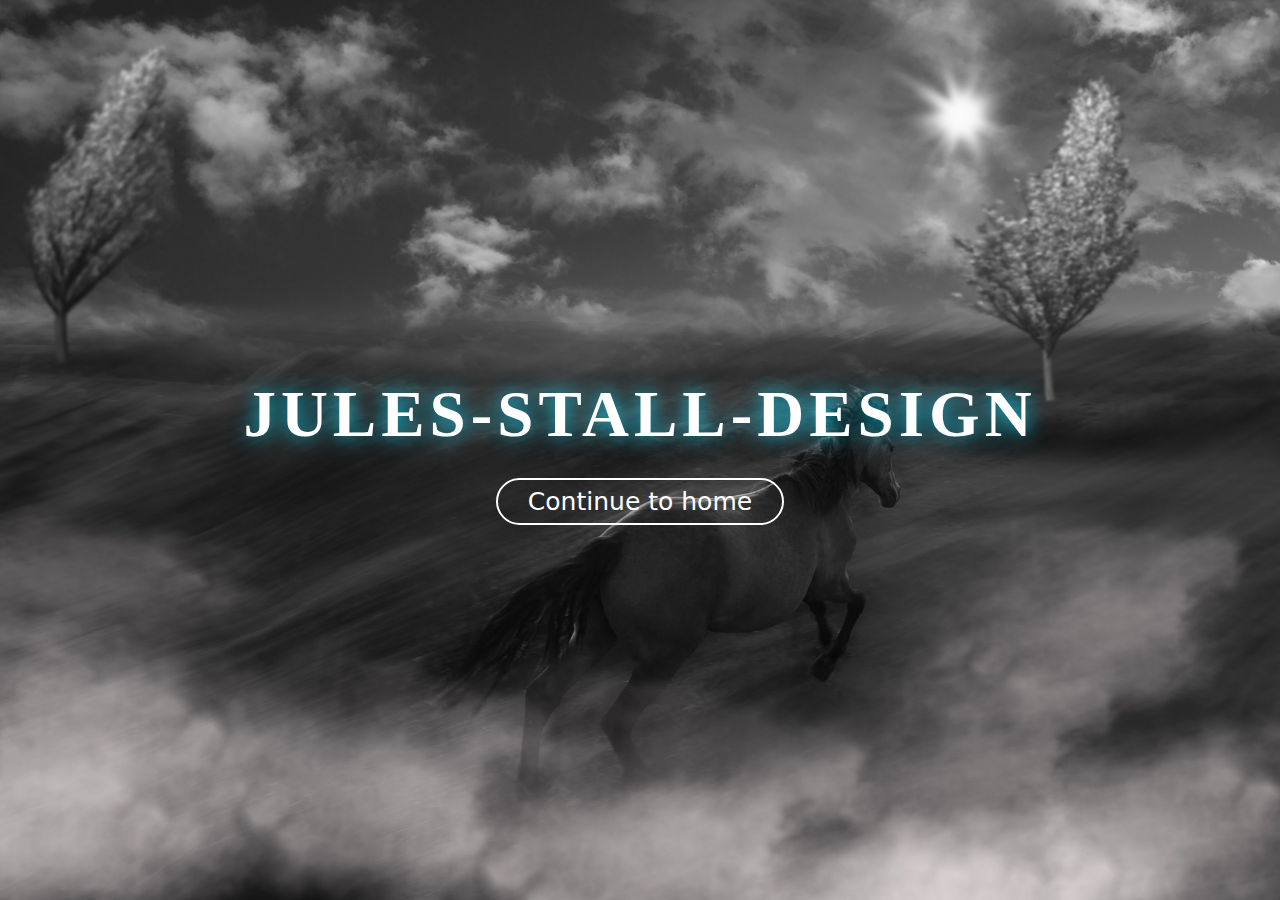
==== commit c4ec71af: "Bioldergalerie" ====
--- a/index.html
+++ b/index.html
@@ -12,7 +12,7 @@
 
     <div class="banner-area">
         <h2>Jules-Stall-Design</h2>
-        <a href="home.html" class="btn">Weiter zum Shop</a>
+        <a href="home.html" class="btn">Continue to home</a>
     </div>
 
 </body>
--- a/home.css
+++ b/home.css
@@ -11423,6 +11423,20 @@
   background-repeat: no-repeat;
   border-bottom: 2px solid rgb(9, 204, 238);
   border-top: 1px solid rgb(9, 204, 238);
+  background-position: 50% 0%;
+}
+
+.container-header {
+  height: 1000px;
+}
+
+#suche-input {
+  border-radius: 10px;
+  border: 3px solid rgb(9, 204, 238);
+}
+
+.icons {
+  color: rgb(9, 204, 238);
 }
 
 a .logo {
@@ -11494,6 +11508,66 @@
   width: 80px;
   height: auto;
   padding: 15px 15px 15px 10px;
+}
+
+/* ------------------------------- Home Lieblingsprudukte ---------------------------------------*/
+.bilder {
+  /* Large screens */
+}
+.bilder ul,
+.bilder li {
+  margin: 0.1em;
+  padding: 0.1em;
+}
+.bilder li {
+  display: inline-block;
+  list-style-type: none;
+  width: 45%;
+}
+.bilder img {
+  padding: 0;
+  margin: 0;
+  width: 100%;
+  /* Bild passt sich an verfügbaren Raum im li an */
+}
+.bilder button {
+  padding: 0.1em;
+}
+.bilder #galerie {
+  margin: 100px 0 150px 360px;
+}
+@media all and (min-width: 35em) {
+  .bilder li {
+    width: 10em;
+  }
+  .bilder button {
+    padding: 0.1em;
+    width: 10.2em;
+    height: 6.8em;
+    position: relative;
+  }
+  .bilder button img {
+    border: 0;
+    position: absolute;
+    left: 0%;
+    top: 0%;
+    z-index: 1;
+    box-shadow: 0;
+    width: 10em;
+    transition: all 1s;
+  }
+  .bilder button:focus img,
+.bilder button:hover img {
+    border: 2em solid #eee;
+    border-radius: 1em;
+    position: absolute;
+    left: -4%;
+    top: -4%;
+    width: 300%;
+    z-index: 5;
+    box-shadow: 1px 1px 5px #333;
+    transition: all 1s;
+  }
 }
 
 /* ------------------------------- Bereich in der mitte ---------------------------------------*/
@@ -11662,6 +11736,14 @@
 .kontakt {
   color: white;
   background-color: rgb(30, 30, 30);
+}
+
+.form-control:focus {
+  border: 3px solid rgb(9, 204, 238);
+}
+
+#inputFrage {
+  margin-left: 20px;
 }
 
 .glow-on-hover {
@@ -11742,4 +11824,167 @@
   100% {
     background-position: 0 0;
   }
+}
+@media (min-width: 768px) {
+  .btn-senden {
+    margin-left: 520px;
+  }
+}
+/* ------------------------------- Home Sildeshow für Kundenbewertung ---------------------------------------*/
+#slider {
+  margin: 0 auto;
+  margin-bottom: 50px;
+  width: 800px;
+  max-width: 100%;
+  text-align: center;
+}
+
+#slider input[type=radio] {
+  display: none;
+}
+
+#slider label {
+  cursor: pointer;
+  text-decoration: none;
+}
+
+#slides {
+  padding: 10px;
+  border: 3px solid #ccc;
+  background: #fff;
+  position: relative;
+  z-index: 1;
+}
+
+#overflow {
+  width: 100%;
+  overflow: hidden;
+}
+
+#slide1:checked ~ #slides .inner {
+  margin-left: 0;
+}
+
+#slide2:checked ~ #slides .inner {
+  margin-left: -100%;
+}
+
+#slide3:checked ~ #slides .inner {
+  margin-left: -200%;
+}
+
+#slide4:checked ~ #slides .inner {
+  margin-left: -300%;
+}
+
+#slides .inner {
+  transition: margin-left 800ms cubic-bezier(0.77, 0, 0.175, 1);
+  width: 400%;
+  line-height: 0;
+  height: 300px;
+}
+
+#slides .slide {
+  width: 25%;
+  float: left;
+  display: flex;
+  justify-content: center;
+  align-items: center;
+  height: 100%;
+  color: #fff;
+}
+
+#slides .slide_1 {
+  background: #00171F;
+}
+
+#slides .slide_2 {
+  background: #005b9b;
+}
+
+#slides .slide_3 {
+  background: #31c0ef;
+}
+
+#slides .slide_4 {
+  background: #86d7f7;
+}
+
+#controls {
+  margin: -180px 0 0 0;
+  width: 100%;
+  height: 50px;
+  z-index: 3;
+  position: relative;
+}
+
+#controls label {
+  transition: opacity 0.2s ease-out;
+  display: none;
+  width: 50px;
+  height: 50px;
+  opacity: 0.4;
+}
+
+#controls label:hover {
+  opacity: 1;
+}
+
+#slide1:checked ~ #controls label:nth-child(2),
+#slide2:checked ~ #controls label:nth-child(3),
+#slide3:checked ~ #controls label:nth-child(4),
+#slide4:checked ~ #controls label:nth-child(1) {
+  background: url(https://image.flaticon.com/icons/svg/130/130884.svg) no-repeat;
+  float: right;
+  margin: 0 -50px 0 0;
+  display: block;
+}
+
+#slide1:checked ~ #controls label:nth-last-child(2),
+#slide2:checked ~ #controls label:nth-last-child(3),
+#slide3:checked ~ #controls label:nth-last-child(4),
+#slide4:checked ~ #controls label:nth-last-child(1) {
+  background: url(https://image.flaticon.com/icons/svg/130/130882.svg) no-repeat;
+  float: left;
+  margin: 0 0 0 -50px;
+  display: block;
+}
+
+#bullets {
+  margin: 150px 0 0;
+  text-align: center;
+}
+
+#bullets label {
+  display: inline-block;
+  width: 10px;
+  height: 10px;
+  border-radius: 100%;
+  background: #ccc;
+  margin: 0 10px;
+}
+
+#slide1:checked ~ #bullets label:nth-child(1),
+#slide2:checked ~ #bullets label:nth-child(2),
+#slide3:checked ~ #bullets label:nth-child(3),
+#slide4:checked ~ #bullets label:nth-child(4) {
+  background: #444;
+}
+
+@media screen and (max-width: 900px) {
+  #slide1:checked ~ #controls label:nth-child(2),
+#slide2:checked ~ #controls label:nth-child(3),
+#slide3:checked ~ #controls label:nth-child(4),
+#slide4:checked ~ #controls label:nth-child(1),
+#slide1:checked ~ #controls label:nth-last-child(2),
+#slide2:checked ~ #controls label:nth-last-child(3),
+#slide3:checked ~ #controls label:nth-last-child(4),
+#slide4:checked ~ #controls label:nth-last-child(1) {
+    margin: 0;
+  }
+
+  #slides {
+    max-width: calc(100% - 140px);
+    margin: 0 auto;
+  }
 }/*# sourceMappingURL=home.css.map */